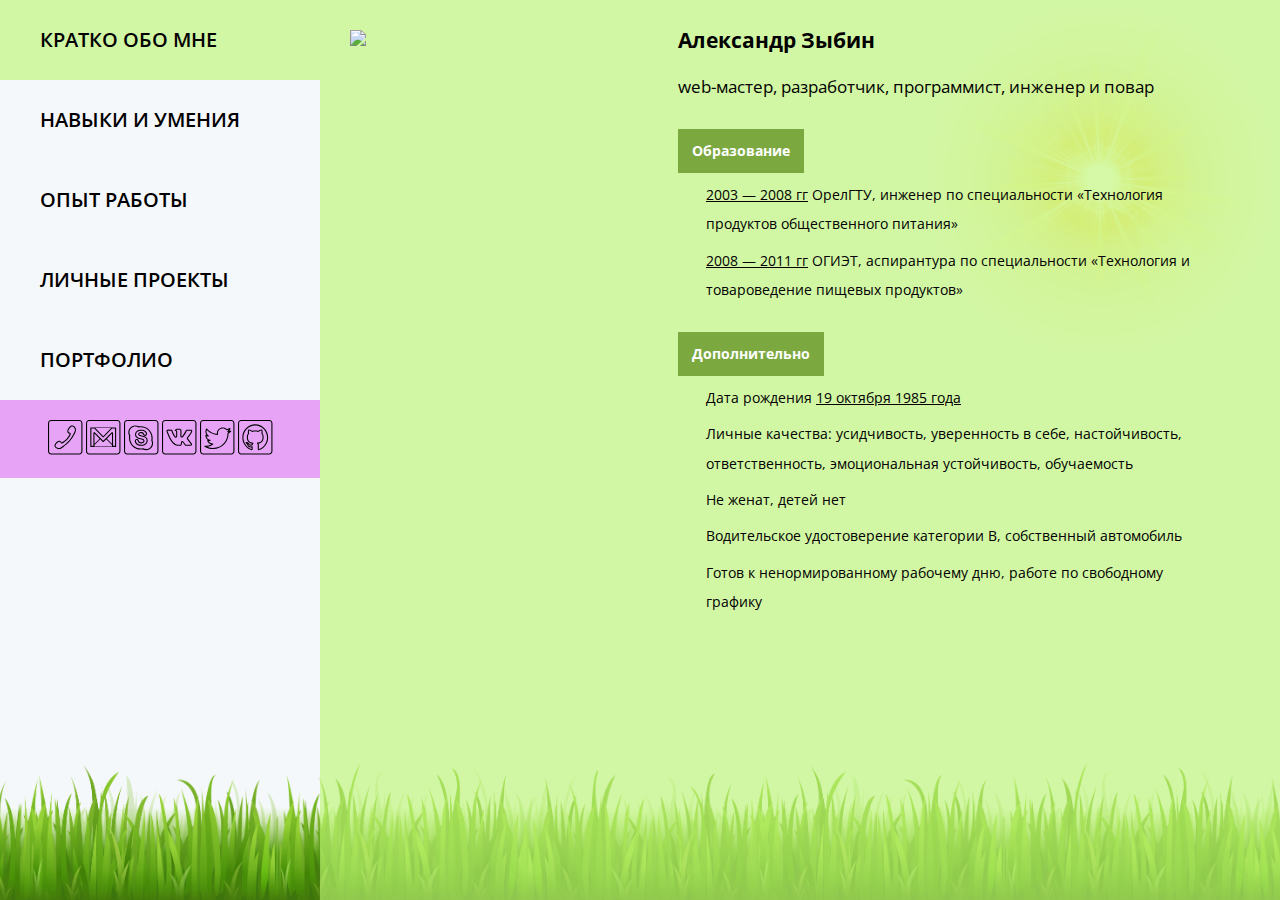
==== index.html @ f751fe06 "201511112320" ====
<!DOCTYPE html>
<html class="full-height " >
<head>


<title>FE CSS</title>
<meta name="viewport" content="width=device-width, initial-scale=1.0" />
<meta http-equiv="X-UA-Compatible" content="IE=edge">

<!--
<meta name="document-state" content="Dynamic" />
<meta name="resource-type" content="document" />
-->

<meta HTTP-EQUIV="Cache-Control" content="no-cache" />
<meta http-equiv="Content-Type" content="text/html; charset=UTF-8" />

<link type="image/x-icon" href="/favicon.ico" rel="shortcut icon" />
<link type="image/x-icon" href="/favicon.ico" rel="icon" />

<link href="css/site.css?update=201511050936" rel="stylesheet">

<!--
<link rel="stylesheet/less" type="text/css" href="/css/site.less?update=201509210901" />
<script src="/js/less.min.js"></script>
-->

<!--
<script src="//cdnjs.cloudflare.com/ajax/libs/less.js/2.5.0/less.min.js"></script>
-->

<!-- HTML5 shim and Respond.js for IE8 support of HTML5 elements and media queries -->
<!--[if lt IE 9]>
	<script src="https://oss.maxcdn.com/html5shiv/3.7.2/html5shiv.min.js"></script>
	<script src="https://oss.maxcdn.com/respond/1.4.2/respond.min.js"></script>
<![endif]-->


<script src="js/jquery.min.js" ></script>
<script src="js/fecss.js" ></script>
<script src="js/storage.js" ></script>

<script src="js/jquery-plugin/jquery.jqfeScrollTo.js" ></script>

<!--
<link rel="stylesheet" href="//cdnjs.cloudflare.com/ajax/libs/highlight.js/8.9.1/styles/default.min.css">
<script src="//cdnjs.cloudflare.com/ajax/libs/highlight.js/8.9.1/highlight.min.js"></script>
-->

<script src="js/document-ready.js" ></script>

</head>
<body class="fecss full-height " >
	
	<!--
	<div class="full-screen active semi-dark page-loader" >
		<div class="at-center" >
			<div class="middle" >
				<div class="process-container" ><div class="process-level" ></div>идет загрузка...</div>
				<a class="close-loader" href="#not-lazyload" >не ждать</a>
			</div>
		</div>
	</div>
	-->
	
	<div class="full-height grid grid-12 " >
		
		<div class="grid-row full-height pos rel" >
			
			<div class="full-height clmn-xs-12 clmn-sm-12 clmn-md-4 clmn-lg-3 menu animated bounceInDown long3x " >
				<ul class="menu-list" >
					
					<li class="menu-item animated tada long5x " ><a class="nowrap " href="#aboutme" >Кратко обо мне</a></li>
					<li class="menu-item animated wobble long5x " ><a class="nowrap " href="#skills" >Навыки и умения</a></li>
					<li class="menu-item animated swing long5x " ><a class="nowrap " href="#experience" >Опыт работы</a></li>
					<li class="menu-item animated tada long5x " ><a class="nowrap " href="#projects" >Личные проекты</a></li>
					<li class="menu-item animated swing long5x " ><a class="nowrap " href="#portfolio" >Портфолио</a></li>
					
				</ul>
				
				<div class="social-block animated swing long5x " >
					<a class="animated tada long6x iconic social-link social phone hover-scale" href="tel:+79092266632" title="Телефон Зыбина Александра" ></a>
					<a class="animated wobble long6x iconic social-link social gmail hover-scale" href="mailto:alexander.zybin@gmail.com" title="Публичный E-Mail" ></a>
					<a class="animated swing long6x iconic social-link social skype hover-scale" href="skype:azbn_ru?call" title="Skype Зыбина Александра" ></a>
					<a class="animated tada long6x iconic social-link social vk hover-scale" href="http://vk.com/azbn_ru" target="_blank" title="Профиль в социальной сети ВКонтакте" ></a>
					<a class="animated swing long6x iconic social-link social twi hover-scale" href="http://twitter.com/azbn_ru" target="_blank" title="Официальный твиттер" ></a>
					<a class="animated wobble long6x iconic social-link social github hover-scale" href="https://github.com/mightymind" target="_blank" title="Исходные тексты моих проектов на Github" ></a>
				</div>
				
			</div>
			
			
			
			<div class="full-height clmn-xs-12 clmn-sm-12 clmn-md-8 clmn-lg-9 content pos rel animated bounceInDown long2x" >
				
				<div id="aboutme" class="item-block " >
					
					<a class="menu-btn not-md not-lg iconic ui-btn list" href="#menu" data-title="Кратко обо мне" ></a>
					
					<div class="allmargin grid grid-12" >
						
						<div class="grid-row " >
							
							<div class="not-xs not-sm clmn-md-4 clmn-lg-4 " >
								<!--<img class="image resp" src="http://azbn.ru/upload/azbn.ru/page/img/1440448418_c3566e88442d64cc5fe0c1e1c792eca0" />-->
								<img class="image resp " src="http://placehold.it/563x1000?text=MY FACE" />
								<!--<img class="image resp " src="img/sman.jpg" />-->
							</div>
							<div class="clmn-xs-12 clmn-sm-12 clmn-md-8 clmn-lg-8 " >
								
								<div class="textable txt shad " >
									
									<h1 class="owner name" >Александр Зыбин</h1>
									
									<div class="owner worker " >web-мастер, разработчик, программист, инженер и повар</div>
									
									<div class="text-block not-md not-lg not-landscape" >
										<img class="image resp " src="http://placehold.it/563x1000?text=MY FACE" />
									</div>
									
									<div class="text-block " >
										<div class="ul-title " >Образование</div>
										<ul>
											<li><span class="date-range" >2003 — 2008 гг</span> ОрелГТУ, инженер по специальности «Технология продуктов общественного питания»</li>
											<li><span class="date-range" >2008 — 2011 гг</span> ОГИЭТ, аспирантура по специальности «Технология и товароведение пищевых продуктов»</li>
										</ul>
									</div>
									
									<div class="text-block " >
										<div class="ul-title" >Дополнительно</div>
										<ul>
											<li>Дата рождения <span class="date-birthday" >19 октября 1985 года</span></li>
											<li>Личные качества: усидчивость, уверенность в себе, настойчивость, ответственность, эмоциональная устойчивость, обучаемость</li>
											<li>Не женат, детей нет</li>
											<li>Водительское удостоверение категории В, собственный автомобиль</li>
											<li>Готов к ненормированному рабочему дню, работе по свободному графику</li>
										</ul>
									</div>
										
								</div>
								
							</div>
							
							<div class="clear" ></div>
							
						</div>
					</div>
					
				</div>
				
				
				<div id="skills" class="item-block " >
					
					<a class="menu-btn not-md not-lg iconic ui-btn list" href="#menu" data-title="Навыки и умения" ></a>
					
					<div class="allmargin grid grid-12" >
						
						<div class="grid-row mb-6 " >
						
							<div class="not-xs clmn-sm-12 clmn-md-4 clmn-lg-3 align-center" >
								<img class="image resp" src="img/logo/php-mysql.png" />
							</div>
							<div class="clmn-xs-12 clmn-sm-12 clmn-md-8 clmn-lg-9 " >
								
								<div class="textable txt shad " >
									
									<h4 class="bg-title simple " >PHP + MySQL</h4>
									<p>Связка PHP и MySQL давно зарекомендовала себя при создании сайтов различного уровня: от маленьких личных страниц до корпоративных порталов.</p>
									<p>Мой опыт сайтостроения во многом связан с этими продуктами. В силу высокой их распространенности, простоты поддержки и требований исполняемых проектов, выбор технологии в большинстве случаев отдавался именно данному тандему.</p>
									<p>Временами подключаю к данной связке SQLite, естественно, если это оправдано потребностями проекта.</p>
									
								</div>
								
							</div>
							
							<div class="clear" ></div>
							
						</div>
						
						
						<div class="grid-row mb-6 " >
						
							<div class="not-xs clmn-sm-12 clmn-md-4 clmn-lg-3 align-center" >
								<img class="image resp" src="img/logo/js-html5-css3.png" />
							</div>
							<div class="clmn-xs-12 clmn-sm-12 clmn-md-8 clmn-lg-9 " >
								
								<div class="textable txt shad " >
									
									<h4 class="bg-title simple " >JavaScript + HTML5 + CSS3</h4>
									<p>С уходом технологии Flash в небытие HTML5 становится стандартом разработки соввременных сайтов на стороне пользователя.</p>
									<p>Одновременное его использование вместе с возможностями CSS3 и JavaScript позволяет добиться от сайта невероятной гибкости и функционала. То, что 5-10 лет назад, в эпоху царствования Flash, казалось невозможным, сегодня легко достигается с помощью названных технологий.</p>
									<p>На разрабатываемых мною сайтах использование связки JavaScript + HTML5 + CSS3 является обязательным. А использование компилятора LESS в разы ускоряет верстку макетов.</p>
									
								</div>
								
							</div>
							
							<div class="clear" ></div>
							
						</div>
						
						
						
						<div class="grid-row mb-6 " >
						
							<div class="not-xs clmn-sm-12 clmn-md-4 clmn-lg-3 align-center" >
								<img class="image resp" src="img/logo/jquery.png" />
							</div>
							<div class="clmn-xs-12 clmn-sm-12 clmn-md-8 clmn-lg-9 " >
								
								<div class="textable txt shad " >
									
									<h4 class="bg-title simple " >jQuery</h4>
									<p>Возможности этой javascript-библиотеки потрясают. Не случайно, она используется такими интернет-гигантами, как Google, Microsoft, Yandex, Yahoo...</p>
									<p>В моих работах она является стандартом при разработке динамичных и красивых интерфейсов, я без нее уже никуда.</p>
									
								</div>
								
							</div>
							
							<div class="clear" ></div>
							
						</div>
						
						
						
						<div class="grid-row mb-6 " >
						
							<div class="not-xs clmn-sm-12 clmn-md-4 clmn-lg-3 align-center" >
								<img class="image resp" src="img/logo/nodejs.png" />
							</div>
							<div class="clmn-xs-12 clmn-sm-12 clmn-md-8 clmn-lg-9 " >
								
								<div class="textable txt shad " >
									
									<h4 class="bg-title simple " >Node.JS</h4>
									<p>Сравнительно молодая технология, но уже окрепшая и применяемая в сотнях разнообразных сервисов, даже Яндексом, ВКонтакте и Microsoft-ом.</p>
									<p>Использовать Node.JS в своей практике начал сравнительно недавно - около 2 лет назад. На данный момент, кроме опыта создания личных сервисов, написал небольшой сборщик html-кода, фреймворк-вебсервер и несколько консольных утилит. И все это работает на единой кодовой базе.</p>
									<p>Обычно крутится в связке с nosql-базой данных MongoDB.</p>
									
								</div>
								
							</div>
							
							<div class="clear" ></div>
							
						</div>
						
						
						
						<div class="grid-row mb-6 " >
						
							<div class="not-xs clmn-sm-12 clmn-md-4 clmn-lg-3 align-center" >
								<img class="image resp" src="img/logo/wordpress.png" />
							</div>
							<div class="clmn-xs-12 clmn-sm-12 clmn-md-8 clmn-lg-9 " >
								
								<div class="textable txt shad " >
									
									<h4 class="bg-title simple " >Wordpress, Joomla, Drupal, UMI.CMS, DLE</h4>
									<p>В моем деле без хорошей CMS никуда. Да и моим клиентам тоже. Поэтому довольно часто приходится пользоваться популярными системами управления контентом.</p>
									<p>Если клиент не против, стараюсь создавать сайт на собственной системе CMS Azbn.ru, поскольку считаю ее более гибкой и наиболее подстраеваемой под нужды заказчиков. Но нередко приходится использовать другие CMS, что обычно не вызывает больших сложностей - с кодом их знаком, иногда приходится дорабатывать сайты других разработчиков.</p>
									<p>Под Wordpress и Joomla есть опыт написания собственных плагинов, тем и расширений.</p>
									
								</div>
								
							</div>
							
							<div class="clear" ></div>
							
						</div>
						
						
						
						<div class="grid-row mb-6 " >
						
							<div class="not-xs clmn-sm-12 clmn-md-4 clmn-lg-3 align-center" >
								<img class="image resp" src="img/logo/android.png" />
							</div>
							<div class="clmn-xs-12 clmn-sm-12 clmn-md-8 clmn-lg-9 " >
								
								<div class="textable txt shad " >
									
									<h4 class="bg-title simple " >Android</h4>
									<p>Имею опыт разработки собственных android-приложений, а также публикации их в Google Play.</p>
									<p>В разработке пользуюсь распространенными библиотеками, хотя есть опыт создания своих фреймворков для ускоренной разработки приложений.</p>
									
								</div>
								
							</div>
							
							<div class="clear" ></div>
							
						</div>
						
						
						
						<div class="grid-row mb-6 " >
						
							<div class="not-xs clmn-sm-12 clmn-md-4 clmn-lg-3 align-center" >
								<img class="image resp" src="img/logo/github.png" />
							</div>
							<div class="clmn-xs-12 clmn-sm-12 clmn-md-8 clmn-lg-9 " >
								
								<div class="textable txt shad " >
									
									<h4 class="bg-title simple " >Github</h4>
									<p>Естественно, везде, где требуется, использую git. Думаю, профессиональная web-разработка сегодня без него уже не возможна.</p>
									<p>На Github выкладываю не только мои личными разработки, которыми уже не стыдно делиться, но и текущие проекты (естественно, под секретным профилем).</p>
									
								</div>
								
							</div>
							
							<div class="clear" ></div>
							
						</div>
							
						
					</div>
					
				</div>
				
				
				<div id="experience" class="item-block " >
					
					<a class="menu-btn not-md not-lg iconic ui-btn list" href="#menu" data-title="Опыт работы" ></a>
					
					<div class="allmargin grid grid-12" >
						
						<div class="grid-row workplace actual " >
						
							<div class="clmn-xs-12 clmn-sm-12 clmn-md-4 clmn-lg-4 " >
								<div class="textable txt shad " >
									<div class="position" >Web-мастер</div>
								</div>
							</div>
							<div class="clmn-xs-12 clmn-sm-12 clmn-md-8 clmn-lg-8 " >
								
								<div class="textable txt shad " >
									
									<div class="date-period " data-alt="сейчас" >С июня 2015 ...</div>
									<div class="org" >Дизайн-студия Александра Дорохова, Орел</div>
									<div class="site" ><a class="goout" href="http://dorohovdesign.ru/" target="_blank" rel="noreferrer" >dorohovdesign.ru</a></div>
									
								</div>
								
							</div>
							
							<div class="clear" ></div>
							
						</div>
						
						
						
						<div class="grid-row workplace" >
						
							<div class="clmn-xs-12 clmn-sm-12 clmn-md-4 clmn-lg-4 " >
								<div class="textable txt shad " >
									<div class="position" >Web-программист</div>
								</div>
							</div>
							<div class="clmn-xs-12 clmn-sm-12 clmn-md-8 clmn-lg-8 " >
								
								<div class="textable txt shad " >
									
									<div class="date-period " data-alt="полгода назад" >Сентябрь 2013 – июнь 2015</div>
									<div class="org" >Инфо-сити, Орел</div>
									<div class="site" ><a class="goout" href="http://info-city.su/" target="_blank" rel="noreferrer" >info-city.su</a></div>
									
								</div>
								
							</div>
							
							<div class="clear" ></div>
							
						</div>
						
						
						
						<div class="grid-row workplace" >
						
							<div class="clmn-xs-12 clmn-sm-12 clmn-md-4 clmn-lg-4 " >
								<div class="textable txt shad " >
									<div class="position" >Программист, администратор сайта</div>
								</div>
							</div>
							<div class="clmn-xs-12 clmn-sm-12 clmn-md-8 clmn-lg-8 " >
								
								<div class="textable txt shad " >
									
									<div class="date-period " data-alt="2 года назад" >Октябрь 2012 – сентябрь 2013</div>
									<div class="org" >ТЦ Атолл, Орел</div>
									<div class="site" ><a class="goout" href="http://atoll-orel.ru/" target="_blank" rel="noreferrer" >atoll-orel.ru</a></div>
									
								</div>
								
							</div>
							
							<div class="clear" ></div>
							
						</div>
						
						
						
						<div class="grid-row workplace" >
						
							<div class="clmn-xs-12 clmn-sm-12 clmn-md-4 clmn-lg-4 " >
								<div class="textable txt shad " >
									<div class="position" >Шеф-повар, инженер-проектировщик</div>
								</div>
							</div>
							<div class="clmn-xs-12 clmn-sm-12 clmn-md-8 clmn-lg-8 " >
								
								<div class="textable txt shad " >
									
									<div class="date-period " data-alt="3 года назад" >Апрель 2010 — октябрь 2012</div>
									<div class="org" >Дуплекс-системы, Орел</div>
									<div class="site" ><a class="goout" href="http://aerocomplekt.ru/" target="_blank" rel="noreferrer" >aerocomplekt.ru</a></div>
									
								</div>
								
							</div>
							
							<div class="clear" ></div>
							
						</div>
						
						
						
						<div class="grid-row workplace" >
						
							<div class="clmn-xs-12 clmn-sm-12 clmn-md-4 clmn-lg-4 " >
								<div class="textable txt shad " >
									<div class="position" >Менеджер по продажам электрооборудования</div>
								</div>
							</div>
							<div class="clmn-xs-12 clmn-sm-12 clmn-md-8 clmn-lg-8 " >
								
								<div class="textable txt shad " >
									
									<div class="date-period " data-alt="3 года назад" >Апрель 2011 — октябрь 2012</div>
									<div class="org" >Дельта, Орел</div>
									
								</div>
								
							</div>
							
							<div class="clear" ></div>
							
						</div>
						
						
						
						<div class="grid-row workplace" >
						
							<div class="clmn-xs-12 clmn-sm-12 clmn-md-4 clmn-lg-4 " >
								<div class="textable txt shad " >
									<div class="position" >Web-программист</div>
								</div>
							</div>
							<div class="clmn-xs-12 clmn-sm-12 clmn-md-8 clmn-lg-8 " >
								
								<div class="textable txt shad " >
									
									<div class="date-period " data-alt="4.5 года назад" >Октябрь 2010 — май 2011</div>
									<div class="org" >фриланс, Орел, Москва</div>
									
								</div>
								
							</div>
							
							<div class="clear" ></div>
							
						</div>
						
						
						
						<div class="grid-row workplace" >
						
							<div class="clmn-xs-12 clmn-sm-12 clmn-md-4 clmn-lg-4 " >
								<div class="textable txt shad " >
									<div class="position" >Старший повар</div>
								</div>
							</div>
							<div class="clmn-xs-12 clmn-sm-12 clmn-md-8 clmn-lg-8 " >
								
								<div class="textable txt shad " >
									
									<div class="date-period " data-alt="5 лет назад" >Июнь 2010 — сентябрь 2010</div>
									<div class="org" >Московский международный Дом музыки, Москва</div>
									<div class="site" ><a class="goout" href="http://www.mmdm.ru/" target="_blank" rel="noreferrer" >mmdm.ru</a></div>
									
								</div>
								
							</div>
							
							<div class="clear" ></div>
							
						</div>
						
						
						
						<div class="grid-row workplace" >
						
							<div class="clmn-xs-12 clmn-sm-12 clmn-md-4 clmn-lg-4 " >
								<div class="textable txt shad " >
									<div class="position" >Web-программист</div>
								</div>
							</div>
							<div class="clmn-xs-12 clmn-sm-12 clmn-md-8 clmn-lg-8 " >
								
								<div class="textable txt shad " >
									
									<div class="date-period " data-alt="5 лет назад" >Май 2009 — август 2010</div>
									<div class="org" >ИВР-Технологии, Орел</div>
									
								</div>
								
							</div>
							
							<div class="clear" ></div>
							
						</div>
						
						
						
						<div class="grid-row workplace" >
						
							<div class="clmn-xs-12 clmn-sm-12 clmn-md-4 clmn-lg-4 " >
								<div class="textable txt shad " >
									<div class="position" >Web-программист</div>
								</div>
							</div>
							<div class="clmn-xs-12 clmn-sm-12 clmn-md-8 clmn-lg-8 " >
								
								<div class="textable txt shad " >
									
									<div class="date-period " data-alt="5.5 лет назад" >Май 2009 — май 2010</div>
									<div class="org" >фриланс, Орел, Москва</div>
									
								</div>
								
							</div>
							
							<div class="clear" ></div>
							
						</div>
						
						
						
						<div class="grid-row workplace" >
						
							<div class="clmn-xs-12 clmn-sm-12 clmn-md-4 clmn-lg-4 " >
								<div class="textable txt shad " >
									<div class="position" >Начальник цеха производства мороженого</div>
								</div>
							</div>
							<div class="clmn-xs-12 clmn-sm-12 clmn-md-8 clmn-lg-8 " >
								
								<div class="textable txt shad " >
									
									<div class="date-period " data-alt="6.5 лет назад" >Октябрь 2008 — май 2009</div>
									<div class="org" >Орловская Нива, Орел</div>
									<div class="site" ><a class="goout" href="http://zaoniva.ru/" target="_blank" rel="noreferrer" >zaoniva.ru</a></div>
									
								</div>
								
							</div>
							
							<div class="clear" ></div>
							
						</div>
						
						
						
						<div class="grid-row workplace" >
						
							<div class="clmn-xs-12 clmn-sm-12 clmn-md-4 clmn-lg-4 " >
								<div class="textable txt shad " >
									<div class="position" >Повар в ресторанах, кафе и ночных клубах</div>
								</div>
							</div>
							<div class="clmn-xs-12 clmn-sm-12 clmn-md-8 clmn-lg-8 " >
								
								<div class="textable txt shad " >
									
									<div class="date-period " data-alt="7 лет назад" >Апрель 2007 — октябрь 2008</div>
									<div class="org" >Орел</div>
									
								</div>
								
							</div>
							
							<div class="clear" ></div>
							
						</div>
						
						
						
						<div class="grid-row workplace" >
						
							<div class="clmn-xs-12 clmn-sm-12 clmn-md-4 clmn-lg-4 " >
								<div class="textable txt shad " >
									<div class="position" >Web-программист</div>
								</div>
							</div>
							<div class="clmn-xs-12 clmn-sm-12 clmn-md-8 clmn-lg-8 " >
								
								<div class="textable txt shad " >
									
									<div class="date-period " data-alt="7.5 лет назад" >Январь 2007 — июнь 2007</div>
									<div class="org" >фриланс, Орел</div>
									
								</div>
								
							</div>
							
							<div class="clear" ></div>
							
						</div>
						
						
						
						<div class="grid-row workplace" >
						
							<div class="clmn-xs-12 clmn-sm-12 clmn-md-4 clmn-lg-4 " >
								<div class="textable txt shad " >
									<div class="position" >Инженер кафедры ТиОПГХиТ</div>
								</div>
							</div>
							<div class="clmn-xs-12 clmn-sm-12 clmn-md-8 clmn-lg-8 " >
								
								<div class="textable txt shad " >
									
									<div class="date-period " data-alt="7.5 лет назад" >Сентябрь 2006 — июнь 2007</div>
									<div class="org" >ОрелГТУ, Орел</div>
									<div class="site" ><a class="goout" href="http://gu-unpk.ru/" target="_blank" rel="noreferrer" >gu-unpk.ru</a></div>
									
								</div>
								
							</div>
							
							<div class="clear" ></div>
							
						</div>
						
						
					</div>
					
				</div>
				
				
				<div id="projects" class="item-block " >
					
					<a class="menu-btn not-md not-lg iconic ui-btn list" href="#menu" data-title="Личные проекты" ></a>
					
					<div class="allmargin grid grid-12" >
						
						
						<div class="grid-row personal-project" >
						
							<div class="clmn-xs-12 clmn-sm-12 clmn-md-4 clmn-lg-4 " >
								<div class="textable txt shad " >
									<div class="title" >CMS Azbn.ru</div>
								</div>
							</div>
							<div class="clmn-xs-12 clmn-sm-12 clmn-md-8 clmn-lg-8 " >
								
								<div class="textable txt shad " >
									
									<div class="status " data-alt="разрабатывается" >PHP, JavaScript</div>
									<div class="preview" >Личная разработка, выросшая из Code Igniter и работающая на ядре фреймворка ForEach, также собственной разработки. Имеет в своей основе MVC-архитектуру и включает различный функционал, вплоть до API с разграничением доступа для разных клиентов.</div>
									<div class="site" ><a class="goout" href="http://github.com/mightymind/cms-azbn-ru" target="_blank" rel="noreferrer" >github.com/mightymind/cms-azbn-ru</a></div>
									
								</div>
								
							</div>
							
							<div class="clear" ></div>
							
						</div>
						
						
						<div class="grid-row personal-project" >
						
							<div class="clmn-xs-12 clmn-sm-12 clmn-md-4 clmn-lg-4 " >
								<div class="textable txt shad " >
									<div class="title" >AzbNode</div>
								</div>
							</div>
							<div class="clmn-xs-12 clmn-sm-12 clmn-md-8 clmn-lg-8 " >
								
								<div class="textable txt shad " >
									
									<div class="status " data-alt="активно разрабатывается" >Node.JS</div>
									<div class="preview" >Молодой проект, несущий в себе фреймворк и написанные на нем небольшие приложения разного назначения. Код открыт и выложен на гитхаб, но на данный момент не готов для применения на продакшене.</div>
									<div class="site" ><a class="goout" href="http://github.com/mightymind/azbnode" target="_blank" rel="noreferrer" >github.com/mightymind/azbnode</a></div>
									
								</div>
								
							</div>
							
							<div class="clear" ></div>
							
						</div>
						
						
						<div class="grid-row personal-project" >
						
							<div class="clmn-xs-12 clmn-sm-12 clmn-md-4 clmn-lg-4 " >
								<div class="textable txt shad " >
									<div class="title" >Сборщик кода для верстальщиков PageBuilder</div>
								</div>
							</div>
							<div class="clmn-xs-12 clmn-sm-12 clmn-md-8 clmn-lg-8 " >
								
								<div class="textable txt shad " >
									
									<div class="status " data-alt="активно разрабатывается" >Node.JS, LESS, HTML</div>
									<div class="preview" >Приложение внутри AzbNode, предназначенное для верстки сайтов любого уровня. Позволяет верстать сайты "поблочно", в соответствии с <a class="goout" href="https://ru.bem.info/method/" target="_blank" rel="noreferrer" >методологией БЭМ от Яндекса</a>. Особенностью является возможность инклудить (подключать) код из других файлов, в том числе и html</div>
									
								</div>
								
							</div>
							
							<div class="clear" ></div>
							
						</div>
						
						
						<div class="grid-row personal-project" >
						
							<div class="clmn-xs-12 clmn-sm-12 clmn-md-4 clmn-lg-4 " >
								<div class="textable txt shad " >
									<div class="title" >CSS-фреймворк FECSS</div>
								</div>
							</div>
							<div class="clmn-xs-12 clmn-sm-12 clmn-md-8 clmn-lg-8 " >
								
								<div class="textable txt shad " >
									
									<div class="status " data-alt="активно разрабатывается" >CSS, LESS</div>
									<div class="preview" >Небольшой фреймворк, вдохновленный Bootstrap-ом, а точнее, его адаптивной сеткой. В остальном, не содержит в себе лишнего кода, которым так богат сам Бутстрап.</div>
									<div class="site" ><a class="goout" href="http://github.com/mightymind/fecss" target="_blank" rel="noreferrer" >github.com/mightymind/fecss</a></div>
									
								</div>
								
							</div>
							
							<div class="clear" ></div>
							
						</div>
						
						
						<div class="grid-row personal-project" >
						
							<div class="clmn-xs-12 clmn-sm-12 clmn-md-4 clmn-lg-4 " >
								<div class="textable txt shad " >
									<div class="title" >Android-фреймворк Azbn</div>
								</div>
							</div>
							<div class="clmn-xs-12 clmn-sm-12 clmn-md-8 clmn-lg-8 " >
								
								<div class="textable txt shad " >
									
									<div class="status " data-alt="разрабатывается" >Android SDK, volley, etc...</div>
									<div class="preview" >Небольшой фреймворк, используемый для создания собственных приложений. Включает в себя разные открытые библиотеки.</div>
									
								</div>
								
							</div>
							
							<div class="clear" ></div>
							
						</div>
						
						
						
						<div class="grid-row personal-project" >
						
							<div class="clmn-xs-12 clmn-sm-12 clmn-md-4 clmn-lg-4 " >
								<div class="textable txt shad " >
									<div class="title" >Плагины jQuery</div>
								</div>
							</div>
							<div class="clmn-xs-12 clmn-sm-12 clmn-md-8 clmn-lg-8 " >
								
								<div class="textable txt shad " >
									
									<div class="status " data-alt="разрабатываются" >JavaScript, jQuery</div>
									<div class="preview" >Набор из плагинов, несущих в себе наиболее используемый на сайтах функционал.</div>
									
								</div>
								
							</div>
							
							<div class="clear" ></div>
							
						</div>
						
						
						<div class="grid-row personal-project" >
						
							<div class="clmn-xs-12 clmn-sm-12 clmn-md-4 clmn-lg-4 " >
								<div class="textable txt shad " >
									<div class="title" >Плагин gulp-pagebuilder</div>
								</div>
							</div>
							<div class="clmn-xs-12 clmn-sm-12 clmn-md-8 clmn-lg-8 " >
								
								<div class="textable txt shad " >
									
									<div class="status " data-alt="поддерживается" >Node.JS</div>
									<div class="preview" >Плагин для gulp, позволяющий инклюдить HTML и файлы других текстовых форматов с передачей в них параметров.</div>
									<div class="site" ><a class="goout" href="http://github.com/mightymind/gulp-pagebuilder" target="_blank" rel="noreferrer" >github.com/mightymind/gulp-pagebuilder</a></div>
									
								</div>
								
							</div>
							
							<div class="clear" ></div>
							
						</div>
						
						
						<div class="grid-row personal-project" >
						
							<div class="clmn-xs-12 clmn-sm-12 clmn-md-4 clmn-lg-4 " >
								<div class="textable txt shad " >
									<div class="title" >Фреймворк ForEach</div>
								</div>
							</div>
							<div class="clmn-xs-12 clmn-sm-12 clmn-md-8 clmn-lg-8 " >
								
								<div class="textable txt shad " >
									
									<div class="status " data-alt="поддерживается" >PHP</div>
									<div class="preview" >Фреймворк, работающий в основе многих сайтов и торговых терминалов. Абстрагированность от целей использования позволяет ему работать не только в интернет-окружении, но и локальных сетях, требующих постоянной синхронизации внутренних файлов и баз данных.</div>
									<div class="site" ><a class="goout" href="http://github.com/mightymind/foreach-php" target="_blank" rel="noreferrer" >github.com/mightymind/foreach-php</a></div>
									
								</div>
								
							</div>
							
							<div class="clear" ></div>
							
						</div>
						
						
						<div class="grid-row personal-project" >
						
							<div class="clmn-xs-12 clmn-sm-12 clmn-md-4 clmn-lg-4 " >
								<div class="textable txt shad " >
									<div class="title" >JavaScript-библиотека jsfe</div>
								</div>
							</div>
							<div class="clmn-xs-12 clmn-sm-12 clmn-md-8 clmn-lg-8 " >
								
								<div class="textable txt shad " >
									
									<div class="status " data-alt="не разрабатывается" >JavaScript</div>
									<div class="preview" >Небольшая модульная библиотека для поключения к frontend-у сайта различных API - как собственных, так и wiki-подобных и открытых публичных API.</div>
									
								</div>
								
							</div>
							
							<div class="clear" ></div>
							
						</div>
						
						
					</div>
					
				</div>
				
				
				<div id="portfolio" class=" item-block " >
					
					<a class="menu-btn not-md not-lg iconic ui-btn list" href="#menu" data-title="Портфолио" ></a>
					
					<div class="allmargin" >
						
						<div class="textable" >
							
							<div class="dyn-text-container grid grid-12" >
								
								
								
								<div class="grid-row item " >
									
									<div class="clmn-xs-12 clmn-sm-12 clmn-md-4 clmn-lg-4 title " >
										<a class="title-link" href="#link" >Best Service</a>
										<div class="main_info allpadding txt shad" >
											
											<a class="close-btn iconic ui-btn close" href="#close" ></a>
											
											<p class="item-link" ><a class="goout" href="https://online.best4service.ru/client/login.php" target="_blank" rel="noreferrer" >online.best4service.ru</a></p>
											
											<p>Внутренний сайт компании с возможностью доступа клиента в личный кабинет (CRM). Мной выполнялась полная верстка frontend-а.</p>
											
											<img class="image resp mrg " src="img/tpl/bestservice-tp3.jpg" />
											
											<p>Сложность работы заключалась в том, что макеты интерфейса не учитывали небольшую ширину экранов планшетов и небольших мониторов и были спроектированы для просмотра при разрешении 1920 пикселей по ширине.</p>
											<p>Проблемы решались скриптами, модифицирующими интерфейс "налету", а также медиазапросами (в CSS), применяемыми на адаптивных сайтах.</p>
											
											<img class="image resp mrg " src="img/tpl/bestservice-an2-1.jpg" />
											
											<p>Для построения графиков и диаграмм были использованы возможности Google Charts, а горизонтальный скроллинг  центральной части таблиц удалось осуществить с помощью небольших хитростей и фреймворка jQuery UI</p>
											
											<img class="image resp mrg " src="img/tpl/bestservice-an2-2.jpg" />
											
											<!-- <img class="image resp mrg " src="http://placehold.it/764x120?text=desk" /> -->
											
										</div>
									</div>
									
									<div class="not-xs not-sm clmn-md-8 clmn-lg-8 preview " >
										<p>Внутренний сайт компании с возможностью доступа клиента в личный кабинет.</p>
									</div>
									
									<div class="clear" ></div>
									
								</div>
								
								
								
								
								<div class="grid-row item" >
									
									<div class="clmn-xs-12 clmn-sm-12 clmn-md-4 clmn-lg-4 title " >
										<a class="title-link" href="#link" >Чудо-пир</a>
										<div class="main_info allpadding txt shad" >
											
											<a class="close-btn iconic ui-btn close" href="#close" ></a>
											
											<p class="item-link" ><a class="goout" href="http://chydo-pir.ru/" target="_blank" rel="noreferrer" >chydo-pir.ru</a></p>
											
											<p>В проекте участвовал, как javascript- и backend-разработчик. Серверная часть сайта была написана на PHP, для запуска некоторых сценариев использовался cron и bash.</p>
											
											<img class="image resp mrg " src="img/tpl/chudo-index.jpg" />
											
											<p>Дополнительно для сайта создавался функционал заказа доставки блюд, учитывающий время заказа и работы заведения.</p>
											
										</div>
									</div>
									
									<div class="not-xs not-sm clmn-md-8 clmn-lg-8 preview " >
										<p>Сайт сети кафе и ресторанов</p>
									</div>
									
									<div class="clear" ></div>
									
								</div>
								
								<div class="grid-row item" >
									
									<div class="clmn-xs-12 clmn-sm-12 clmn-md-4 clmn-lg-4 title " >
										<a class="title-link" href="#link" >Солнечный</a>
										<div class="main_info allpadding txt shad" >
											
											<a class="close-btn iconic ui-btn close" href="#close" ></a>
											
											<p class="item-link" ><a class="goout" href="http://солнечный-орел.рф/" target="_blank" rel="noreferrer" >солнечный-орел.рф</a> и <a class="goout" href="http://звездный-тамбов.рф/" target="_blank" rel="noreferrer" >звездный-тамбов.рф</a></p>
											
											<p>Редизайн двух сайтов-близнецов. В процессе создания был расширен функционал, перерисован интерфейс, улучшена структура обоих сайтов.</p>
											
											<img class="image resp mrg " src="img/tpl/sunny-index-1.jpg" />
											
											<p>При этом фотографии и данные в базе данных не менялись, новая верстка и логика работы движка учитывали уже имеющийся контент.</p>
											
											<img class="image resp mrg " src="img/tpl/sunny-index-2.jpg" />
											
											<p>Отдельного внимания заслуживает интерактивная 3D-визуализация поселка. При этом пользователю предоставляется как информация о занятости квартир в каждом доме, так и поэтажная планировка строений.</p>
											
										</div>
									</div>
									
									<div class="not-xs not-sm clmn-md-8 clmn-lg-8 preview " >
										<p>Сайт нового строящегося микрорайона города Орла</p>
									</div>
									
									<div class="clear" ></div>
									
								</div>
								
								<div class="grid-row item" >
									
									<div class="clmn-xs-12 clmn-sm-12 clmn-md-4 clmn-lg-4 title " >
										<a class="title-link" href="#link" >Фамильные усадьбы</a>
										<div class="main_info allpadding txt shad" >
											
											<a class="close-btn iconic ui-btn close" href="#close" ></a>
											
											<p></p>
											
										</div>
									</div>
									
									<div class="not-xs not-sm clmn-md-8 clmn-lg-8 preview " >
										<p>Сайт нового строящегося поселка под Курском</p>
									</div>
									
									<div class="clear" ></div>
									
								</div>
								
								<div class="grid-row item" >
									
									<div class="clmn-xs-12 clmn-sm-12 clmn-md-4 clmn-lg-4 title " >
										<a class="title-link" href="#link" >Студия стильного шкафа</a>
										<div class="main_info allpadding txt shad" >
											
											<a class="close-btn iconic ui-btn close" href="#close" ></a>
											
											<p></p>
											
										</div>
									</div>
									
									<div class="not-xs not-sm clmn-md-8 clmn-lg-8 preview " >
										<p>Сайт москвской фирмы-производителя корпусной мебели</p>
									</div>
									
									<div class="clear" ></div>
									
								</div>
								
								<div class="grid-row item" >
									
									<div class="clmn-xs-12 clmn-sm-12 clmn-md-4 clmn-lg-4 title " >
										<a class="title-link" href="#link" >ОрелГИЭТ</a>
										<div class="main_info allpadding txt shad" >
											
											<a class="close-btn iconic ui-btn close" href="#close" ></a>
											
											<p></p>
											
										</div>
									</div>
									
									<div class="not-xs not-sm clmn-md-8 clmn-lg-8 preview " >
										<p>Сайт Орловского государственного института экономики и торговли</p>
									</div>
									
									<div class="clear" ></div>
									
								</div>
								
								<div class="grid-row item" >
									
									<div class="clmn-xs-12 clmn-sm-12 clmn-md-4 clmn-lg-4 title " >
										<a class="title-link" href="#link" >Инфоорел</a>
										<div class="main_info allpadding txt shad" >
											
											<a class="close-btn iconic ui-btn close" href="#close" ></a>
											
											<p></p>
											
										</div>
									</div>
									
									<div class="not-xs not-sm clmn-md-8 clmn-lg-8 preview " >
										<p>Портал города Орла</p>
									</div>
									
									<div class="clear" ></div>
									
								</div>
								
								<div class="grid-row item" >
									
									<div class="clmn-xs-12 clmn-sm-12 clmn-md-4 clmn-lg-4 title " >
										<a class="title-link" href="#link" >Экотек</a>
										<div class="main_info allpadding txt shad" >
											
											<a class="close-btn iconic ui-btn close" href="#close" ></a>
											
											<p></p>
											
										</div>
									</div>
									
									<div class="not-xs not-sm clmn-md-8 clmn-lg-8 preview " >
										<p>Сайт оператора по обращению с твердыми коммунальными отходами</p>
									</div>
									
									<div class="clear" ></div>
									
								</div>
								
								<div class="grid-row item" >
									
									<div class="clmn-xs-12 clmn-sm-12 clmn-md-4 clmn-lg-4 title " >
										<a class="title-link" href="#link" >Azbn.ru</a>
										<div class="main_info allpadding txt shad" >
											
											<a class="close-btn iconic ui-btn close" href="#close" ></a>
											
											<p><b>Sed dignissim lacinia nunc</b>. Class aptent taciti sociosqu ad litora torquent per conubia nostra, per inceptos himenaeos. <b>Maecenas mattis</b>. Nam nec ante. Sed lacinia, urna non tincidunt mattis, tortor neque adipiscing diam, a cursus ipsum ante quis turpis. Nulla facilisi. Ut fringilla. Suspendisse potenti. <b>Nulla metus metus, ullamcorper vel, tincidunt sed, euismod in, nibh</b>. Nunc feugiat mi a tellus consequat imperdiet. Vestibulum sapien. Proin quam. Etiam ultrices. <b>Nam nec ante</b>. Suspendisse in justo eu magna luctus suscipit. Sed lectus. Integer euismod lacus luctus magna. Quisque cursus, metus vitae pharetra auctor, sem massa mattis sem, at interdum magna augue eget diam. </p>
											
											<div class="screen-img" data-img-mob="url('http://placehold.it/764x120?text=mob')" data-img-desk="url('http://placehold.it/764x240?text=desk')" ></div>
											
											
										</div>
									</div>
									
									<div class="not-xs not-sm clmn-md-8 clmn-lg-8 preview " >
										<p>Личный сайт</p>
									</div>
									
									<div class="clear" ></div>
									
								</div>
								
							</div>
							
						</div>
					
					</div>
					
				</div>
				
				
				
				<!--
				
				<div id="a3" class=" item-block " >
					
					<a class="menu-btn not-md not-lg iconic ui-btn list" href="#menu" ></a>
					
					<div class="allmargin" >
						
						<div class="textable" >
							
							<div class="dyn-text-container grid grid-12" >
								
								<div class="grid-row item " >
									
									<div class="clmn-xs-12 clmn-sm-12 clmn-md-4 clmn-lg-4 title " >
										<a class="title-link" href="#link" >Заголовок 1</a>
										<div class="main_info allpadding txt shad" >
											
											<a class="close-btn iconic ui-btn close" href="#close" ></a>
											<p>111</p>
											
										</div>
									</div>
									
									<div class="not-xs not-sm clmn-md-8 clmn-lg-8 preview " >
										<p>Nunc feugiat mi a tellus consequat imperdiet. Vestibulum sapien. Proin quam. Etiam ultrices. Suspendisse in justo eu magna luctus suscipit. Sed lectus. Integer euismod lacus luctus magna.</p>
									</div>
									
									<div class="clear" ></div>
									
								</div>
								
								<div class="grid-row item" >
									
									<div class="clmn-xs-12 clmn-sm-12 clmn-md-4 clmn-lg-4 title " >
										<a class="title-link" href="#link" >Заголовок 2</a>
										<div class="main_info allpadding txt shad" >
											
											<a class="close-btn iconic ui-btn close" href="#close" ></a>
											
							<p>Lorem ipsum dolor sit amet, consectetur adipiscing elit. Integer nec odio. Praesent libero. Sed cursus ante dapibus diam. Sed nisi. Nulla quis sem at nibh elementum imperdiet. Duis sagittis ipsum. Praesent mauris. Fusce nec tellus sed augue semper porta. Mauris massa. Vestibulum lacinia arcu eget nulla. Class aptent taciti sociosqu ad litora torquent per conubia nostra, per inceptos himenaeos. Curabitur sodales ligula in libero. Sed dignissim lacinia nunc. </p>

							<p>Curabitur tortor. Pellentesque nibh. Aenean quam. In scelerisque sem at dolor. Maecenas mattis. Sed convallis tristique sem. Proin ut ligula vel nunc egestas porttitor. Morbi lectus risus, iaculis vel, suscipit quis, luctus non, massa. Fusce ac turpis quis ligula lacinia aliquet. Mauris ipsum. Nulla metus metus, ullamcorper vel, tincidunt sed, euismod in, nibh. Quisque volutpat condimentum velit. </p>

							<p><b>Sed dignissim lacinia nunc</b>. Class aptent taciti sociosqu ad litora torquent per conubia nostra, per inceptos himenaeos. <b>Maecenas mattis</b>. Nam nec ante. Sed lacinia, urna non tincidunt mattis, tortor neque adipiscing diam, a cursus ipsum ante quis turpis. Nulla facilisi. Ut fringilla. Suspendisse potenti. <b>Nulla metus metus, ullamcorper vel, tincidunt sed, euismod in, nibh</b>. Nunc feugiat mi a tellus consequat imperdiet. Vestibulum sapien. Proin quam. Etiam ultrices. <b>Nam nec ante</b>. Suspendisse in justo eu magna luctus suscipit. Sed lectus. Integer euismod lacus luctus magna. Quisque cursus, metus vitae pharetra auctor, sem massa mattis sem, at interdum magna augue eget diam. </p>

							<p>Vestibulum ante ipsum primis in faucibus orci luctus et ultrices posuere cubilia Curae; Morbi lacinia molestie dui. Praesent blandit dolor. Sed non quam. In vel mi sit amet augue congue elementum. Morbi in ipsum sit amet pede facilisis laoreet. Donec lacus nunc, viverra nec, blandit vel, egestas et, augue. Vestibulum tincidunt malesuada tellus. Ut ultrices ultrices enim. Curabitur sit amet mauris. Morbi in dui quis est pulvinar ullamcorper. Nulla facilisi. Integer lacinia sollicitudin massa. <i>Quisque cursus, metus vitae pharetra auctor, sem massa mattis sem, at interdum magna augue eget diam</i>. Cras metus. </p>

							<p>Sed aliquet risus a tortor. Integer id quam. Morbi mi. Quisque nisl felis, venenatis tristique, dignissim in, ultrices sit amet, augue. Proin sodales libero eget ante. Nulla quam. Aenean laoreet. Vestibulum nisi lectus, commodo ac, facilisis ac, ultricies eu, pede. Ut orci risus, accumsan porttitor, cursus quis, aliquet eget, justo. Sed pretium blandit orci. Ut eu diam at pede suscipit sodales. </p>

							<p><i>Curabitur sit amet mauris</i>. Aenean lectus elit, fermentum non, convallis id, sagittis at, neque. <b>Cras metus</b>. Nullam mauris orci, aliquet et, iaculis et, viverra vitae, ligula. Nulla ut felis in purus aliquam imperdiet. Maecenas aliquet mollis lectus. Vivamus consectetuer risus et tortor. Lorem ipsum dolor sit amet, consectetur adipiscing elit. Integer nec odio. Praesent libero. Sed cursus ante dapibus diam. Sed nisi. Nulla quis sem at nibh elementum imperdiet. Duis sagittis ipsum. </p>

							<p>Praesent mauris. Fusce nec tellus sed augue semper porta. <b>Nullam mauris orci, aliquet et, iaculis et, viverra vitae, ligula</b>. Mauris massa. Vestibulum lacinia arcu eget nulla. Class aptent taciti sociosqu ad litora torquent per conubia nostra, per inceptos himenaeos. Curabitur sodales ligula in libero. Sed dignissim lacinia nunc. Curabitur tortor. <i>Integer nec odio</i>. Pellentesque nibh. Aenean quam. In scelerisque sem at dolor. Maecenas mattis. Sed convallis tristique sem. </p>

							<p>Proin ut ligula vel nunc egestas porttitor. <b>Class aptent taciti sociosqu ad litora torquent per conubia nostra, per inceptos himenaeos</b>. Morbi lectus risus, iaculis vel, suscipit quis, luctus non, massa. <b>Pellentesque nibh</b>. Fusce ac turpis quis ligula lacinia aliquet. Mauris ipsum. Nulla metus metus, ullamcorper vel, tincidunt sed, euismod in, nibh. Quisque volutpat condimentum velit. Class aptent taciti sociosqu ad litora torquent per conubia nostra, per inceptos himenaeos. Nam nec ante. Sed lacinia, urna non tincidunt mattis, tortor neque adipiscing diam, a cursus ipsum ante quis turpis. <b>Fusce ac turpis quis ligula lacinia aliquet</b>. Nulla facilisi. Ut fringilla. Suspendisse potenti. </p>

							<p>Nunc feugiat mi a tellus consequat imperdiet. Vestibulum sapien. Proin quam. Etiam ultrices. Suspendisse in justo eu magna luctus suscipit. Sed lectus. Integer euismod lacus luctus magna. Quisque cursus, metus vitae pharetra auctor, sem massa mattis sem, at interdum magna augue eget diam. Vestibulum ante ipsum primis in faucibus orci luctus et ultrices posuere cubilia Curae; Morbi lacinia molestie dui. <b>Ut fringilla</b>. Praesent blandit dolor. Sed non quam. <i>Nam nec ante</i>. In vel mi sit amet augue congue elementum. Morbi in ipsum sit amet pede facilisis laoreet. <i>Class aptent taciti sociosqu ad litora torquent per conubia nostra, per inceptos himenaeos</i>. Donec lacus nunc, viverra nec, blandit vel, egestas et, augue. </p>

							<p><i>Mauris ipsum</i>. Vestibulum tincidunt malesuada tellus. Ut ultrices ultrices enim. Curabitur sit amet mauris. Morbi in dui quis est pulvinar ullamcorper. <i>Vestibulum sapien</i>. Nulla facilisi. <i>Suspendisse potenti</i>. Integer lacinia sollicitudin massa. Cras metus. Sed aliquet risus a tortor. Integer id quam. Morbi mi. Quisque nisl felis, venenatis tristique, dignissim in, ultrices sit amet, augue. Proin sodales libero eget ante. Nulla quam. </p>
							
							<p>Lorem ipsum dolor sit amet, consectetur adipiscing elit. Integer nec odio. Praesent libero. Sed cursus ante dapibus diam. Sed nisi. Nulla quis sem at nibh elementum imperdiet. Duis sagittis ipsum. Praesent mauris. Fusce nec tellus sed augue semper porta. Mauris massa. Vestibulum lacinia arcu eget nulla. Class aptent taciti sociosqu ad litora torquent per conubia nostra, per inceptos himenaeos. Curabitur sodales ligula in libero. Sed dignissim lacinia nunc. </p>

							<p>Curabitur tortor. Pellentesque nibh. Aenean quam. In scelerisque sem at dolor. Maecenas mattis. Sed convallis tristique sem. Proin ut ligula vel nunc egestas porttitor. Morbi lectus risus, iaculis vel, suscipit quis, luctus non, massa. Fusce ac turpis quis ligula lacinia aliquet. Mauris ipsum. Nulla metus metus, ullamcorper vel, tincidunt sed, euismod in, nibh. Quisque volutpat condimentum velit. </p>

							<p><b>Sed dignissim lacinia nunc</b>. Class aptent taciti sociosqu ad litora torquent per conubia nostra, per inceptos himenaeos. <b>Maecenas mattis</b>. Nam nec ante. Sed lacinia, urna non tincidunt mattis, tortor neque adipiscing diam, a cursus ipsum ante quis turpis. Nulla facilisi. Ut fringilla. Suspendisse potenti. <b>Nulla metus metus, ullamcorper vel, tincidunt sed, euismod in, nibh</b>. Nunc feugiat mi a tellus consequat imperdiet. Vestibulum sapien. Proin quam. Etiam ultrices. <b>Nam nec ante</b>. Suspendisse in justo eu magna luctus suscipit. Sed lectus. Integer euismod lacus luctus magna. Quisque cursus, metus vitae pharetra auctor, sem massa mattis sem, at interdum magna augue eget diam. </p>

							<p>Vestibulum ante ipsum primis in faucibus orci luctus et ultrices posuere cubilia Curae; Morbi lacinia molestie dui. Praesent blandit dolor. Sed non quam. In vel mi sit amet augue congue elementum. Morbi in ipsum sit amet pede facilisis laoreet. Donec lacus nunc, viverra nec, blandit vel, egestas et, augue. Vestibulum tincidunt malesuada tellus. Ut ultrices ultrices enim. Curabitur sit amet mauris. Morbi in dui quis est pulvinar ullamcorper. Nulla facilisi. Integer lacinia sollicitudin massa. <i>Quisque cursus, metus vitae pharetra auctor, sem massa mattis sem, at interdum magna augue eget diam</i>. Cras metus. </p>

							<p>Sed aliquet risus a tortor. Integer id quam. Morbi mi. Quisque nisl felis, venenatis tristique, dignissim in, ultrices sit amet, augue. Proin sodales libero eget ante. Nulla quam. Aenean laoreet. Vestibulum nisi lectus, commodo ac, facilisis ac, ultricies eu, pede. Ut orci risus, accumsan porttitor, cursus quis, aliquet eget, justo. Sed pretium blandit orci. Ut eu diam at pede suscipit sodales. </p>

							<p><i>Curabitur sit amet mauris</i>. Aenean lectus elit, fermentum non, convallis id, sagittis at, neque. <b>Cras metus</b>. Nullam mauris orci, aliquet et, iaculis et, viverra vitae, ligula. Nulla ut felis in purus aliquam imperdiet. Maecenas aliquet mollis lectus. Vivamus consectetuer risus et tortor. Lorem ipsum dolor sit amet, consectetur adipiscing elit. Integer nec odio. Praesent libero. Sed cursus ante dapibus diam. Sed nisi. Nulla quis sem at nibh elementum imperdiet. Duis sagittis ipsum. </p>

							<p>Praesent mauris. Fusce nec tellus sed augue semper porta. <b>Nullam mauris orci, aliquet et, iaculis et, viverra vitae, ligula</b>. Mauris massa. Vestibulum lacinia arcu eget nulla. Class aptent taciti sociosqu ad litora torquent per conubia nostra, per inceptos himenaeos. Curabitur sodales ligula in libero. Sed dignissim lacinia nunc. Curabitur tortor. <i>Integer nec odio</i>. Pellentesque nibh. Aenean quam. In scelerisque sem at dolor. Maecenas mattis. Sed convallis tristique sem. </p>

							<p>Proin ut ligula vel nunc egestas porttitor. <b>Class aptent taciti sociosqu ad litora torquent per conubia nostra, per inceptos himenaeos</b>. Morbi lectus risus, iaculis vel, suscipit quis, luctus non, massa. <b>Pellentesque nibh</b>. Fusce ac turpis quis ligula lacinia aliquet. Mauris ipsum. Nulla metus metus, ullamcorper vel, tincidunt sed, euismod in, nibh. Quisque volutpat condimentum velit. Class aptent taciti sociosqu ad litora torquent per conubia nostra, per inceptos himenaeos. Nam nec ante. Sed lacinia, urna non tincidunt mattis, tortor neque adipiscing diam, a cursus ipsum ante quis turpis. <b>Fusce ac turpis quis ligula lacinia aliquet</b>. Nulla facilisi. Ut fringilla. Suspendisse potenti. </p>

							<p>Nunc feugiat mi a tellus consequat imperdiet. Vestibulum sapien. Proin quam. Etiam ultrices. Suspendisse in justo eu magna luctus suscipit. Sed lectus. Integer euismod lacus luctus magna. Quisque cursus, metus vitae pharetra auctor, sem massa mattis sem, at interdum magna augue eget diam. Vestibulum ante ipsum primis in faucibus orci luctus et ultrices posuere cubilia Curae; Morbi lacinia molestie dui. <b>Ut fringilla</b>. Praesent blandit dolor. Sed non quam. <i>Nam nec ante</i>. In vel mi sit amet augue congue elementum. Morbi in ipsum sit amet pede facilisis laoreet. <i>Class aptent taciti sociosqu ad litora torquent per conubia nostra, per inceptos himenaeos</i>. Donec lacus nunc, viverra nec, blandit vel, egestas et, augue. </p>

							<p><i>Mauris ipsum</i>. Vestibulum tincidunt malesuada tellus. Ut ultrices ultrices enim. Curabitur sit amet mauris. Morbi in dui quis est pulvinar ullamcorper. <i>Vestibulum sapien</i>. Nulla facilisi. <i>Suspendisse potenti</i>. Integer lacinia sollicitudin massa. Cras metus. Sed aliquet risus a tortor. Integer id quam. Morbi mi. Quisque nisl felis, venenatis tristique, dignissim in, ultrices sit amet, augue. Proin sodales libero eget ante. Nulla quam. </p>
							
							<p>Lorem ipsum dolor sit amet, consectetur adipiscing elit. Integer nec odio. Praesent libero. Sed cursus ante dapibus diam. Sed nisi. Nulla quis sem at nibh elementum imperdiet. Duis sagittis ipsum. Praesent mauris. Fusce nec tellus sed augue semper porta. Mauris massa. Vestibulum lacinia arcu eget nulla. Class aptent taciti sociosqu ad litora torquent per conubia nostra, per inceptos himenaeos. Curabitur sodales ligula in libero. Sed dignissim lacinia nunc. </p>

							<p>Curabitur tortor. Pellentesque nibh. Aenean quam. In scelerisque sem at dolor. Maecenas mattis. Sed convallis tristique sem. Proin ut ligula vel nunc egestas porttitor. Morbi lectus risus, iaculis vel, suscipit quis, luctus non, massa. Fusce ac turpis quis ligula lacinia aliquet. Mauris ipsum. Nulla metus metus, ullamcorper vel, tincidunt sed, euismod in, nibh. Quisque volutpat condimentum velit. </p>

							<p><b>Sed dignissim lacinia nunc</b>. Class aptent taciti sociosqu ad litora torquent per conubia nostra, per inceptos himenaeos. <b>Maecenas mattis</b>. Nam nec ante. Sed lacinia, urna non tincidunt mattis, tortor neque adipiscing diam, a cursus ipsum ante quis turpis. Nulla facilisi. Ut fringilla. Suspendisse potenti. <b>Nulla metus metus, ullamcorper vel, tincidunt sed, euismod in, nibh</b>. Nunc feugiat mi a tellus consequat imperdiet. Vestibulum sapien. Proin quam. Etiam ultrices. <b>Nam nec ante</b>. Suspendisse in justo eu magna luctus suscipit. Sed lectus. Integer euismod lacus luctus magna. Quisque cursus, metus vitae pharetra auctor, sem massa mattis sem, at interdum magna augue eget diam. </p>

							<p>Vestibulum ante ipsum primis in faucibus orci luctus et ultrices posuere cubilia Curae; Morbi lacinia molestie dui. Praesent blandit dolor. Sed non quam. In vel mi sit amet augue congue elementum. Morbi in ipsum sit amet pede facilisis laoreet. Donec lacus nunc, viverra nec, blandit vel, egestas et, augue. Vestibulum tincidunt malesuada tellus. Ut ultrices ultrices enim. Curabitur sit amet mauris. Morbi in dui quis est pulvinar ullamcorper. Nulla facilisi. Integer lacinia sollicitudin massa. <i>Quisque cursus, metus vitae pharetra auctor, sem massa mattis sem, at interdum magna augue eget diam</i>. Cras metus. </p>

							<p>Sed aliquet risus a tortor. Integer id quam. Morbi mi. Quisque nisl felis, venenatis tristique, dignissim in, ultrices sit amet, augue. Proin sodales libero eget ante. Nulla quam. Aenean laoreet. Vestibulum nisi lectus, commodo ac, facilisis ac, ultricies eu, pede. Ut orci risus, accumsan porttitor, cursus quis, aliquet eget, justo. Sed pretium blandit orci. Ut eu diam at pede suscipit sodales. </p>

							<p><i>Curabitur sit amet mauris</i>. Aenean lectus elit, fermentum non, convallis id, sagittis at, neque. <b>Cras metus</b>. Nullam mauris orci, aliquet et, iaculis et, viverra vitae, ligula. Nulla ut felis in purus aliquam imperdiet. Maecenas aliquet mollis lectus. Vivamus consectetuer risus et tortor. Lorem ipsum dolor sit amet, consectetur adipiscing elit. Integer nec odio. Praesent libero. Sed cursus ante dapibus diam. Sed nisi. Nulla quis sem at nibh elementum imperdiet. Duis sagittis ipsum. </p>

							<p>Praesent mauris. Fusce nec tellus sed augue semper porta. <b>Nullam mauris orci, aliquet et, iaculis et, viverra vitae, ligula</b>. Mauris massa. Vestibulum lacinia arcu eget nulla. Class aptent taciti sociosqu ad litora torquent per conubia nostra, per inceptos himenaeos. Curabitur sodales ligula in libero. Sed dignissim lacinia nunc. Curabitur tortor. <i>Integer nec odio</i>. Pellentesque nibh. Aenean quam. In scelerisque sem at dolor. Maecenas mattis. Sed convallis tristique sem. </p>

							<p>Proin ut ligula vel nunc egestas porttitor. <b>Class aptent taciti sociosqu ad litora torquent per conubia nostra, per inceptos himenaeos</b>. Morbi lectus risus, iaculis vel, suscipit quis, luctus non, massa. <b>Pellentesque nibh</b>. Fusce ac turpis quis ligula lacinia aliquet. Mauris ipsum. Nulla metus metus, ullamcorper vel, tincidunt sed, euismod in, nibh. Quisque volutpat condimentum velit. Class aptent taciti sociosqu ad litora torquent per conubia nostra, per inceptos himenaeos. Nam nec ante. Sed lacinia, urna non tincidunt mattis, tortor neque adipiscing diam, a cursus ipsum ante quis turpis. <b>Fusce ac turpis quis ligula lacinia aliquet</b>. Nulla facilisi. Ut fringilla. Suspendisse potenti. </p>

							<p>Nunc feugiat mi a tellus consequat imperdiet. Vestibulum sapien. Proin quam. Etiam ultrices. Suspendisse in justo eu magna luctus suscipit. Sed lectus. Integer euismod lacus luctus magna. Quisque cursus, metus vitae pharetra auctor, sem massa mattis sem, at interdum magna augue eget diam. Vestibulum ante ipsum primis in faucibus orci luctus et ultrices posuere cubilia Curae; Morbi lacinia molestie dui. <b>Ut fringilla</b>. Praesent blandit dolor. Sed non quam. <i>Nam nec ante</i>. In vel mi sit amet augue congue elementum. Morbi in ipsum sit amet pede facilisis laoreet. <i>Class aptent taciti sociosqu ad litora torquent per conubia nostra, per inceptos himenaeos</i>. Donec lacus nunc, viverra nec, blandit vel, egestas et, augue. </p>

							<p><i>Mauris ipsum</i>. Vestibulum tincidunt malesuada tellus. Ut ultrices ultrices enim. Curabitur sit amet mauris. Morbi in dui quis est pulvinar ullamcorper. <i>Vestibulum sapien</i>. Nulla facilisi. <i>Suspendisse potenti</i>. Integer lacinia sollicitudin massa. Cras metus. Sed aliquet risus a tortor. Integer id quam. Morbi mi. Quisque nisl felis, venenatis tristique, dignissim in, ultrices sit amet, augue. Proin sodales libero eget ante. Nulla quam. </p>
											
										</div>
									</div>
									
									<div class="not-xs not-sm clmn-md-8 clmn-lg-8 preview " >
										<p>Nunc feugiat mi a tellus consequat imperdiet. Vestibulum sapien. Proin quam. Etiam ultrices. Suspendisse in justo eu magna luctus suscipit. Sed lectus. Integer euismod lacus luctus magna.</p>
									</div>
									
									<div class="clear" ></div>
									
								</div>
								
							</div>
							
						</div>
					
					</div>
					
				</div>
				
				-->
				
				
			</div>
		</div>
		
		<div class="clear" ></div>
	</div>
	
	<div class="pos fix" ></div>

</body>
</html>
---- css/site.css ----
/*
@url-site:'http://localhost:5891';
@url-path:'@{url-site}';
@url-path-css:'@{url-path}/css';
@url-path-img:'@{url-path}/img';
@url-path-js:'@{url-path}/js';
*/
/*

фисташковый 190,245,116 #bef574

123,168,63		#7ba83f
209,255,146		#d1ff92
190,245,116		#bef574
147,46,168		#932ea8
222,116,245		#de74f5

*/
/*@c-hex-sw;*/
/*@import url(https://fonts.googleapis.com/css?family=Roboto:300&subset=latin,cyrillic);*/
@import url(https://fonts.googleapis.com/css?family=Open+Sans:300&subset=latin,cyrillic);
* {
  margin: 0px;
  padding: 0px;
  font-family: 'Open Sans', 'Roboto', Arial, Verdana, sans-serif, Georgia;
  font-size: 1em;
}
body {
  -webkit-text-size-adjust: 100%;
}
a,
:link,
:visited {
  text-decoration: none;
}
h1,
h2,
h3,
h4,
h5,
h6,
pre,
code {
  font-size: 1em;
}
a img,
:link img,
:visited img {
  border: none;
}
a:focus {
  outline: none;
}
table {
  border-collapse: collapse;
  border-spacing: 0;
}
article,
aside,
details,
figcaption,
figure,
footer,
header,
hgroup,
menu,
nav,
section {
  display: block;
}
::-moz-selection {
  background-color: #000000;
  color: #ffffff;
}
::-webkit-selection {
  background-color: #000000;
  color: #ffffff;
}
::selection {
  background-color: #000000;
  color: #ffffff;
}
::-webkit-input-placeholder {
  color: #000000;
}
:-moz-placeholder {
  /* Firefox 18- */
  color: #000000;
}
::-moz-placeholder {
  /* Firefox 19+ */
  color: #000000;
}
:-ms-input-placeholder {
  color: #000000;
}
.fecss {
  /*font-family:Arial, sans-serif, Georgia;*/
  position: relative;
  margin: 0px;
  padding: 0px;
  /* ------- �������� ------- */
  /* ------- /�������� ------- */
  /* ------- ��������� ������ ------- */
  /* ------- /��������� ������ ------- */
  /* ------- ������� ��������� ------- */
  /* ------- /������� ��������� ------- */
  /* ------- ����������� z-index ------- */
  /* ------- /����������� z-index ------- */
  /* ------- ����������� ������ ------- */
  /* ------- /����������� ������ ------- */
  /* ------- ���������� ������ ------- */
  /* ------- /���������� ������ ------- */
  /* ------- ���������� ��� ��������� ------- */
  /* ------- /���������� ��� ��������� ------- */
  /* ------- ��������� ��������� ------- */
  /* ------- /��������� ��������� ------- */
  /* ------- ������������� �������� ------- */
  /* ------- /������������� �������� ------- */
}
.fecss.fe-dbg,
.fecss .fe-dbg {
  /*
		
		div:empty, span:empty, li:empty, p:empty, td:empty, th:empty {
			padding: 0.5em;
			background: yellow;
		}
		*[style], font, center {
			outline: 5px solid red;
		}
		*[class=""], *[id=""] {
			outline: 5px dotted red;
		}
		img[alt=""] {
			border: 3px dotted red;
		}
		img:not([alt]) {
			border: 5px solid red;
		}
		img[title=""] {
			outline: 3px dotted fuchsia;
		}
		img:not([title]) {
			outline: 5px solid fuchsia;
		}
		table:not([summary]) {
			outline: 5px solid red;
		}
		table[summary=""] {
			outline: 3px dotted red;
		}
		th {
			border: 2px solid red;
		}
		th[scope="col"], th[scope="row"] {
			border: none;
		}
		a[href]:not([title]) {
			border: 5px solid red;
		}
		a[title=""] {
			outline: 3px dotted red;
		}
		a[href="#"] {
			background: lime;
		}
		a[href=""] {
			background: fuchsia;
		}
		
		*/
}
.fecss.fe-dbg.outline,
.fecss .fe-dbg.outline {
  outline: 2px dotted red;
}
.fecss.fe-dbg.outline *,
.fecss .fe-dbg.outline * {
  outline: 2px dotted green;
}
.fecss.fe-dbg.outline *:hover,
.fecss .fe-dbg.outline *:hover {
  outline: 5px solid black;
}
.fecss.fe-dbg.outline * *,
.fecss .fe-dbg.outline * * {
  outline: 2px dotted orange;
}
.fecss.fe-dbg.outline * * *,
.fecss .fe-dbg.outline * * * {
  outline: 2px dotted blue;
}
.fecss.fe-dbg.outline * * * *,
.fecss .fe-dbg.outline * * * * {
  outline: 1px solid red;
}
.fecss.fe-dbg.outline * * * * *,
.fecss .fe-dbg.outline * * * * * {
  outline: 1px solid green;
}
.fecss.fe-dbg.outline * * * * * *,
.fecss .fe-dbg.outline * * * * * * {
  outline: 1px solid orange;
}
.fecss.fe-dbg.outline * * * * * * *,
.fecss .fe-dbg.outline * * * * * * * {
  outline: 1px solid blue;
}
.fecss.fe-dbg .fecss-panel,
.fecss .fe-dbg .fecss-panel,
.fecss.fe-dbg .fecss-panel *,
.fecss .fe-dbg .fecss-panel * {
  outline: none !important;
}
.fecss.fe-dbg .guide-line,
.fecss .fe-dbg .guide-line {
  display: block;
  position: absolute;
  z-index: 9999;
  background-color: #00ff7f;
  outline: none;
}
.fecss.fe-dbg .guide-line.h-line,
.fecss .fe-dbg .guide-line.h-line {
  width: 100%;
  height: 1px;
  left: 0px;
}
.fecss.fe-dbg .guide-line.v-line,
.fecss .fe-dbg .guide-line.v-line {
  width: 1px;
  height: 100%;
  top: 0px;
}
.fecss.fe-dbg .dbg-bg,
.fecss .fe-dbg .dbg-bg {
  background-position: center center;
  background-repeat: no-repeat;
  background-size: cover;
  background-image: url('https://placeholdit.imgix.net/~text?txtsize=50&txt=FECSS+DBG+BG&w=500&h=500');
}
.fecss.fe-dbg .chess-bg,
.fecss .fe-dbg .chess-bg {
  background-position: center center;
  background-repeat: repeat;
  background-size: initial;
  background-image: url('../img/fecss/chess-bg.png');
}
.fecss.fe-dbg .fecss-panel,
.fecss .fe-dbg .fecss-panel {
  background-color: #ffffff;
}
.fecss.fe-dbg .fecss-panel .actions,
.fecss .fe-dbg .fecss-panel .actions {
  display: table;
  vertical-align: middle;
}
.fecss.fe-dbg .fecss-panel .actions > .cell,
.fecss .fe-dbg .fecss-panel .actions > .cell {
  display: table-cell;
  vertical-align: middle;
  line-height: 3em;
  min-width: 8em;
}
.fecss.fe-dbg .fecss-panel .cell .hoverdown,
.fecss .fe-dbg .fecss-panel .cell .hoverdown {
  background-color: #ffffff;
  line-height: 1.5em;
}
.fecss.fe-dbg .code-editable-block .code-editable,
.fecss .fe-dbg .code-editable-block .code-editable {
  display: block;
  margin: 1em auto;
  padding: 1em;
  line-height: 2em;
  background-color: rgba(240, 240, 240, 0.5);
  color: #000000;
}
.fecss.fe-dbg .preview-frame,
.fecss .fe-dbg .preview-frame {
  display: block;
  border: none;
  margin: 0px;
  padding: 0px;
  width: 100%;
  min-height: 500px;
}
@font-face {
  /*
			font-family: "PFAgoraSansPro";
			
			src:url('fonts/@{family}.eot');
			src:url('fonts/@{family}.eot?#iefix') format('embedded-opentype'),
				url('fonts/@{family}.woff') format('woff'),
				url('fonts/@{family}.ttf') format('truetype'),
				url('fonts/@{family}.svg#icon') format('svg');
			font-weight: @weight;
			font-style: @style;
			*/
}
.fecss *,
.fecss *:after,
.fecss *:before {
  /*
	-ms-box-sizing:border-box;
	-moz-box-sizing:border-box;
	-o-box-sizing:border-box;
	-webkit-box-sizing:border-box;
	*/
  box-sizing: border-box;
  margin: 0px;
  padding: 0px;
}
.fecss .clear {
  clear: both;
}
.fecss .clear:after {
  content: '';
  clear: both;
}
.fecss .adaptive-block {
  display: table;
  clear: both;
  margin-left: auto;
  margin-right: auto;
}
@media (max-width: 767px) {
  .fecss .adaptive-block {
    width: 100%;
  }
}
@media (min-width: 768px) and (max-width: 991px) {
  .fecss .adaptive-block {
    width: 750px;
  }
}
@media (min-width: 992px) and (max-width: 1199px) {
  .fecss .adaptive-block {
    width: 970px;
  }
}
@media (min-width: 1200px) {
  .fecss .adaptive-block {
    width: 1170px;
  }
}
.fecss .fluid-block {
  display: table;
  width: 100%;
  clear: both;
  /*
	& > [class*='w-'] {
		float: left;
	}
	
	& > [class|='w']:not(.adaptive-block), & > [class*=' w-']:not(.adaptive-block) {
	&.arab > [class^='w-']:not(.adaptive-block), &.arab > [class*=' w-']:not(.adaptive-block) {
	& > [class^='w-']:not(.adaptive-block), & > [class*=' w-']:not(.adaptive-block) {
	
	*/
}
.fecss .fluid-block > [class|='w']:not(.adaptive-block) {
  float: left;
}
.fecss .fluid-block.arab > [class|='w']:not(.adaptive-block) {
  float: right;
}
.fecss .fluid-block > [class|='w']:not(.adaptive-block).w-100 {
  width: 100%;
}
.fecss .fluid-block > [class|='w']:not(.adaptive-block).w-090 {
  width: 90%;
}
.fecss .fluid-block > [class|='w']:not(.adaptive-block).w-085 {
  width: 85%;
}
.fecss .fluid-block > [class|='w']:not(.adaptive-block).w-080 {
  width: 80%;
}
.fecss .fluid-block > [class|='w']:not(.adaptive-block).w-075 {
  width: 75%;
}
.fecss .fluid-block > [class|='w']:not(.adaptive-block).w-070 {
  width: 70%;
}
.fecss .fluid-block > [class|='w']:not(.adaptive-block).w-066 {
  width: 66.66666666%;
}
.fecss .fluid-block > [class|='w']:not(.adaptive-block).w-065 {
  width: 65%;
}
.fecss .fluid-block > [class|='w']:not(.adaptive-block).w-060 {
  width: 60%;
}
.fecss .fluid-block > [class|='w']:not(.adaptive-block).w-055 {
  width: 55%;
}
.fecss .fluid-block > [class|='w']:not(.adaptive-block).w-050 {
  width: 50%;
}
.fecss .fluid-block > [class|='w']:not(.adaptive-block).w-045 {
  width: 45%;
}
.fecss .fluid-block > [class|='w']:not(.adaptive-block).w-040 {
  width: 40%;
}
.fecss .fluid-block > [class|='w']:not(.adaptive-block).w-035 {
  width: 35%;
}
.fecss .fluid-block > [class|='w']:not(.adaptive-block).w-033 {
  width: 33.33333333%;
}
.fecss .fluid-block > [class|='w']:not(.adaptive-block).w-030 {
  width: 30%;
}
.fecss .fluid-block > [class|='w']:not(.adaptive-block).w-025 {
  width: 25%;
}
.fecss .fluid-block > [class|='w']:not(.adaptive-block).w-020 {
  width: 20%;
}
.fecss .fluid-block > [class|='w']:not(.adaptive-block).w-015 {
  width: 15%;
}
.fecss .fluid-block > [class|='w']:not(.adaptive-block).w-0125 {
  width: 12.5%;
}
.fecss .fluid-block > [class|='w']:not(.adaptive-block).w-010 {
  width: 10%;
}
.fecss .fluid-block > [class|='w']:not(.adaptive-block).w-005 {
  width: 5%;
}
.fecss .btn {
  color: #000000;
  background-color: #ffffff;
  text-decoration: none;
  outline: 1px #000000 solid;
  padding: 0.5em;
  -webkit-transition: all 0.33s ease;
          transition: all 0.33s ease;
}
.fecss .btn:hover {
  color: #ffffff;
  background-color: #000000;
}
.fecss .btn.inline {
  display: inline-block;
}
.fecss .btn.as-block {
  display: block;
  width: 100%;
}
.fecss .btn.as-link {
  display: inline-block;
  outline: none;
  padding: initial;
  text-decoration: initial;
  color: inherit;
  background-color: transparent;
}
.fecss .btn.as-link:hover {
  text-decoration: underline;
  color: inherit;
  background-color: transparent;
}
.fecss .top-fixed {
  position: fixed;
  left: 0;
  top: 0;
  width: 100%;
}
.fecss .arrow-slider {
  position: relative;
  background-position: center center;
  background-size: cover;
}
.fecss .arrow-slider .img-block {
  position: absolute;
  left: 0;
  top: 0;
  width: 100%;
  height: 100%;
}
.fecss .arrow-slider .img-block > .item {
  position: absolute;
  left: 0;
  top: 0;
  width: 100%;
  height: 100%;
  display: none;
  background-position: center center;
  background-size: cover;
}
.fecss .arrow-slider .img-block > .item.active {
  display: block;
}
.fecss .arrow-slider .title-block {
  position: absolute;
  left: 0;
  top: 0;
  width: 100%;
  height: 100%;
}
.fecss .arrow-slider .arrow-block {
  position: absolute;
  left: 0;
  top: 0;
  width: 100%;
  height: 100%;
}
.fecss .arrow-slider .arrow-block .point-line {
  position: absolute;
  left: 0;
  bottom: 5%;
  width: 100%;
  margin: 0 auto;
  text-align: center;
}
.fecss .arrow-slider .arrow-block .point-line .item {
  display: inline-block;
  text-align: center;
  width: 4em;
}
.fecss .arrow-slider .arrow-block .point-line .item.active > .point {
  opacity: 1;
}
.fecss .arrow-slider .arrow-block .point-line .item > .point {
  display: inline-block;
  width: 1em;
  height: 1em;
  background-color: #ffffff;
  border-radius: 50%;
  opacity: 0.5;
}
.fecss .arrow-slider .arrow-block .btn-arrow {
  position: absolute;
  top: 0;
  height: 100%;
  width: 44px;
}
.fecss .arrow-slider .arrow-block .btn-arrow.left {
  left: 5%;
}
.fecss .arrow-slider .arrow-block .btn-arrow.left > .picture {
  background-image: url('../img/fecss/.arrow-slider/left.png');
  right: 0%;
}
.fecss .arrow-slider .arrow-block .btn-arrow.right {
  right: 5%;
}
.fecss .arrow-slider .arrow-block .btn-arrow.right > .picture {
  background-image: url('../img/fecss/.arrow-slider/right.png');
  left: 0%;
}
.fecss .arrow-slider .arrow-block .btn-arrow > .picture {
  position: absolute;
  height: 100%;
  width: 100%;
  top: 0;
  background-position: center center;
  background-repeat: no-repeat;
  -webkit-transition: -webkit-transform 1s ease;
          transition: transform 1s ease;
}
.fecss .arrow-slider.mod.without-points .arrow-block .point-line {
  display: none;
}
.fecss .arrow-slider.mod.without-arrows .arrow-block .btn-arrow {
  display: none;
}
.fecss .filelist {
  margin-top: 10em;
}
.fecss .filelist .item > .item {
  margin-left: 1em;
}
.fecss .can-close {
  position: relative;
}
.fecss .can-close .close-btn {
  position: absolute;
  right: 1em;
  top: 1em;
  width: 1em;
  height: 1em;
  background-size: cover;
  background-repeat: no-repeat;
  background-position: center center;
  background-image: url('../img/fecss/.can-close/close-btn.png');
}
.fecss .grid .grid-row {
  clear: both;
}
.fecss .grid .grid-row > [class*='clmn-'] {
  float: left;
}
.fecss .grid .grid-row.arab > [class*='clmn-'] {
  float: right;
}
.fecss .grid.grid-12 .grid-row .clmn-1 {
  width: 8.33333333%;
}
.fecss .grid.grid-12 .grid-row .clmn-2 {
  width: 16.66666667%;
}
.fecss .grid.grid-12 .grid-row .clmn-3 {
  width: 25%;
}
.fecss .grid.grid-12 .grid-row .clmn-4 {
  width: 33.33333333%;
}
.fecss .grid.grid-12 .grid-row .clmn-5 {
  width: 41.66666667%;
}
.fecss .grid.grid-12 .grid-row .clmn-6 {
  width: 50%;
}
.fecss .grid.grid-12 .grid-row .clmn-7 {
  width: 58.33333333%;
}
.fecss .grid.grid-12 .grid-row .clmn-8 {
  width: 66.66666667%;
}
.fecss .grid.grid-12 .grid-row .clmn-9 {
  width: 75%;
}
.fecss .grid.grid-12 .grid-row .clmn-10 {
  width: 83.33333333%;
}
.fecss .grid.grid-12 .grid-row .clmn-11 {
  width: 91.66666667%;
}
.fecss .grid.grid-12 .grid-row .clmn-12 {
  width: 100%;
}
@media (max-width: 767px) {
  .fecss {
    /*xs*/
  }
  .fecss .grid.grid-12 .grid-row .clmn-xs-1 {
    width: 8.33333333%;
  }
  .fecss .grid.grid-12 .grid-row .clmn-xs-2 {
    width: 16.66666667%;
  }
  .fecss .grid.grid-12 .grid-row .clmn-xs-3 {
    width: 25%;
  }
  .fecss .grid.grid-12 .grid-row .clmn-xs-4 {
    width: 33.33333333%;
  }
  .fecss .grid.grid-12 .grid-row .clmn-xs-5 {
    width: 41.66666667%;
  }
  .fecss .grid.grid-12 .grid-row .clmn-xs-6 {
    width: 50%;
  }
  .fecss .grid.grid-12 .grid-row .clmn-xs-7 {
    width: 58.33333333%;
  }
  .fecss .grid.grid-12 .grid-row .clmn-xs-8 {
    width: 66.66666667%;
  }
  .fecss .grid.grid-12 .grid-row .clmn-xs-9 {
    width: 75%;
  }
  .fecss .grid.grid-12 .grid-row .clmn-xs-10 {
    width: 83.33333333%;
  }
  .fecss .grid.grid-12 .grid-row .clmn-xs-11 {
    width: 91.66666667%;
  }
  .fecss .grid.grid-12 .grid-row .clmn-xs-12 {
    width: 100%;
  }
}
@media (min-width: 768px) and (max-width: 991px) {
  .fecss {
    /*sm*/
  }
  .fecss .grid.grid-12 .grid-row .clmn-sm-1 {
    width: 8.33333333%;
  }
  .fecss .grid.grid-12 .grid-row .clmn-sm-2 {
    width: 16.66666667%;
  }
  .fecss .grid.grid-12 .grid-row .clmn-sm-3 {
    width: 25%;
  }
  .fecss .grid.grid-12 .grid-row .clmn-sm-4 {
    width: 33.33333333%;
  }
  .fecss .grid.grid-12 .grid-row .clmn-sm-5 {
    width: 41.66666667%;
  }
  .fecss .grid.grid-12 .grid-row .clmn-sm-6 {
    width: 50%;
  }
  .fecss .grid.grid-12 .grid-row .clmn-sm-7 {
    width: 58.33333333%;
  }
  .fecss .grid.grid-12 .grid-row .clmn-sm-8 {
    width: 66.66666667%;
  }
  .fecss .grid.grid-12 .grid-row .clmn-sm-9 {
    width: 75%;
  }
  .fecss .grid.grid-12 .grid-row .clmn-sm-10 {
    width: 83.33333333%;
  }
  .fecss .grid.grid-12 .grid-row .clmn-sm-11 {
    width: 91.66666667%;
  }
  .fecss .grid.grid-12 .grid-row .clmn-sm-12 {
    width: 100%;
  }
}
@media (min-width: 992px) and (max-width: 1199px) {
  .fecss {
    /*md*/
  }
  .fecss .grid.grid-12 .grid-row .clmn-md-1 {
    width: 8.33333333%;
  }
  .fecss .grid.grid-12 .grid-row .clmn-md-2 {
    width: 16.66666667%;
  }
  .fecss .grid.grid-12 .grid-row .clmn-md-3 {
    width: 25%;
  }
  .fecss .grid.grid-12 .grid-row .clmn-md-4 {
    width: 33.33333333%;
  }
  .fecss .grid.grid-12 .grid-row .clmn-md-5 {
    width: 41.66666667%;
  }
  .fecss .grid.grid-12 .grid-row .clmn-md-6 {
    width: 50%;
  }
  .fecss .grid.grid-12 .grid-row .clmn-md-7 {
    width: 58.33333333%;
  }
  .fecss .grid.grid-12 .grid-row .clmn-md-8 {
    width: 66.66666667%;
  }
  .fecss .grid.grid-12 .grid-row .clmn-md-9 {
    width: 75%;
  }
  .fecss .grid.grid-12 .grid-row .clmn-md-10 {
    width: 83.33333333%;
  }
  .fecss .grid.grid-12 .grid-row .clmn-md-11 {
    width: 91.66666667%;
  }
  .fecss .grid.grid-12 .grid-row .clmn-md-12 {
    width: 100%;
  }
}
@media (min-width: 1200px) {
  .fecss {
    /*lg*/
  }
  .fecss .grid.grid-12 .grid-row .clmn-lg-1 {
    width: 8.33333333%;
  }
  .fecss .grid.grid-12 .grid-row .clmn-lg-2 {
    width: 16.66666667%;
  }
  .fecss .grid.grid-12 .grid-row .clmn-lg-3 {
    width: 25%;
  }
  .fecss .grid.grid-12 .grid-row .clmn-lg-4 {
    width: 33.33333333%;
  }
  .fecss .grid.grid-12 .grid-row .clmn-lg-5 {
    width: 41.66666667%;
  }
  .fecss .grid.grid-12 .grid-row .clmn-lg-6 {
    width: 50%;
  }
  .fecss .grid.grid-12 .grid-row .clmn-lg-7 {
    width: 58.33333333%;
  }
  .fecss .grid.grid-12 .grid-row .clmn-lg-8 {
    width: 66.66666667%;
  }
  .fecss .grid.grid-12 .grid-row .clmn-lg-9 {
    width: 75%;
  }
  .fecss .grid.grid-12 .grid-row .clmn-lg-10 {
    width: 83.33333333%;
  }
  .fecss .grid.grid-12 .grid-row .clmn-lg-11 {
    width: 91.66666667%;
  }
  .fecss .grid.grid-12 .grid-row .clmn-lg-12 {
    width: 100%;
  }
}
.fecss .grid.flex {
  /* http://css.yoksel.ru/flexbox/ */
}
.fecss .grid.flex .grid-row {
  display: -webkit-inline-box;
  display: -webkit-inline-flex;
  display: -ms-inline-flexbox;
  display: inline-flex;
  -webkit-box-orient: horizontal;
  -webkit-box-direction: normal;
  -webkit-flex-direction: row;
      -ms-flex-direction: row;
          flex-direction: row;
  -webkit-flex-wrap: wrap;
      -ms-flex-wrap: wrap;
          flex-wrap: wrap;
  -webkit-box-pack: start;
  -webkit-justify-content: flex-start;
      -ms-flex-pack: start;
          justify-content: flex-start;
  -webkit-align-content: stretch;
      -ms-flex-line-pack: stretch;
          align-content: stretch;
  width: 100%;
}
.fecss .grid.flex .grid-row.inline {
  -webkit-box-orient: horizontal;
  -webkit-box-direction: normal;
  -webkit-flex-direction: row;
      -ms-flex-direction: row;
          flex-direction: row;
}
.fecss .grid.flex .grid-row.inclmn {
  -webkit-box-orient: vertical;
  -webkit-box-direction: normal;
  -webkit-flex-direction: column;
      -ms-flex-direction: column;
          flex-direction: column;
}
.fecss .grid.flex .grid-row.no-wrap {
  -webkit-flex-wrap: nowrap;
      -ms-flex-wrap: nowrap;
          flex-wrap: nowrap;
}
.fecss .grid.flex .grid-row.to-left {
  -webkit-box-pack: start;
  -webkit-justify-content: flex-start;
      -ms-flex-pack: start;
          justify-content: flex-start;
}
.fecss .grid.flex .grid-row.to-right {
  -webkit-box-pack: end;
  -webkit-justify-content: flex-end;
      -ms-flex-pack: end;
          justify-content: flex-end;
}
.fecss .grid.flex .grid-row.to-center {
  -webkit-box-pack: center;
  -webkit-justify-content: center;
      -ms-flex-pack: center;
          justify-content: center;
}
.fecss .grid.flex .grid-row.space-between {
  -webkit-box-pack: justify;
  -webkit-justify-content: space-between;
      -ms-flex-pack: justify;
          justify-content: space-between;
}
.fecss .grid.flex .grid-row.space-around {
  -webkit-justify-content: space-around;
      -ms-flex-pack: distribute;
          justify-content: space-around;
}
.fecss .grid.flex .grid-row .f-box {
  float: initial;
  -webkit-align-self: stretch;
      -ms-flex-item-align: stretch;
          align-self: stretch;
}
.fecss .grid.flex .grid-row .f-box.to-top {
  -webkit-align-self: flex-start;
      -ms-flex-item-align: start;
          align-self: flex-start;
}
.fecss .grid.flex .grid-row .f-box.to-bottom {
  -webkit-align-self: flex-end;
      -ms-flex-item-align: end;
          align-self: flex-end;
}
.fecss .grid.flex .grid-row .f-box.to-center {
  -webkit-align-self: center;
      -ms-flex-item-align: center;
          align-self: center;
}
@media (max-width: 767px) {
  .fecss {
    /*xs*/
  }
}
@media (min-width: 768px) and (max-width: 991px) {
  .fecss {
    /*sm*/
  }
}
@media (min-width: 992px) and (max-width: 1199px) {
  .fecss {
    /*md*/
  }
}
@media (min-width: 1200px) {
  .fecss {
    /*lg*/
  }
}
html body .fecss.full-height,
html body .fecss .full-height {
  height: 100%;
}
.fecss .image.box.contain {
  background-position: 50% 50%;
  background-repeat: no-repeat;
  background-size: contain;
}
.fecss .image.box.cover {
  background-position: 50% 50%;
  background-repeat: no-repeat;
  background-size: cover;
}
.fecss .image.resp {
  display: block;
  max-width: 100%;
  height: auto;
}
.fecss .image.circle {
  border-radius: 50%;
}
.fecss .image.flip {
  -webkit-transform: scaleX(-1);
      -ms-transform: scaleX(-1);
          transform: scaleX(-1);
  -webkit-filter: FlipH;
          filter: FlipH;
  -ms-filter: "FlipH";
}
.fecss .align-left {
  text-align: left;
}
.fecss .align-right {
  text-align: right;
}
.fecss .align-center {
  text-align: center;
}
.fecss .align-justify {
  text-align: justify;
}
.fecss .nowrap {
  white-space: nowrap;
}
.fecss .lowercase {
  text-transform: lowercase;
}
.fecss .uppercase {
  text-transform: uppercase;
}
.fecss .capitalize {
  text-transform: capitalize;
}
.fecss .pos.rel {
  position: relative;
}
.fecss .pos.abs {
  position: absolute;
}
.fecss .pos.fix {
  position: fixed;
}
.fecss .zi.zi-minus {
  z-index: -1;
}
.fecss .zi.zi-null {
  z-index: 0;
}
.fecss .zi.zi-base {
  z-index: 1;
}
.fecss .zi.zi-top {
  z-index: 10;
}
.fecss .zi.zi-modal {
  z-index: 100;
}
.fecss .margin-center {
  margin-right: auto;
  margin-left: auto;
}
.fecss .overflow-hidden {
  overflow: hidden;
}
.fecss .hidden {
  visibility: hidden !important;
  /*display: none !important;*/
}
.fecss .hoverdown > div.viewonhover {
  display: none;
}
.fecss .hoverdown:hover,
.fecss .hoverdown.hovered {
  position: relative;
}
.fecss .hoverdown:hover > div.viewonhover,
.fecss .hoverdown.hovered > div.viewonhover {
  display: block;
  position: absolute;
  left: 0px;
  top: 100%;
}
.fecss .hoverdown:hover > div.viewonhover > ul,
.fecss .hoverdown.hovered > div.viewonhover > ul {
  display: block;
  list-style-type: none;
}
.fecss .hoverdown:hover > div.viewonhover > ul > li,
.fecss .hoverdown.hovered > div.viewonhover > ul > li {
  list-style-type: none;
}
.fecss .hoverdown:hover > div.viewonhover > ul > li > a,
.fecss .hoverdown.hovered > div.viewonhover > ul > li > a {
  white-space: nowrap;
}
.fecss .hoverdown:hover > div.viewonhover > ul > li > div.viewonhover,
.fecss .hoverdown.hovered > div.viewonhover > ul > li > div.viewonhover {
  display: none;
}
.fecss .hoverdown:hover > div.viewonhover > ul > li:hover,
.fecss .hoverdown.hovered > div.viewonhover > ul > li:hover,
.fecss .hoverdown:hover > div.viewonhover > ul > li.hovered,
.fecss .hoverdown.hovered > div.viewonhover > ul > li.hovered {
  position: relative;
}
.fecss .hoverdown:hover > div.viewonhover > ul > li:hover > div.viewonhover,
.fecss .hoverdown.hovered > div.viewonhover > ul > li:hover > div.viewonhover,
.fecss .hoverdown:hover > div.viewonhover > ul > li.hovered > div.viewonhover,
.fecss .hoverdown.hovered > div.viewonhover > ul > li.hovered > div.viewonhover {
  display: block;
  position: absolute;
  left: 100%;
  top: 0;
}
.fecss .hover-scale {
  -webkit-transition: -webkit-transform 1s ease;
          transition: transform 1s ease;
}
.fecss .hover-scale:hover {
  display: inline-block;
  -webkit-transform: scale(1.2);
      -ms-transform: scale(1.2);
          transform: scale(1.2);
}
.fecss .arrow {
  content: '';
  display: inline-block;
  vertical-align: middle;
  width: 4px;
  height: 4px;
  /*background-color: #a0a0a0;*/
}
.fecss .arrow.top {
  border-bottom: 4px solid #000000;
  border-right: 4px solid transparent;
  border-left: 4px solid transparent;
}
.fecss .arrow.right {
  border-left: 4px solid #000000;
  border-top: 4px solid transparent;
  border-bottom: 4px solid transparent;
}
.fecss .arrow.bottom {
  border-top: 4px solid #000000;
  border-right: 4px solid transparent;
  border-left: 4px solid transparent;
}
.fecss .arrow.left {
  border-right: 4px solid #000000;
  border-top: 4px solid transparent;
  border-bottom: 4px solid transparent;
}
.fecss .full-screen {
  position: fixed;
  top: 0px;
  left: 0px;
  height: 100%;
  width: 100%;
  vertical-align: middle;
  text-align: center;
  display: none;
}
.fecss .full-screen.active {
  z-index: 100;
  display: block;
}
.fecss .full-screen.dark {
  background-color: rgba(0, 0, 0, 0.75);
  color: #ffffff;
}
.fecss .full-screen.semi-dark {
  background-color: rgba(0, 0, 0, 0.75);
  color: #ffffff;
}
.fecss .full-screen.page-loader {
  -webkit-transition: all 0.7s ease;
          transition: all 0.7s ease;
  opacity: 0;
  height: 0%;
}
.fecss .full-screen.page-loader.active {
  opacity: 1;
  height: 100%;
}
.fecss .full-screen.page-loader .process-container {
  display: block;
  position: relative;
  width: 300px;
  height: 3em;
  line-height: 3em;
  margin: 2em auto;
  white-space: nowrap;
  text-transform: lowercase;
  font-weight: bold;
  font-size: 1em;
  background-color: transparent;
  color: #ffffff;
}
.fecss .full-screen.page-loader .process-container .process-level {
  position: absolute;
  left: 50%;
  top: 0;
  display: block;
  width: 0%;
  height: 100%;
  margin: 0 auto;
  z-index: 0;
  overflow-x: hidden;
  text-align: center;
  text-decoration: none;
  background-color: #ffffff;
  -webkit-animation: processloading 1s infinite;
          animation: processloading 1s infinite;
}
.fecss .full-screen.page-loader .close-loader {
  display: block;
  margin: 2em auto;
  width: 30em;
  height: 3em;
  line-height: 3em;
  font-weight: bold;
  font-size: 1em;
  text-decoration: none;
  text-transform: uppercase;
  background-color: #999999;
  color: rgba(0, 0, 0, 0.75);
  -webkit-transition: all 0.4s ease;
          transition: all 0.4s ease;
}
.fecss .full-screen.page-loader .close-loader:hover {
  background-color: #ffffff;
}
.fecss .full-screen > .at-center {
  display: table;
  text-align: center;
  vertical-align: middle;
  height: inherit;
  width: inherit;
}
.fecss .full-screen > .at-center > .middle {
  display: table-cell;
  height: inherit;
  width: inherit;
  vertical-align: middle;
  text-align: center;
}
.fecss.text.blur,
.fecss .text.blur {
  color: transparent;
  text-shadow: 0 0 5px rgba(0, 0, 0, 0.5);
}
.fecss.text.shadow,
.fecss .text.shadow {
  text-shadow: 1px 1px 1px #000000;
}
.fecss.filter.blur,
.fecss .filter.blur {
  -webkit-filter: blur(8px);
          filter: blur(8px);
  -webkit-filter: url('../css/fecss/svg-filters.svg#blur');
          filter: url('../css/fecss/svg-filters.svg#blur');
}
.fecss.filter.grayscale,
.fecss .filter.grayscale {
  -webkit-filter: grayscale(100%);
          filter: grayscale(100%);
  -webkit-filter: url('../css/fecss/svg-filters.svg#grayscale');
          filter: url('../css/fecss/svg-filters.svg#grayscale');
}
.fecss.filter.not-filter,
.fecss .filter.not-filter {
  -webkit-filter: initial;
          filter: initial;
}
.fecss .go-to-top {
  position: fixed;
  opacity: 0;
  z-index: -1;
  bottom: 120%;
  right: 10%;
  content: '';
  display: inline-block;
  width: 1px;
  height: 1px;
  background-position: center center;
  background-repeat: no-repeat;
  background-image: url('../img/fecss/go-to-top.png');
  text-decoration: none;
  -webkit-transition: all 0.999s ease;
          transition: all 0.999s ease;
}
.fecss .go-to-top.active {
  width: 65px;
  height: 65px;
  bottom: 10%;
  opacity: 1;
  z-index: 15;
}
.fecss .go-to-top.active:hover {
  -webkit-transform: scale(1.3);
      -ms-transform: scale(1.3);
          transform: scale(1.3);
}
.fecss .h-line {
  border: 0px none;
  height: 1px;
  clear: both;
  margin: 1em 0;
  color: #999999;
  background-color: #999999;
}
.fecss.top-shadow:before {
  content: "";
  position: fixed;
  top: -10px;
  left: 0;
  width: 100%;
  height: 10px;
  box-shadow: 0px 0px 10px rgba(0, 0, 0, 0.8);
  z-index: 100;
}
@media (max-width: 767px) {
  .fecss .not-xs {
    display: none !important;
  }
}
@media (min-width: 768px) and (max-width: 991px) {
  .fecss .not-sm {
    display: none !important;
  }
}
@media (min-width: 992px) and (max-width: 1199px) {
  .fecss .not-md {
    display: none !important;
  }
}
@media (min-width: 1200px) {
  .fecss .not-lg {
    display: none !important;
  }
}
@media all and (orientation:portrait) {
  .fecss .not-portrait {
    display: none !important;
  }
}
@media all and (orientation:landscape) {
  .fecss .not-landscape {
    display: none !important;
  }
}
@media all and (-webkit-min-device-pixel-ratio: 1.5), only screen and (-moz-min-device-pixel-ratio: 1.5), only screen and (-o-min-device-pixel-ratio: 3/2), only screen and (-ms-min-device-pixel-ratio: 1.5), only screen and (min-device-pixel-ratio: 1.5) {
  .fecss .not-retina {
    display: none !important;
  }
}
@media print {
  .fecss .not-print {
    display: none !important;
  }
}
.fecss:before,
.fecss:after {
  content: '';
  display: table;
  clear: both;
}
/*
body {
	#site > .bg(#ff0000);
	#site > .bold();
	#site > .uppercase();
}
*/
body {
  background-color: #f5f8fa;
  color: #000000;
  font-size: 10px;
  background-image: url('../img/tpl/body-bg-grass.png'), url('../img/tpl/body-bg-sun.png');
  background-position: center bottom, right top;
  background-repeat: repeat-x, no-repeat;
  background-size: auto 150px, auto auto;
  background-color: transparent, transparent;
  display: block;
  overflow-y: hidden;
}
.menu ul.menu-list {
  margin: 0px;
  padding: 0px;
  display: block;
  list-style-type: none;
}
.menu ul.menu-list li {
  display: block;
}
.menu ul.menu-list li.active a {
  color: #000000;
}
.menu ul.menu-list li a {
  display: block;
  color: #000000;
  font-size: 2em;
  line-height: 4em;
  height: 4em;
  padding-left: 2em;
  text-transform: uppercase;
  font-weight: 600;
}
.menu .social-block {
  /*
		line-height:8em;
		height:8em;
		padding-left:4em;
		padding-top: 1.25em;
		*/
  background-color: rgba(222, 116, 245, 0.64);
  text-align: center;
}
.content {
  overflow-x: hidden;
}
.txt.shad {
  font-size: 1.4em;
  /*.ts();*/
  line-height: 2.1em;
}
.txt .goout {
  color: #932ea8;
  text-decoration: underline;
}
.tmp.i800x600 {
  background-image: url('http://placehold.it/800x600');
}
.tmp.color-list span {
  display: inline-block;
  width: 2em;
  height: 2em;
  content: '';
}
.tmp.color-list span:nth-child(1) {
  background-color: #7ba83f;
}
.tmp.color-list span:nth-child(2) {
  background-color: #d1ff92;
}
.tmp.color-list span:nth-child(3) {
  background-color: #bef574;
}
.tmp.color-list span:nth-child(4) {
  background-color: #932ea8;
}
.tmp.color-list span:nth-child(5) {
  background-color: #de74f5;
}
@-webkit-keyframes processloading {
  0% {
    width: 0%;
    left: 50%;
  }
  30% {
    width: 100%;
    left: 0;
  }
  60% {
    width: 0%;
    left: 50%;
  }
  100% {
    width: 0%;
    left: 50%;
  }
}
@keyframes processloading {
  0% {
    width: 0%;
    left: 50%;
  }
  30% {
    width: 100%;
    left: 0;
  }
  60% {
    width: 0%;
    left: 50%;
  }
  100% {
    width: 0%;
    left: 50%;
  }
}
/*

http://daneden.github.io/animate.css/

*/
@-webkit-keyframes animated-bounce {
  from,
  20%,
  53%,
  80%,
  to {
    -webkit-animation-timing-function: cubic-bezier(0.215, 0.61, 0.355, 1);
            animation-timing-function: cubic-bezier(0.215, 0.61, 0.355, 1);
    -webkit-transform: translate3d(0, 0, 0);
            transform: translate3d(0, 0, 0);
  }
  40%,
  43% {
    -webkit-animation-timing-function: cubic-bezier(0.755, 0.05, 0.855, 0.06);
            animation-timing-function: cubic-bezier(0.755, 0.05, 0.855, 0.06);
    -webkit-transform: translate3d(0, -30px, 0);
            transform: translate3d(0, -30px, 0);
  }
  70% {
    -webkit-animation-timing-function: cubic-bezier(0.755, 0.05, 0.855, 0.06);
            animation-timing-function: cubic-bezier(0.755, 0.05, 0.855, 0.06);
    -webkit-transform: translate3d(0, -15px, 0);
            transform: translate3d(0, -15px, 0);
  }
  90% {
    -webkit-transform: translate3d(0, -4px, 0);
            transform: translate3d(0, -4px, 0);
  }
}
@keyframes animated-bounce {
  from,
  20%,
  53%,
  80%,
  to {
    -webkit-animation-timing-function: cubic-bezier(0.215, 0.61, 0.355, 1);
            animation-timing-function: cubic-bezier(0.215, 0.61, 0.355, 1);
    -webkit-transform: translate3d(0, 0, 0);
            transform: translate3d(0, 0, 0);
  }
  40%,
  43% {
    -webkit-animation-timing-function: cubic-bezier(0.755, 0.05, 0.855, 0.06);
            animation-timing-function: cubic-bezier(0.755, 0.05, 0.855, 0.06);
    -webkit-transform: translate3d(0, -30px, 0);
            transform: translate3d(0, -30px, 0);
  }
  70% {
    -webkit-animation-timing-function: cubic-bezier(0.755, 0.05, 0.855, 0.06);
            animation-timing-function: cubic-bezier(0.755, 0.05, 0.855, 0.06);
    -webkit-transform: translate3d(0, -15px, 0);
            transform: translate3d(0, -15px, 0);
  }
  90% {
    -webkit-transform: translate3d(0, -4px, 0);
            transform: translate3d(0, -4px, 0);
  }
}
@-webkit-keyframes animated-flash {
  from,
  50%,
  to {
    opacity: 1;
  }
  25%,
  75% {
    opacity: 0;
  }
}
@keyframes animated-flash {
  from,
  50%,
  to {
    opacity: 1;
  }
  25%,
  75% {
    opacity: 0;
  }
}
@-webkit-keyframes animated-pulse {
  from {
    -webkit-transform: scale3d(1, 1, 1);
            transform: scale3d(1, 1, 1);
  }
  50% {
    -webkit-transform: scale3d(1.05, 1.05, 1.05);
            transform: scale3d(1.05, 1.05, 1.05);
  }
  to {
    -webkit-transform: scale3d(1, 1, 1);
            transform: scale3d(1, 1, 1);
  }
}
@keyframes animated-pulse {
  from {
    -webkit-transform: scale3d(1, 1, 1);
            transform: scale3d(1, 1, 1);
  }
  50% {
    -webkit-transform: scale3d(1.05, 1.05, 1.05);
            transform: scale3d(1.05, 1.05, 1.05);
  }
  to {
    -webkit-transform: scale3d(1, 1, 1);
            transform: scale3d(1, 1, 1);
  }
}
@-webkit-keyframes animated-rubberBand {
  from {
    -webkit-transform: scale3d(1, 1, 1);
            transform: scale3d(1, 1, 1);
  }
  30% {
    -webkit-transform: scale3d(1.25, 0.75, 1);
            transform: scale3d(1.25, 0.75, 1);
  }
  40% {
    -webkit-transform: scale3d(0.75, 1.25, 1);
            transform: scale3d(0.75, 1.25, 1);
  }
  50% {
    -webkit-transform: scale3d(1.15, 0.85, 1);
            transform: scale3d(1.15, 0.85, 1);
  }
  65% {
    -webkit-transform: scale3d(0.95, 1.05, 1);
            transform: scale3d(0.95, 1.05, 1);
  }
  75% {
    -webkit-transform: scale3d(1.05, 0.95, 1);
            transform: scale3d(1.05, 0.95, 1);
  }
  to {
    -webkit-transform: scale3d(1, 1, 1);
            transform: scale3d(1, 1, 1);
  }
}
@keyframes animated-rubberBand {
  from {
    -webkit-transform: scale3d(1, 1, 1);
            transform: scale3d(1, 1, 1);
  }
  30% {
    -webkit-transform: scale3d(1.25, 0.75, 1);
            transform: scale3d(1.25, 0.75, 1);
  }
  40% {
    -webkit-transform: scale3d(0.75, 1.25, 1);
            transform: scale3d(0.75, 1.25, 1);
  }
  50% {
    -webkit-transform: scale3d(1.15, 0.85, 1);
            transform: scale3d(1.15, 0.85, 1);
  }
  65% {
    -webkit-transform: scale3d(0.95, 1.05, 1);
            transform: scale3d(0.95, 1.05, 1);
  }
  75% {
    -webkit-transform: scale3d(1.05, 0.95, 1);
            transform: scale3d(1.05, 0.95, 1);
  }
  to {
    -webkit-transform: scale3d(1, 1, 1);
            transform: scale3d(1, 1, 1);
  }
}
@-webkit-keyframes animated-shake {
  from,
  to {
    -webkit-transform: translate3d(0, 0, 0);
            transform: translate3d(0, 0, 0);
  }
  10%,
  30%,
  50%,
  70%,
  90% {
    -webkit-transform: translate3d(-10px, 0, 0);
            transform: translate3d(-10px, 0, 0);
  }
  20%,
  40%,
  60%,
  80% {
    -webkit-transform: translate3d(10px, 0, 0);
            transform: translate3d(10px, 0, 0);
  }
}
@keyframes animated-shake {
  from,
  to {
    -webkit-transform: translate3d(0, 0, 0);
            transform: translate3d(0, 0, 0);
  }
  10%,
  30%,
  50%,
  70%,
  90% {
    -webkit-transform: translate3d(-10px, 0, 0);
            transform: translate3d(-10px, 0, 0);
  }
  20%,
  40%,
  60%,
  80% {
    -webkit-transform: translate3d(10px, 0, 0);
            transform: translate3d(10px, 0, 0);
  }
}
@-webkit-keyframes animated-swing {
  20% {
    -webkit-transform: rotate3d(0, 0, 1, 15deg);
            transform: rotate3d(0, 0, 1, 15deg);
  }
  40% {
    -webkit-transform: rotate3d(0, 0, 1, -10deg);
            transform: rotate3d(0, 0, 1, -10deg);
  }
  60% {
    -webkit-transform: rotate3d(0, 0, 1, 5deg);
            transform: rotate3d(0, 0, 1, 5deg);
  }
  80% {
    -webkit-transform: rotate3d(0, 0, 1, -5deg);
            transform: rotate3d(0, 0, 1, -5deg);
  }
  to {
    -webkit-transform: rotate3d(0, 0, 1, 0deg);
            transform: rotate3d(0, 0, 1, 0deg);
  }
}
@keyframes animated-swing {
  20% {
    -webkit-transform: rotate3d(0, 0, 1, 15deg);
            transform: rotate3d(0, 0, 1, 15deg);
  }
  40% {
    -webkit-transform: rotate3d(0, 0, 1, -10deg);
            transform: rotate3d(0, 0, 1, -10deg);
  }
  60% {
    -webkit-transform: rotate3d(0, 0, 1, 5deg);
            transform: rotate3d(0, 0, 1, 5deg);
  }
  80% {
    -webkit-transform: rotate3d(0, 0, 1, -5deg);
            transform: rotate3d(0, 0, 1, -5deg);
  }
  to {
    -webkit-transform: rotate3d(0, 0, 1, 0deg);
            transform: rotate3d(0, 0, 1, 0deg);
  }
}
@-webkit-keyframes animated-tada {
  from {
    -webkit-transform: scale3d(1, 1, 1);
            transform: scale3d(1, 1, 1);
  }
  10%,
  20% {
    -webkit-transform: scale3d(0.9, 0.9, 0.9) rotate3d(0, 0, 1, -3deg);
            transform: scale3d(0.9, 0.9, 0.9) rotate3d(0, 0, 1, -3deg);
  }
  30%,
  50%,
  70%,
  90% {
    -webkit-transform: scale3d(1.1, 1.1, 1.1) rotate3d(0, 0, 1, 3deg);
            transform: scale3d(1.1, 1.1, 1.1) rotate3d(0, 0, 1, 3deg);
  }
  40%,
  60%,
  80% {
    -webkit-transform: scale3d(1.1, 1.1, 1.1) rotate3d(0, 0, 1, -3deg);
            transform: scale3d(1.1, 1.1, 1.1) rotate3d(0, 0, 1, -3deg);
  }
  to {
    -webkit-transform: scale3d(1, 1, 1);
            transform: scale3d(1, 1, 1);
  }
}
@keyframes animated-tada {
  from {
    -webkit-transform: scale3d(1, 1, 1);
            transform: scale3d(1, 1, 1);
  }
  10%,
  20% {
    -webkit-transform: scale3d(0.9, 0.9, 0.9) rotate3d(0, 0, 1, -3deg);
            transform: scale3d(0.9, 0.9, 0.9) rotate3d(0, 0, 1, -3deg);
  }
  30%,
  50%,
  70%,
  90% {
    -webkit-transform: scale3d(1.1, 1.1, 1.1) rotate3d(0, 0, 1, 3deg);
            transform: scale3d(1.1, 1.1, 1.1) rotate3d(0, 0, 1, 3deg);
  }
  40%,
  60%,
  80% {
    -webkit-transform: scale3d(1.1, 1.1, 1.1) rotate3d(0, 0, 1, -3deg);
            transform: scale3d(1.1, 1.1, 1.1) rotate3d(0, 0, 1, -3deg);
  }
  to {
    -webkit-transform: scale3d(1, 1, 1);
            transform: scale3d(1, 1, 1);
  }
}
@-webkit-keyframes animated-wobble {
  from {
    -webkit-transform: none;
            transform: none;
  }
  15% {
    -webkit-transform: translate3d(-25%, 0, 0) rotate3d(0, 0, 1, -5deg);
            transform: translate3d(-25%, 0, 0) rotate3d(0, 0, 1, -5deg);
  }
  30% {
    -webkit-transform: translate3d(20%, 0, 0) rotate3d(0, 0, 1, 3deg);
            transform: translate3d(20%, 0, 0) rotate3d(0, 0, 1, 3deg);
  }
  45% {
    -webkit-transform: translate3d(-15%, 0, 0) rotate3d(0, 0, 1, -3deg);
            transform: translate3d(-15%, 0, 0) rotate3d(0, 0, 1, -3deg);
  }
  60% {
    -webkit-transform: translate3d(10%, 0, 0) rotate3d(0, 0, 1, 2deg);
            transform: translate3d(10%, 0, 0) rotate3d(0, 0, 1, 2deg);
  }
  75% {
    -webkit-transform: translate3d(-5%, 0, 0) rotate3d(0, 0, 1, -1deg);
            transform: translate3d(-5%, 0, 0) rotate3d(0, 0, 1, -1deg);
  }
  to {
    -webkit-transform: none;
            transform: none;
  }
}
@keyframes animated-wobble {
  from {
    -webkit-transform: none;
            transform: none;
  }
  15% {
    -webkit-transform: translate3d(-25%, 0, 0) rotate3d(0, 0, 1, -5deg);
            transform: translate3d(-25%, 0, 0) rotate3d(0, 0, 1, -5deg);
  }
  30% {
    -webkit-transform: translate3d(20%, 0, 0) rotate3d(0, 0, 1, 3deg);
            transform: translate3d(20%, 0, 0) rotate3d(0, 0, 1, 3deg);
  }
  45% {
    -webkit-transform: translate3d(-15%, 0, 0) rotate3d(0, 0, 1, -3deg);
            transform: translate3d(-15%, 0, 0) rotate3d(0, 0, 1, -3deg);
  }
  60% {
    -webkit-transform: translate3d(10%, 0, 0) rotate3d(0, 0, 1, 2deg);
            transform: translate3d(10%, 0, 0) rotate3d(0, 0, 1, 2deg);
  }
  75% {
    -webkit-transform: translate3d(-5%, 0, 0) rotate3d(0, 0, 1, -1deg);
            transform: translate3d(-5%, 0, 0) rotate3d(0, 0, 1, -1deg);
  }
  to {
    -webkit-transform: none;
            transform: none;
  }
}
@-webkit-keyframes animated-jello {
  from,
  11.1%,
  to {
    -webkit-transform: none;
            transform: none;
  }
  22.2% {
    -webkit-transform: skewX(-12.5deg) skewY(-12.5deg);
            transform: skewX(-12.5deg) skewY(-12.5deg);
  }
  33.3% {
    -webkit-transform: skewX(6.25deg) skewY(6.25deg);
            transform: skewX(6.25deg) skewY(6.25deg);
  }
  44.4% {
    -webkit-transform: skewX(-3.125deg) skewY(-3.125deg);
            transform: skewX(-3.125deg) skewY(-3.125deg);
  }
  55.5% {
    -webkit-transform: skewX(1.5625deg) skewY(1.5625deg);
            transform: skewX(1.5625deg) skewY(1.5625deg);
  }
  66.6% {
    -webkit-transform: skewX(-0.78125deg) skewY(-0.78125deg);
            transform: skewX(-0.78125deg) skewY(-0.78125deg);
  }
  77.7% {
    -webkit-transform: skewX(0.390625deg) skewY(0.390625deg);
            transform: skewX(0.390625deg) skewY(0.390625deg);
  }
  88.8% {
    -webkit-transform: skewX(-0.1953125deg) skewY(-0.1953125deg);
            transform: skewX(-0.1953125deg) skewY(-0.1953125deg);
  }
}
@keyframes animated-jello {
  from,
  11.1%,
  to {
    -webkit-transform: none;
            transform: none;
  }
  22.2% {
    -webkit-transform: skewX(-12.5deg) skewY(-12.5deg);
            transform: skewX(-12.5deg) skewY(-12.5deg);
  }
  33.3% {
    -webkit-transform: skewX(6.25deg) skewY(6.25deg);
            transform: skewX(6.25deg) skewY(6.25deg);
  }
  44.4% {
    -webkit-transform: skewX(-3.125deg) skewY(-3.125deg);
            transform: skewX(-3.125deg) skewY(-3.125deg);
  }
  55.5% {
    -webkit-transform: skewX(1.5625deg) skewY(1.5625deg);
            transform: skewX(1.5625deg) skewY(1.5625deg);
  }
  66.6% {
    -webkit-transform: skewX(-0.78125deg) skewY(-0.78125deg);
            transform: skewX(-0.78125deg) skewY(-0.78125deg);
  }
  77.7% {
    -webkit-transform: skewX(0.390625deg) skewY(0.390625deg);
            transform: skewX(0.390625deg) skewY(0.390625deg);
  }
  88.8% {
    -webkit-transform: skewX(-0.1953125deg) skewY(-0.1953125deg);
            transform: skewX(-0.1953125deg) skewY(-0.1953125deg);
  }
}
@-webkit-keyframes animated-bounceIn {
  from,
  20%,
  40%,
  60%,
  80%,
  to {
    -webkit-animation-timing-function: cubic-bezier(0.215, 0.61, 0.355, 1);
            animation-timing-function: cubic-bezier(0.215, 0.61, 0.355, 1);
  }
  0% {
    opacity: 0;
    -webkit-transform: scale3d(0.3, 0.3, 0.3);
            transform: scale3d(0.3, 0.3, 0.3);
  }
  20% {
    -webkit-transform: scale3d(1.1, 1.1, 1.1);
            transform: scale3d(1.1, 1.1, 1.1);
  }
  40% {
    -webkit-transform: scale3d(0.9, 0.9, 0.9);
            transform: scale3d(0.9, 0.9, 0.9);
  }
  60% {
    opacity: 1;
    -webkit-transform: scale3d(1.03, 1.03, 1.03);
            transform: scale3d(1.03, 1.03, 1.03);
  }
  80% {
    -webkit-transform: scale3d(0.97, 0.97, 0.97);
            transform: scale3d(0.97, 0.97, 0.97);
  }
  to {
    opacity: 1;
    -webkit-transform: scale3d(1, 1, 1);
            transform: scale3d(1, 1, 1);
  }
}
@keyframes animated-bounceIn {
  from,
  20%,
  40%,
  60%,
  80%,
  to {
    -webkit-animation-timing-function: cubic-bezier(0.215, 0.61, 0.355, 1);
            animation-timing-function: cubic-bezier(0.215, 0.61, 0.355, 1);
  }
  0% {
    opacity: 0;
    -webkit-transform: scale3d(0.3, 0.3, 0.3);
            transform: scale3d(0.3, 0.3, 0.3);
  }
  20% {
    -webkit-transform: scale3d(1.1, 1.1, 1.1);
            transform: scale3d(1.1, 1.1, 1.1);
  }
  40% {
    -webkit-transform: scale3d(0.9, 0.9, 0.9);
            transform: scale3d(0.9, 0.9, 0.9);
  }
  60% {
    opacity: 1;
    -webkit-transform: scale3d(1.03, 1.03, 1.03);
            transform: scale3d(1.03, 1.03, 1.03);
  }
  80% {
    -webkit-transform: scale3d(0.97, 0.97, 0.97);
            transform: scale3d(0.97, 0.97, 0.97);
  }
  to {
    opacity: 1;
    -webkit-transform: scale3d(1, 1, 1);
            transform: scale3d(1, 1, 1);
  }
}
@-webkit-keyframes animated-bounceInDown {
  from,
  60%,
  75%,
  90%,
  to {
    -webkit-animation-timing-function: cubic-bezier(0.215, 0.61, 0.355, 1);
            animation-timing-function: cubic-bezier(0.215, 0.61, 0.355, 1);
  }
  0% {
    opacity: 0;
    -webkit-transform: translate3d(0, -3000px, 0);
            transform: translate3d(0, -3000px, 0);
  }
  60% {
    opacity: 1;
    -webkit-transform: translate3d(0, 25px, 0);
            transform: translate3d(0, 25px, 0);
  }
  75% {
    -webkit-transform: translate3d(0, -10px, 0);
            transform: translate3d(0, -10px, 0);
  }
  90% {
    -webkit-transform: translate3d(0, 5px, 0);
            transform: translate3d(0, 5px, 0);
  }
  to {
    -webkit-transform: none;
            transform: none;
  }
}
@keyframes animated-bounceInDown {
  from,
  60%,
  75%,
  90%,
  to {
    -webkit-animation-timing-function: cubic-bezier(0.215, 0.61, 0.355, 1);
            animation-timing-function: cubic-bezier(0.215, 0.61, 0.355, 1);
  }
  0% {
    opacity: 0;
    -webkit-transform: translate3d(0, -3000px, 0);
            transform: translate3d(0, -3000px, 0);
  }
  60% {
    opacity: 1;
    -webkit-transform: translate3d(0, 25px, 0);
            transform: translate3d(0, 25px, 0);
  }
  75% {
    -webkit-transform: translate3d(0, -10px, 0);
            transform: translate3d(0, -10px, 0);
  }
  90% {
    -webkit-transform: translate3d(0, 5px, 0);
            transform: translate3d(0, 5px, 0);
  }
  to {
    -webkit-transform: none;
            transform: none;
  }
}
@-webkit-keyframes animated-bounceInLeft {
  from,
  60%,
  75%,
  90%,
  to {
    -webkit-animation-timing-function: cubic-bezier(0.215, 0.61, 0.355, 1);
            animation-timing-function: cubic-bezier(0.215, 0.61, 0.355, 1);
  }
  0% {
    opacity: 0;
    -webkit-transform: translate3d(-3000px, 0, 0);
            transform: translate3d(-3000px, 0, 0);
  }
  60% {
    opacity: 1;
    -webkit-transform: translate3d(25px, 0, 0);
            transform: translate3d(25px, 0, 0);
  }
  75% {
    -webkit-transform: translate3d(-10px, 0, 0);
            transform: translate3d(-10px, 0, 0);
  }
  90% {
    -webkit-transform: translate3d(5px, 0, 0);
            transform: translate3d(5px, 0, 0);
  }
  to {
    -webkit-transform: none;
            transform: none;
  }
}
@keyframes animated-bounceInLeft {
  from,
  60%,
  75%,
  90%,
  to {
    -webkit-animation-timing-function: cubic-bezier(0.215, 0.61, 0.355, 1);
            animation-timing-function: cubic-bezier(0.215, 0.61, 0.355, 1);
  }
  0% {
    opacity: 0;
    -webkit-transform: translate3d(-3000px, 0, 0);
            transform: translate3d(-3000px, 0, 0);
  }
  60% {
    opacity: 1;
    -webkit-transform: translate3d(25px, 0, 0);
            transform: translate3d(25px, 0, 0);
  }
  75% {
    -webkit-transform: translate3d(-10px, 0, 0);
            transform: translate3d(-10px, 0, 0);
  }
  90% {
    -webkit-transform: translate3d(5px, 0, 0);
            transform: translate3d(5px, 0, 0);
  }
  to {
    -webkit-transform: none;
            transform: none;
  }
}
@-webkit-keyframes animated-bounceInRight {
  from,
  60%,
  75%,
  90%,
  to {
    -webkit-animation-timing-function: cubic-bezier(0.215, 0.61, 0.355, 1);
            animation-timing-function: cubic-bezier(0.215, 0.61, 0.355, 1);
  }
  from {
    opacity: 0;
    -webkit-transform: translate3d(3000px, 0, 0);
            transform: translate3d(3000px, 0, 0);
  }
  60% {
    opacity: 1;
    -webkit-transform: translate3d(-25px, 0, 0);
            transform: translate3d(-25px, 0, 0);
  }
  75% {
    -webkit-transform: translate3d(10px, 0, 0);
            transform: translate3d(10px, 0, 0);
  }
  90% {
    -webkit-transform: translate3d(-5px, 0, 0);
            transform: translate3d(-5px, 0, 0);
  }
  to {
    -webkit-transform: none;
            transform: none;
  }
}
@keyframes animated-bounceInRight {
  from,
  60%,
  75%,
  90%,
  to {
    -webkit-animation-timing-function: cubic-bezier(0.215, 0.61, 0.355, 1);
            animation-timing-function: cubic-bezier(0.215, 0.61, 0.355, 1);
  }
  from {
    opacity: 0;
    -webkit-transform: translate3d(3000px, 0, 0);
            transform: translate3d(3000px, 0, 0);
  }
  60% {
    opacity: 1;
    -webkit-transform: translate3d(-25px, 0, 0);
            transform: translate3d(-25px, 0, 0);
  }
  75% {
    -webkit-transform: translate3d(10px, 0, 0);
            transform: translate3d(10px, 0, 0);
  }
  90% {
    -webkit-transform: translate3d(-5px, 0, 0);
            transform: translate3d(-5px, 0, 0);
  }
  to {
    -webkit-transform: none;
            transform: none;
  }
}
@-webkit-keyframes animated-bounceInUp {
  from,
  60%,
  75%,
  90%,
  to {
    -webkit-animation-timing-function: cubic-bezier(0.215, 0.61, 0.355, 1);
            animation-timing-function: cubic-bezier(0.215, 0.61, 0.355, 1);
  }
  from {
    opacity: 0;
    -webkit-transform: translate3d(0, 3000px, 0);
            transform: translate3d(0, 3000px, 0);
  }
  60% {
    opacity: 1;
    -webkit-transform: translate3d(0, -20px, 0);
            transform: translate3d(0, -20px, 0);
  }
  75% {
    -webkit-transform: translate3d(0, 10px, 0);
            transform: translate3d(0, 10px, 0);
  }
  90% {
    -webkit-transform: translate3d(0, -5px, 0);
            transform: translate3d(0, -5px, 0);
  }
  to {
    -webkit-transform: translate3d(0, 0, 0);
            transform: translate3d(0, 0, 0);
  }
}
@keyframes animated-bounceInUp {
  from,
  60%,
  75%,
  90%,
  to {
    -webkit-animation-timing-function: cubic-bezier(0.215, 0.61, 0.355, 1);
            animation-timing-function: cubic-bezier(0.215, 0.61, 0.355, 1);
  }
  from {
    opacity: 0;
    -webkit-transform: translate3d(0, 3000px, 0);
            transform: translate3d(0, 3000px, 0);
  }
  60% {
    opacity: 1;
    -webkit-transform: translate3d(0, -20px, 0);
            transform: translate3d(0, -20px, 0);
  }
  75% {
    -webkit-transform: translate3d(0, 10px, 0);
            transform: translate3d(0, 10px, 0);
  }
  90% {
    -webkit-transform: translate3d(0, -5px, 0);
            transform: translate3d(0, -5px, 0);
  }
  to {
    -webkit-transform: translate3d(0, 0, 0);
            transform: translate3d(0, 0, 0);
  }
}
@-webkit-keyframes animated-bounceOut {
  20% {
    -webkit-transform: scale3d(0.9, 0.9, 0.9);
            transform: scale3d(0.9, 0.9, 0.9);
  }
  50%,
  55% {
    opacity: 1;
    -webkit-transform: scale3d(1.1, 1.1, 1.1);
            transform: scale3d(1.1, 1.1, 1.1);
  }
  to {
    opacity: 0;
    -webkit-transform: scale3d(0.3, 0.3, 0.3);
            transform: scale3d(0.3, 0.3, 0.3);
  }
}
@keyframes animated-bounceOut {
  20% {
    -webkit-transform: scale3d(0.9, 0.9, 0.9);
            transform: scale3d(0.9, 0.9, 0.9);
  }
  50%,
  55% {
    opacity: 1;
    -webkit-transform: scale3d(1.1, 1.1, 1.1);
            transform: scale3d(1.1, 1.1, 1.1);
  }
  to {
    opacity: 0;
    -webkit-transform: scale3d(0.3, 0.3, 0.3);
            transform: scale3d(0.3, 0.3, 0.3);
  }
}
@-webkit-keyframes animated-bounceOutDown {
  20% {
    -webkit-transform: translate3d(0, 10px, 0);
            transform: translate3d(0, 10px, 0);
  }
  40%,
  45% {
    opacity: 1;
    -webkit-transform: translate3d(0, -20px, 0);
            transform: translate3d(0, -20px, 0);
  }
  to {
    opacity: 0;
    -webkit-transform: translate3d(0, 2000px, 0);
            transform: translate3d(0, 2000px, 0);
  }
}
@keyframes animated-bounceOutDown {
  20% {
    -webkit-transform: translate3d(0, 10px, 0);
            transform: translate3d(0, 10px, 0);
  }
  40%,
  45% {
    opacity: 1;
    -webkit-transform: translate3d(0, -20px, 0);
            transform: translate3d(0, -20px, 0);
  }
  to {
    opacity: 0;
    -webkit-transform: translate3d(0, 2000px, 0);
            transform: translate3d(0, 2000px, 0);
  }
}
@-webkit-keyframes animated-bounceOutLeft {
  20% {
    opacity: 1;
    -webkit-transform: translate3d(20px, 0, 0);
            transform: translate3d(20px, 0, 0);
  }
  to {
    opacity: 0;
    -webkit-transform: translate3d(-2000px, 0, 0);
            transform: translate3d(-2000px, 0, 0);
  }
}
@keyframes animated-bounceOutLeft {
  20% {
    opacity: 1;
    -webkit-transform: translate3d(20px, 0, 0);
            transform: translate3d(20px, 0, 0);
  }
  to {
    opacity: 0;
    -webkit-transform: translate3d(-2000px, 0, 0);
            transform: translate3d(-2000px, 0, 0);
  }
}
@-webkit-keyframes animated-bounceOutRight {
  20% {
    opacity: 1;
    -webkit-transform: translate3d(-20px, 0, 0);
            transform: translate3d(-20px, 0, 0);
  }
  to {
    opacity: 0;
    -webkit-transform: translate3d(2000px, 0, 0);
            transform: translate3d(2000px, 0, 0);
  }
}
@keyframes animated-bounceOutRight {
  20% {
    opacity: 1;
    -webkit-transform: translate3d(-20px, 0, 0);
            transform: translate3d(-20px, 0, 0);
  }
  to {
    opacity: 0;
    -webkit-transform: translate3d(2000px, 0, 0);
            transform: translate3d(2000px, 0, 0);
  }
}
@-webkit-keyframes animated-bounceOutUp {
  20% {
    -webkit-transform: translate3d(0, -10px, 0);
            transform: translate3d(0, -10px, 0);
  }
  40%,
  45% {
    opacity: 1;
    -webkit-transform: translate3d(0, 20px, 0);
            transform: translate3d(0, 20px, 0);
  }
  to {
    opacity: 0;
    -webkit-transform: translate3d(0, -2000px, 0);
            transform: translate3d(0, -2000px, 0);
  }
}
@keyframes animated-bounceOutUp {
  20% {
    -webkit-transform: translate3d(0, -10px, 0);
            transform: translate3d(0, -10px, 0);
  }
  40%,
  45% {
    opacity: 1;
    -webkit-transform: translate3d(0, 20px, 0);
            transform: translate3d(0, 20px, 0);
  }
  to {
    opacity: 0;
    -webkit-transform: translate3d(0, -2000px, 0);
            transform: translate3d(0, -2000px, 0);
  }
}
@-webkit-keyframes animated-fadeIn {
  from {
    opacity: 0;
  }
  to {
    opacity: 1;
  }
}
@keyframes animated-fadeIn {
  from {
    opacity: 0;
  }
  to {
    opacity: 1;
  }
}
@-webkit-keyframes animated-fadeInDown {
  from {
    opacity: 0;
    -webkit-transform: translate3d(0, -100%, 0);
            transform: translate3d(0, -100%, 0);
  }
  to {
    opacity: 1;
    -webkit-transform: none;
            transform: none;
  }
}
@keyframes animated-fadeInDown {
  from {
    opacity: 0;
    -webkit-transform: translate3d(0, -100%, 0);
            transform: translate3d(0, -100%, 0);
  }
  to {
    opacity: 1;
    -webkit-transform: none;
            transform: none;
  }
}
@-webkit-keyframes animated-fadeInDownBig {
  from {
    opacity: 0;
    -webkit-transform: translate3d(0, -2000px, 0);
            transform: translate3d(0, -2000px, 0);
  }
  to {
    opacity: 1;
    -webkit-transform: none;
            transform: none;
  }
}
@keyframes animated-fadeInDownBig {
  from {
    opacity: 0;
    -webkit-transform: translate3d(0, -2000px, 0);
            transform: translate3d(0, -2000px, 0);
  }
  to {
    opacity: 1;
    -webkit-transform: none;
            transform: none;
  }
}
@-webkit-keyframes animated-fadeInLeft {
  from {
    opacity: 0;
    -webkit-transform: translate3d(-100%, 0, 0);
            transform: translate3d(-100%, 0, 0);
  }
  to {
    opacity: 1;
    -webkit-transform: none;
            transform: none;
  }
}
@keyframes animated-fadeInLeft {
  from {
    opacity: 0;
    -webkit-transform: translate3d(-100%, 0, 0);
            transform: translate3d(-100%, 0, 0);
  }
  to {
    opacity: 1;
    -webkit-transform: none;
            transform: none;
  }
}
@-webkit-keyframes animated-fadeInLeftBig {
  from {
    opacity: 0;
    -webkit-transform: translate3d(-2000px, 0, 0);
            transform: translate3d(-2000px, 0, 0);
  }
  to {
    opacity: 1;
    -webkit-transform: none;
            transform: none;
  }
}
@keyframes animated-fadeInLeftBig {
  from {
    opacity: 0;
    -webkit-transform: translate3d(-2000px, 0, 0);
            transform: translate3d(-2000px, 0, 0);
  }
  to {
    opacity: 1;
    -webkit-transform: none;
            transform: none;
  }
}
@-webkit-keyframes animated-fadeInRight {
  from {
    opacity: 0;
    -webkit-transform: translate3d(100%, 0, 0);
            transform: translate3d(100%, 0, 0);
  }
  to {
    opacity: 1;
    -webkit-transform: none;
            transform: none;
  }
}
@keyframes animated-fadeInRight {
  from {
    opacity: 0;
    -webkit-transform: translate3d(100%, 0, 0);
            transform: translate3d(100%, 0, 0);
  }
  to {
    opacity: 1;
    -webkit-transform: none;
            transform: none;
  }
}
@-webkit-keyframes animated-fadeInRightBig {
  from {
    opacity: 0;
    -webkit-transform: translate3d(2000px, 0, 0);
            transform: translate3d(2000px, 0, 0);
  }
  to {
    opacity: 1;
    -webkit-transform: none;
            transform: none;
  }
}
@keyframes animated-fadeInRightBig {
  from {
    opacity: 0;
    -webkit-transform: translate3d(2000px, 0, 0);
            transform: translate3d(2000px, 0, 0);
  }
  to {
    opacity: 1;
    -webkit-transform: none;
            transform: none;
  }
}
@-webkit-keyframes animated-fadeInUp {
  from {
    opacity: 0;
    -webkit-transform: translate3d(0, 100%, 0);
            transform: translate3d(0, 100%, 0);
  }
  to {
    opacity: 1;
    -webkit-transform: none;
            transform: none;
  }
}
@keyframes animated-fadeInUp {
  from {
    opacity: 0;
    -webkit-transform: translate3d(0, 100%, 0);
            transform: translate3d(0, 100%, 0);
  }
  to {
    opacity: 1;
    -webkit-transform: none;
            transform: none;
  }
}
@-webkit-keyframes animated-fadeInUpBig {
  from {
    opacity: 0;
    -webkit-transform: translate3d(0, 2000px, 0);
            transform: translate3d(0, 2000px, 0);
  }
  to {
    opacity: 1;
    -webkit-transform: none;
            transform: none;
  }
}
@keyframes animated-fadeInUpBig {
  from {
    opacity: 0;
    -webkit-transform: translate3d(0, 2000px, 0);
            transform: translate3d(0, 2000px, 0);
  }
  to {
    opacity: 1;
    -webkit-transform: none;
            transform: none;
  }
}
@-webkit-keyframes animated-fadeOut {
  from {
    opacity: 1;
  }
  to {
    opacity: 0;
  }
}
@keyframes animated-fadeOut {
  from {
    opacity: 1;
  }
  to {
    opacity: 0;
  }
}
@-webkit-keyframes animated-fadeOutDown {
  from {
    opacity: 1;
  }
  to {
    opacity: 0;
    -webkit-transform: translate3d(0, 100%, 0);
            transform: translate3d(0, 100%, 0);
  }
}
@keyframes animated-fadeOutDown {
  from {
    opacity: 1;
  }
  to {
    opacity: 0;
    -webkit-transform: translate3d(0, 100%, 0);
            transform: translate3d(0, 100%, 0);
  }
}
@-webkit-keyframes animated-fadeOutDownBig {
  from {
    opacity: 1;
  }
  to {
    opacity: 0;
    -webkit-transform: translate3d(0, 2000px, 0);
            transform: translate3d(0, 2000px, 0);
  }
}
@keyframes animated-fadeOutDownBig {
  from {
    opacity: 1;
  }
  to {
    opacity: 0;
    -webkit-transform: translate3d(0, 2000px, 0);
            transform: translate3d(0, 2000px, 0);
  }
}
@-webkit-keyframes animated-fadeOutLeft {
  from {
    opacity: 1;
  }
  to {
    opacity: 0;
    -webkit-transform: translate3d(-100%, 0, 0);
            transform: translate3d(-100%, 0, 0);
  }
}
@keyframes animated-fadeOutLeft {
  from {
    opacity: 1;
  }
  to {
    opacity: 0;
    -webkit-transform: translate3d(-100%, 0, 0);
            transform: translate3d(-100%, 0, 0);
  }
}
@-webkit-keyframes animated-fadeOutLeftBig {
  from {
    opacity: 1;
  }
  to {
    opacity: 0;
    -webkit-transform: translate3d(-2000px, 0, 0);
            transform: translate3d(-2000px, 0, 0);
  }
}
@keyframes animated-fadeOutLeftBig {
  from {
    opacity: 1;
  }
  to {
    opacity: 0;
    -webkit-transform: translate3d(-2000px, 0, 0);
            transform: translate3d(-2000px, 0, 0);
  }
}
@-webkit-keyframes animated-fadeOutRight {
  from {
    opacity: 1;
  }
  to {
    opacity: 0;
    -webkit-transform: translate3d(100%, 0, 0);
            transform: translate3d(100%, 0, 0);
  }
}
@keyframes animated-fadeOutRight {
  from {
    opacity: 1;
  }
  to {
    opacity: 0;
    -webkit-transform: translate3d(100%, 0, 0);
            transform: translate3d(100%, 0, 0);
  }
}
@-webkit-keyframes animated-fadeOutRightBig {
  from {
    opacity: 1;
  }
  to {
    opacity: 0;
    -webkit-transform: translate3d(2000px, 0, 0);
            transform: translate3d(2000px, 0, 0);
  }
}
@keyframes animated-fadeOutRightBig {
  from {
    opacity: 1;
  }
  to {
    opacity: 0;
    -webkit-transform: translate3d(2000px, 0, 0);
            transform: translate3d(2000px, 0, 0);
  }
}
@-webkit-keyframes animated-fadeOutUp {
  from {
    opacity: 1;
  }
  to {
    opacity: 0;
    -webkit-transform: translate3d(0, -100%, 0);
            transform: translate3d(0, -100%, 0);
  }
}
@keyframes animated-fadeOutUp {
  from {
    opacity: 1;
  }
  to {
    opacity: 0;
    -webkit-transform: translate3d(0, -100%, 0);
            transform: translate3d(0, -100%, 0);
  }
}
@-webkit-keyframes animated-fadeOutUpBig {
  from {
    opacity: 1;
  }
  to {
    opacity: 0;
    -webkit-transform: translate3d(0, -2000px, 0);
            transform: translate3d(0, -2000px, 0);
  }
}
@keyframes animated-fadeOutUpBig {
  from {
    opacity: 1;
  }
  to {
    opacity: 0;
    -webkit-transform: translate3d(0, -2000px, 0);
            transform: translate3d(0, -2000px, 0);
  }
}
@-webkit-keyframes animated-flip {
  from {
    -webkit-transform: perspective(400px) rotate3d(0, 1, 0, -360deg);
            transform: perspective(400px) rotate3d(0, 1, 0, -360deg);
    -webkit-animation-timing-function: ease-out;
            animation-timing-function: ease-out;
  }
  40% {
    -webkit-transform: perspective(400px) translate3d(0, 0, 150px) rotate3d(0, 1, 0, -190deg);
            transform: perspective(400px) translate3d(0, 0, 150px) rotate3d(0, 1, 0, -190deg);
    -webkit-animation-timing-function: ease-out;
            animation-timing-function: ease-out;
  }
  50% {
    -webkit-transform: perspective(400px) translate3d(0, 0, 150px) rotate3d(0, 1, 0, -170deg);
            transform: perspective(400px) translate3d(0, 0, 150px) rotate3d(0, 1, 0, -170deg);
    -webkit-animation-timing-function: ease-in;
            animation-timing-function: ease-in;
  }
  80% {
    -webkit-transform: perspective(400px) scale3d(0.95, 0.95, 0.95);
            transform: perspective(400px) scale3d(0.95, 0.95, 0.95);
    -webkit-animation-timing-function: ease-in;
            animation-timing-function: ease-in;
  }
  to {
    -webkit-transform: perspective(400px);
            transform: perspective(400px);
    -webkit-animation-timing-function: ease-in;
            animation-timing-function: ease-in;
  }
}
@keyframes animated-flip {
  from {
    -webkit-transform: perspective(400px) rotate3d(0, 1, 0, -360deg);
            transform: perspective(400px) rotate3d(0, 1, 0, -360deg);
    -webkit-animation-timing-function: ease-out;
            animation-timing-function: ease-out;
  }
  40% {
    -webkit-transform: perspective(400px) translate3d(0, 0, 150px) rotate3d(0, 1, 0, -190deg);
            transform: perspective(400px) translate3d(0, 0, 150px) rotate3d(0, 1, 0, -190deg);
    -webkit-animation-timing-function: ease-out;
            animation-timing-function: ease-out;
  }
  50% {
    -webkit-transform: perspective(400px) translate3d(0, 0, 150px) rotate3d(0, 1, 0, -170deg);
            transform: perspective(400px) translate3d(0, 0, 150px) rotate3d(0, 1, 0, -170deg);
    -webkit-animation-timing-function: ease-in;
            animation-timing-function: ease-in;
  }
  80% {
    -webkit-transform: perspective(400px) scale3d(0.95, 0.95, 0.95);
            transform: perspective(400px) scale3d(0.95, 0.95, 0.95);
    -webkit-animation-timing-function: ease-in;
            animation-timing-function: ease-in;
  }
  to {
    -webkit-transform: perspective(400px);
            transform: perspective(400px);
    -webkit-animation-timing-function: ease-in;
            animation-timing-function: ease-in;
  }
}
@-webkit-keyframes animated-flipInX {
  from {
    -webkit-transform: perspective(400px) rotate3d(1, 0, 0, 90deg);
            transform: perspective(400px) rotate3d(1, 0, 0, 90deg);
    -webkit-animation-timing-function: ease-in;
            animation-timing-function: ease-in;
    opacity: 0;
  }
  40% {
    -webkit-transform: perspective(400px) rotate3d(1, 0, 0, -20deg);
            transform: perspective(400px) rotate3d(1, 0, 0, -20deg);
    -webkit-animation-timing-function: ease-in;
            animation-timing-function: ease-in;
  }
  60% {
    -webkit-transform: perspective(400px) rotate3d(1, 0, 0, 10deg);
            transform: perspective(400px) rotate3d(1, 0, 0, 10deg);
    opacity: 1;
  }
  80% {
    -webkit-transform: perspective(400px) rotate3d(1, 0, 0, -5deg);
            transform: perspective(400px) rotate3d(1, 0, 0, -5deg);
  }
  to {
    -webkit-transform: perspective(400px);
            transform: perspective(400px);
  }
}
@keyframes animated-flipInX {
  from {
    -webkit-transform: perspective(400px) rotate3d(1, 0, 0, 90deg);
            transform: perspective(400px) rotate3d(1, 0, 0, 90deg);
    -webkit-animation-timing-function: ease-in;
            animation-timing-function: ease-in;
    opacity: 0;
  }
  40% {
    -webkit-transform: perspective(400px) rotate3d(1, 0, 0, -20deg);
            transform: perspective(400px) rotate3d(1, 0, 0, -20deg);
    -webkit-animation-timing-function: ease-in;
            animation-timing-function: ease-in;
  }
  60% {
    -webkit-transform: perspective(400px) rotate3d(1, 0, 0, 10deg);
            transform: perspective(400px) rotate3d(1, 0, 0, 10deg);
    opacity: 1;
  }
  80% {
    -webkit-transform: perspective(400px) rotate3d(1, 0, 0, -5deg);
            transform: perspective(400px) rotate3d(1, 0, 0, -5deg);
  }
  to {
    -webkit-transform: perspective(400px);
            transform: perspective(400px);
  }
}
@-webkit-keyframes animated-flipInY {
  from {
    -webkit-transform: perspective(400px) rotate3d(0, 1, 0, 90deg);
            transform: perspective(400px) rotate3d(0, 1, 0, 90deg);
    -webkit-animation-timing-function: ease-in;
            animation-timing-function: ease-in;
    opacity: 0;
  }
  40% {
    -webkit-transform: perspective(400px) rotate3d(0, 1, 0, -20deg);
            transform: perspective(400px) rotate3d(0, 1, 0, -20deg);
    -webkit-animation-timing-function: ease-in;
            animation-timing-function: ease-in;
  }
  60% {
    -webkit-transform: perspective(400px) rotate3d(0, 1, 0, 10deg);
            transform: perspective(400px) rotate3d(0, 1, 0, 10deg);
    opacity: 1;
  }
  80% {
    -webkit-transform: perspective(400px) rotate3d(0, 1, 0, -5deg);
            transform: perspective(400px) rotate3d(0, 1, 0, -5deg);
  }
  to {
    -webkit-transform: perspective(400px);
            transform: perspective(400px);
  }
}
@keyframes animated-flipInY {
  from {
    -webkit-transform: perspective(400px) rotate3d(0, 1, 0, 90deg);
            transform: perspective(400px) rotate3d(0, 1, 0, 90deg);
    -webkit-animation-timing-function: ease-in;
            animation-timing-function: ease-in;
    opacity: 0;
  }
  40% {
    -webkit-transform: perspective(400px) rotate3d(0, 1, 0, -20deg);
            transform: perspective(400px) rotate3d(0, 1, 0, -20deg);
    -webkit-animation-timing-function: ease-in;
            animation-timing-function: ease-in;
  }
  60% {
    -webkit-transform: perspective(400px) rotate3d(0, 1, 0, 10deg);
            transform: perspective(400px) rotate3d(0, 1, 0, 10deg);
    opacity: 1;
  }
  80% {
    -webkit-transform: perspective(400px) rotate3d(0, 1, 0, -5deg);
            transform: perspective(400px) rotate3d(0, 1, 0, -5deg);
  }
  to {
    -webkit-transform: perspective(400px);
            transform: perspective(400px);
  }
}
@-webkit-keyframes animated-flipOutX {
  from {
    -webkit-transform: perspective(400px);
            transform: perspective(400px);
  }
  30% {
    -webkit-transform: perspective(400px) rotate3d(1, 0, 0, -20deg);
            transform: perspective(400px) rotate3d(1, 0, 0, -20deg);
    opacity: 1;
  }
  to {
    -webkit-transform: perspective(400px) rotate3d(1, 0, 0, 90deg);
            transform: perspective(400px) rotate3d(1, 0, 0, 90deg);
    opacity: 0;
  }
}
@keyframes animated-flipOutX {
  from {
    -webkit-transform: perspective(400px);
            transform: perspective(400px);
  }
  30% {
    -webkit-transform: perspective(400px) rotate3d(1, 0, 0, -20deg);
            transform: perspective(400px) rotate3d(1, 0, 0, -20deg);
    opacity: 1;
  }
  to {
    -webkit-transform: perspective(400px) rotate3d(1, 0, 0, 90deg);
            transform: perspective(400px) rotate3d(1, 0, 0, 90deg);
    opacity: 0;
  }
}
@-webkit-keyframes animated-flipOutY {
  from {
    -webkit-transform: perspective(400px);
            transform: perspective(400px);
  }
  30% {
    -webkit-transform: perspective(400px) rotate3d(0, 1, 0, -15deg);
            transform: perspective(400px) rotate3d(0, 1, 0, -15deg);
    opacity: 1;
  }
  to {
    -webkit-transform: perspective(400px) rotate3d(0, 1, 0, 90deg);
            transform: perspective(400px) rotate3d(0, 1, 0, 90deg);
    opacity: 0;
  }
}
@keyframes animated-flipOutY {
  from {
    -webkit-transform: perspective(400px);
            transform: perspective(400px);
  }
  30% {
    -webkit-transform: perspective(400px) rotate3d(0, 1, 0, -15deg);
            transform: perspective(400px) rotate3d(0, 1, 0, -15deg);
    opacity: 1;
  }
  to {
    -webkit-transform: perspective(400px) rotate3d(0, 1, 0, 90deg);
            transform: perspective(400px) rotate3d(0, 1, 0, 90deg);
    opacity: 0;
  }
}
@-webkit-keyframes animated-lightSpeedIn {
  from {
    -webkit-transform: translate3d(100%, 0, 0) skewX(-30deg);
            transform: translate3d(100%, 0, 0) skewX(-30deg);
    opacity: 0;
  }
  60% {
    -webkit-transform: skewX(20deg);
            transform: skewX(20deg);
    opacity: 1;
  }
  80% {
    -webkit-transform: skewX(-5deg);
            transform: skewX(-5deg);
    opacity: 1;
  }
  to {
    -webkit-transform: none;
            transform: none;
    opacity: 1;
  }
}
@keyframes animated-lightSpeedIn {
  from {
    -webkit-transform: translate3d(100%, 0, 0) skewX(-30deg);
            transform: translate3d(100%, 0, 0) skewX(-30deg);
    opacity: 0;
  }
  60% {
    -webkit-transform: skewX(20deg);
            transform: skewX(20deg);
    opacity: 1;
  }
  80% {
    -webkit-transform: skewX(-5deg);
            transform: skewX(-5deg);
    opacity: 1;
  }
  to {
    -webkit-transform: none;
            transform: none;
    opacity: 1;
  }
}
@-webkit-keyframes animated-lightSpeedOut {
  from {
    opacity: 1;
  }
  to {
    -webkit-transform: translate3d(100%, 0, 0) skewX(30deg);
            transform: translate3d(100%, 0, 0) skewX(30deg);
    opacity: 0;
  }
}
@keyframes animated-lightSpeedOut {
  from {
    opacity: 1;
  }
  to {
    -webkit-transform: translate3d(100%, 0, 0) skewX(30deg);
            transform: translate3d(100%, 0, 0) skewX(30deg);
    opacity: 0;
  }
}
@-webkit-keyframes animated-rotateIn {
  from {
    -webkit-transform-origin: center;
            transform-origin: center;
    -webkit-transform: rotate3d(0, 0, 1, -200deg);
            transform: rotate3d(0, 0, 1, -200deg);
    opacity: 0;
  }
  to {
    -webkit-transform-origin: center;
            transform-origin: center;
    -webkit-transform: none;
            transform: none;
    opacity: 1;
  }
}
@keyframes animated-rotateIn {
  from {
    -webkit-transform-origin: center;
            transform-origin: center;
    -webkit-transform: rotate3d(0, 0, 1, -200deg);
            transform: rotate3d(0, 0, 1, -200deg);
    opacity: 0;
  }
  to {
    -webkit-transform-origin: center;
            transform-origin: center;
    -webkit-transform: none;
            transform: none;
    opacity: 1;
  }
}
@-webkit-keyframes animated-rotateInDownLeft {
  from {
    -webkit-transform-origin: left bottom;
            transform-origin: left bottom;
    -webkit-transform: rotate3d(0, 0, 1, -45deg);
            transform: rotate3d(0, 0, 1, -45deg);
    opacity: 0;
  }
  to {
    -webkit-transform-origin: left bottom;
            transform-origin: left bottom;
    -webkit-transform: none;
            transform: none;
    opacity: 1;
  }
}
@keyframes animated-rotateInDownLeft {
  from {
    -webkit-transform-origin: left bottom;
            transform-origin: left bottom;
    -webkit-transform: rotate3d(0, 0, 1, -45deg);
            transform: rotate3d(0, 0, 1, -45deg);
    opacity: 0;
  }
  to {
    -webkit-transform-origin: left bottom;
            transform-origin: left bottom;
    -webkit-transform: none;
            transform: none;
    opacity: 1;
  }
}
@-webkit-keyframes animated-rotateInDownRight {
  from {
    -webkit-transform-origin: right bottom;
            transform-origin: right bottom;
    -webkit-transform: rotate3d(0, 0, 1, 45deg);
            transform: rotate3d(0, 0, 1, 45deg);
    opacity: 0;
  }
  to {
    -webkit-transform-origin: right bottom;
            transform-origin: right bottom;
    -webkit-transform: none;
            transform: none;
    opacity: 1;
  }
}
@keyframes animated-rotateInDownRight {
  from {
    -webkit-transform-origin: right bottom;
            transform-origin: right bottom;
    -webkit-transform: rotate3d(0, 0, 1, 45deg);
            transform: rotate3d(0, 0, 1, 45deg);
    opacity: 0;
  }
  to {
    -webkit-transform-origin: right bottom;
            transform-origin: right bottom;
    -webkit-transform: none;
            transform: none;
    opacity: 1;
  }
}
@-webkit-keyframes animated-rotateInUpLeft {
  from {
    -webkit-transform-origin: left bottom;
            transform-origin: left bottom;
    -webkit-transform: rotate3d(0, 0, 1, 45deg);
            transform: rotate3d(0, 0, 1, 45deg);
    opacity: 0;
  }
  to {
    -webkit-transform-origin: left bottom;
            transform-origin: left bottom;
    -webkit-transform: none;
            transform: none;
    opacity: 1;
  }
}
@keyframes animated-rotateInUpLeft {
  from {
    -webkit-transform-origin: left bottom;
            transform-origin: left bottom;
    -webkit-transform: rotate3d(0, 0, 1, 45deg);
            transform: rotate3d(0, 0, 1, 45deg);
    opacity: 0;
  }
  to {
    -webkit-transform-origin: left bottom;
            transform-origin: left bottom;
    -webkit-transform: none;
            transform: none;
    opacity: 1;
  }
}
@-webkit-keyframes animated-rotateInUpRight {
  from {
    -webkit-transform-origin: right bottom;
            transform-origin: right bottom;
    -webkit-transform: rotate3d(0, 0, 1, -90deg);
            transform: rotate3d(0, 0, 1, -90deg);
    opacity: 0;
  }
  to {
    -webkit-transform-origin: right bottom;
            transform-origin: right bottom;
    -webkit-transform: none;
            transform: none;
    opacity: 1;
  }
}
@keyframes animated-rotateInUpRight {
  from {
    -webkit-transform-origin: right bottom;
            transform-origin: right bottom;
    -webkit-transform: rotate3d(0, 0, 1, -90deg);
            transform: rotate3d(0, 0, 1, -90deg);
    opacity: 0;
  }
  to {
    -webkit-transform-origin: right bottom;
            transform-origin: right bottom;
    -webkit-transform: none;
            transform: none;
    opacity: 1;
  }
}
@-webkit-keyframes animated-rotateOut {
  from {
    -webkit-transform-origin: center;
            transform-origin: center;
    opacity: 1;
  }
  to {
    -webkit-transform-origin: center;
            transform-origin: center;
    -webkit-transform: rotate3d(0, 0, 1, 200deg);
            transform: rotate3d(0, 0, 1, 200deg);
    opacity: 0;
  }
}
@keyframes animated-rotateOut {
  from {
    -webkit-transform-origin: center;
            transform-origin: center;
    opacity: 1;
  }
  to {
    -webkit-transform-origin: center;
            transform-origin: center;
    -webkit-transform: rotate3d(0, 0, 1, 200deg);
            transform: rotate3d(0, 0, 1, 200deg);
    opacity: 0;
  }
}
@-webkit-keyframes animated-rotateOutDownLeft {
  from {
    -webkit-transform-origin: left bottom;
            transform-origin: left bottom;
    opacity: 1;
  }
  to {
    -webkit-transform-origin: left bottom;
            transform-origin: left bottom;
    -webkit-transform: rotate3d(0, 0, 1, 45deg);
            transform: rotate3d(0, 0, 1, 45deg);
    opacity: 0;
  }
}
@keyframes animated-rotateOutDownLeft {
  from {
    -webkit-transform-origin: left bottom;
            transform-origin: left bottom;
    opacity: 1;
  }
  to {
    -webkit-transform-origin: left bottom;
            transform-origin: left bottom;
    -webkit-transform: rotate3d(0, 0, 1, 45deg);
            transform: rotate3d(0, 0, 1, 45deg);
    opacity: 0;
  }
}
@-webkit-keyframes animated-rotateOutDownRight {
  from {
    -webkit-transform-origin: right bottom;
            transform-origin: right bottom;
    opacity: 1;
  }
  to {
    -webkit-transform-origin: right bottom;
            transform-origin: right bottom;
    -webkit-transform: rotate3d(0, 0, 1, -45deg);
            transform: rotate3d(0, 0, 1, -45deg);
    opacity: 0;
  }
}
@keyframes animated-rotateOutDownRight {
  from {
    -webkit-transform-origin: right bottom;
            transform-origin: right bottom;
    opacity: 1;
  }
  to {
    -webkit-transform-origin: right bottom;
            transform-origin: right bottom;
    -webkit-transform: rotate3d(0, 0, 1, -45deg);
            transform: rotate3d(0, 0, 1, -45deg);
    opacity: 0;
  }
}
@-webkit-keyframes animated-rotateOutUpLeft {
  from {
    -webkit-transform-origin: left bottom;
            transform-origin: left bottom;
    opacity: 1;
  }
  to {
    -webkit-transform-origin: left bottom;
            transform-origin: left bottom;
    -webkit-transform: rotate3d(0, 0, 1, -45deg);
            transform: rotate3d(0, 0, 1, -45deg);
    opacity: 0;
  }
}
@keyframes animated-rotateOutUpLeft {
  from {
    -webkit-transform-origin: left bottom;
            transform-origin: left bottom;
    opacity: 1;
  }
  to {
    -webkit-transform-origin: left bottom;
            transform-origin: left bottom;
    -webkit-transform: rotate3d(0, 0, 1, -45deg);
            transform: rotate3d(0, 0, 1, -45deg);
    opacity: 0;
  }
}
@-webkit-keyframes animated-rotateOutUpRight {
  from {
    -webkit-transform-origin: right bottom;
            transform-origin: right bottom;
    opacity: 1;
  }
  to {
    -webkit-transform-origin: right bottom;
            transform-origin: right bottom;
    -webkit-transform: rotate3d(0, 0, 1, 90deg);
            transform: rotate3d(0, 0, 1, 90deg);
    opacity: 0;
  }
}
@keyframes animated-rotateOutUpRight {
  from {
    -webkit-transform-origin: right bottom;
            transform-origin: right bottom;
    opacity: 1;
  }
  to {
    -webkit-transform-origin: right bottom;
            transform-origin: right bottom;
    -webkit-transform: rotate3d(0, 0, 1, 90deg);
            transform: rotate3d(0, 0, 1, 90deg);
    opacity: 0;
  }
}
@-webkit-keyframes animated-hinge {
  0% {
    -webkit-transform-origin: top left;
            transform-origin: top left;
    -webkit-animation-timing-function: ease-in-out;
            animation-timing-function: ease-in-out;
  }
  20%,
  60% {
    -webkit-transform: rotate3d(0, 0, 1, 80deg);
            transform: rotate3d(0, 0, 1, 80deg);
    -webkit-transform-origin: top left;
            transform-origin: top left;
    -webkit-animation-timing-function: ease-in-out;
            animation-timing-function: ease-in-out;
  }
  40%,
  80% {
    -webkit-transform: rotate3d(0, 0, 1, 60deg);
            transform: rotate3d(0, 0, 1, 60deg);
    -webkit-transform-origin: top left;
            transform-origin: top left;
    -webkit-animation-timing-function: ease-in-out;
            animation-timing-function: ease-in-out;
    opacity: 1;
  }
  to {
    -webkit-transform: translate3d(0, 700px, 0);
            transform: translate3d(0, 700px, 0);
    opacity: 0;
  }
}
@keyframes animated-hinge {
  0% {
    -webkit-transform-origin: top left;
            transform-origin: top left;
    -webkit-animation-timing-function: ease-in-out;
            animation-timing-function: ease-in-out;
  }
  20%,
  60% {
    -webkit-transform: rotate3d(0, 0, 1, 80deg);
            transform: rotate3d(0, 0, 1, 80deg);
    -webkit-transform-origin: top left;
            transform-origin: top left;
    -webkit-animation-timing-function: ease-in-out;
            animation-timing-function: ease-in-out;
  }
  40%,
  80% {
    -webkit-transform: rotate3d(0, 0, 1, 60deg);
            transform: rotate3d(0, 0, 1, 60deg);
    -webkit-transform-origin: top left;
            transform-origin: top left;
    -webkit-animation-timing-function: ease-in-out;
            animation-timing-function: ease-in-out;
    opacity: 1;
  }
  to {
    -webkit-transform: translate3d(0, 700px, 0);
            transform: translate3d(0, 700px, 0);
    opacity: 0;
  }
}
@-webkit-keyframes animated-rollIn {
  from {
    opacity: 0;
    -webkit-transform: translate3d(-100%, 0, 0) rotate3d(0, 0, 1, -120deg);
            transform: translate3d(-100%, 0, 0) rotate3d(0, 0, 1, -120deg);
  }
  to {
    opacity: 1;
    -webkit-transform: none;
            transform: none;
  }
}
@keyframes animated-rollIn {
  from {
    opacity: 0;
    -webkit-transform: translate3d(-100%, 0, 0) rotate3d(0, 0, 1, -120deg);
            transform: translate3d(-100%, 0, 0) rotate3d(0, 0, 1, -120deg);
  }
  to {
    opacity: 1;
    -webkit-transform: none;
            transform: none;
  }
}
@-webkit-keyframes animated-rollOut {
  from {
    opacity: 1;
  }
  to {
    opacity: 0;
    -webkit-transform: translate3d(100%, 0, 0) rotate3d(0, 0, 1, 120deg);
            transform: translate3d(100%, 0, 0) rotate3d(0, 0, 1, 120deg);
  }
}
@keyframes animated-rollOut {
  from {
    opacity: 1;
  }
  to {
    opacity: 0;
    -webkit-transform: translate3d(100%, 0, 0) rotate3d(0, 0, 1, 120deg);
            transform: translate3d(100%, 0, 0) rotate3d(0, 0, 1, 120deg);
  }
}
@-webkit-keyframes animated-zoomIn {
  from {
    opacity: 0;
    -webkit-transform: scale3d(0.3, 0.3, 0.3);
            transform: scale3d(0.3, 0.3, 0.3);
  }
  50% {
    opacity: 1;
  }
}
@keyframes animated-zoomIn {
  from {
    opacity: 0;
    -webkit-transform: scale3d(0.3, 0.3, 0.3);
            transform: scale3d(0.3, 0.3, 0.3);
  }
  50% {
    opacity: 1;
  }
}
@-webkit-keyframes animated-zoomInDown {
  from {
    opacity: 0;
    -webkit-transform: scale3d(0.1, 0.1, 0.1) translate3d(0, -1000px, 0);
            transform: scale3d(0.1, 0.1, 0.1) translate3d(0, -1000px, 0);
    -webkit-animation-timing-function: cubic-bezier(0.55, 0.055, 0.675, 0.19);
            animation-timing-function: cubic-bezier(0.55, 0.055, 0.675, 0.19);
  }
  60% {
    opacity: 1;
    -webkit-transform: scale3d(0.475, 0.475, 0.475) translate3d(0, 60px, 0);
            transform: scale3d(0.475, 0.475, 0.475) translate3d(0, 60px, 0);
    -webkit-animation-timing-function: cubic-bezier(0.175, 0.885, 0.32, 1);
            animation-timing-function: cubic-bezier(0.175, 0.885, 0.32, 1);
  }
}
@keyframes animated-zoomInDown {
  from {
    opacity: 0;
    -webkit-transform: scale3d(0.1, 0.1, 0.1) translate3d(0, -1000px, 0);
            transform: scale3d(0.1, 0.1, 0.1) translate3d(0, -1000px, 0);
    -webkit-animation-timing-function: cubic-bezier(0.55, 0.055, 0.675, 0.19);
            animation-timing-function: cubic-bezier(0.55, 0.055, 0.675, 0.19);
  }
  60% {
    opacity: 1;
    -webkit-transform: scale3d(0.475, 0.475, 0.475) translate3d(0, 60px, 0);
            transform: scale3d(0.475, 0.475, 0.475) translate3d(0, 60px, 0);
    -webkit-animation-timing-function: cubic-bezier(0.175, 0.885, 0.32, 1);
            animation-timing-function: cubic-bezier(0.175, 0.885, 0.32, 1);
  }
}
@-webkit-keyframes animated-zoomInLeft {
  from {
    opacity: 0;
    -webkit-transform: scale3d(0.1, 0.1, 0.1) translate3d(-1000px, 0, 0);
            transform: scale3d(0.1, 0.1, 0.1) translate3d(-1000px, 0, 0);
    -webkit-animation-timing-function: cubic-bezier(0.55, 0.055, 0.675, 0.19);
            animation-timing-function: cubic-bezier(0.55, 0.055, 0.675, 0.19);
  }
  60% {
    opacity: 1;
    -webkit-transform: scale3d(0.475, 0.475, 0.475) translate3d(10px, 0, 0);
            transform: scale3d(0.475, 0.475, 0.475) translate3d(10px, 0, 0);
    -webkit-animation-timing-function: cubic-bezier(0.175, 0.885, 0.32, 1);
            animation-timing-function: cubic-bezier(0.175, 0.885, 0.32, 1);
  }
}
@keyframes animated-zoomInLeft {
  from {
    opacity: 0;
    -webkit-transform: scale3d(0.1, 0.1, 0.1) translate3d(-1000px, 0, 0);
            transform: scale3d(0.1, 0.1, 0.1) translate3d(-1000px, 0, 0);
    -webkit-animation-timing-function: cubic-bezier(0.55, 0.055, 0.675, 0.19);
            animation-timing-function: cubic-bezier(0.55, 0.055, 0.675, 0.19);
  }
  60% {
    opacity: 1;
    -webkit-transform: scale3d(0.475, 0.475, 0.475) translate3d(10px, 0, 0);
            transform: scale3d(0.475, 0.475, 0.475) translate3d(10px, 0, 0);
    -webkit-animation-timing-function: cubic-bezier(0.175, 0.885, 0.32, 1);
            animation-timing-function: cubic-bezier(0.175, 0.885, 0.32, 1);
  }
}
@-webkit-keyframes animated-zoomInRight {
  from {
    opacity: 0;
    -webkit-transform: scale3d(0.1, 0.1, 0.1) translate3d(1000px, 0, 0);
            transform: scale3d(0.1, 0.1, 0.1) translate3d(1000px, 0, 0);
    -webkit-animation-timing-function: cubic-bezier(0.55, 0.055, 0.675, 0.19);
            animation-timing-function: cubic-bezier(0.55, 0.055, 0.675, 0.19);
  }
  60% {
    opacity: 1;
    -webkit-transform: scale3d(0.475, 0.475, 0.475) translate3d(-10px, 0, 0);
            transform: scale3d(0.475, 0.475, 0.475) translate3d(-10px, 0, 0);
    -webkit-animation-timing-function: cubic-bezier(0.175, 0.885, 0.32, 1);
            animation-timing-function: cubic-bezier(0.175, 0.885, 0.32, 1);
  }
}
@keyframes animated-zoomInRight {
  from {
    opacity: 0;
    -webkit-transform: scale3d(0.1, 0.1, 0.1) translate3d(1000px, 0, 0);
            transform: scale3d(0.1, 0.1, 0.1) translate3d(1000px, 0, 0);
    -webkit-animation-timing-function: cubic-bezier(0.55, 0.055, 0.675, 0.19);
            animation-timing-function: cubic-bezier(0.55, 0.055, 0.675, 0.19);
  }
  60% {
    opacity: 1;
    -webkit-transform: scale3d(0.475, 0.475, 0.475) translate3d(-10px, 0, 0);
            transform: scale3d(0.475, 0.475, 0.475) translate3d(-10px, 0, 0);
    -webkit-animation-timing-function: cubic-bezier(0.175, 0.885, 0.32, 1);
            animation-timing-function: cubic-bezier(0.175, 0.885, 0.32, 1);
  }
}
@-webkit-keyframes animated-zoomInUp {
  from {
    opacity: 0;
    -webkit-transform: scale3d(0.1, 0.1, 0.1) translate3d(0, 1000px, 0);
            transform: scale3d(0.1, 0.1, 0.1) translate3d(0, 1000px, 0);
    -webkit-animation-timing-function: cubic-bezier(0.55, 0.055, 0.675, 0.19);
            animation-timing-function: cubic-bezier(0.55, 0.055, 0.675, 0.19);
  }
  60% {
    opacity: 1;
    -webkit-transform: scale3d(0.475, 0.475, 0.475) translate3d(0, -60px, 0);
            transform: scale3d(0.475, 0.475, 0.475) translate3d(0, -60px, 0);
    -webkit-animation-timing-function: cubic-bezier(0.175, 0.885, 0.32, 1);
            animation-timing-function: cubic-bezier(0.175, 0.885, 0.32, 1);
  }
}
@keyframes animated-zoomInUp {
  from {
    opacity: 0;
    -webkit-transform: scale3d(0.1, 0.1, 0.1) translate3d(0, 1000px, 0);
            transform: scale3d(0.1, 0.1, 0.1) translate3d(0, 1000px, 0);
    -webkit-animation-timing-function: cubic-bezier(0.55, 0.055, 0.675, 0.19);
            animation-timing-function: cubic-bezier(0.55, 0.055, 0.675, 0.19);
  }
  60% {
    opacity: 1;
    -webkit-transform: scale3d(0.475, 0.475, 0.475) translate3d(0, -60px, 0);
            transform: scale3d(0.475, 0.475, 0.475) translate3d(0, -60px, 0);
    -webkit-animation-timing-function: cubic-bezier(0.175, 0.885, 0.32, 1);
            animation-timing-function: cubic-bezier(0.175, 0.885, 0.32, 1);
  }
}
@-webkit-keyframes animated-zoomOut {
  from {
    opacity: 1;
  }
  50% {
    opacity: 0;
    -webkit-transform: scale3d(0.3, 0.3, 0.3);
            transform: scale3d(0.3, 0.3, 0.3);
  }
  to {
    opacity: 0;
  }
}
@keyframes animated-zoomOut {
  from {
    opacity: 1;
  }
  50% {
    opacity: 0;
    -webkit-transform: scale3d(0.3, 0.3, 0.3);
            transform: scale3d(0.3, 0.3, 0.3);
  }
  to {
    opacity: 0;
  }
}
@-webkit-keyframes animated-zoomOutDown {
  40% {
    opacity: 1;
    -webkit-transform: scale3d(0.475, 0.475, 0.475) translate3d(0, -60px, 0);
            transform: scale3d(0.475, 0.475, 0.475) translate3d(0, -60px, 0);
    -webkit-animation-timing-function: cubic-bezier(0.55, 0.055, 0.675, 0.19);
            animation-timing-function: cubic-bezier(0.55, 0.055, 0.675, 0.19);
  }
  to {
    opacity: 0;
    -webkit-transform: scale3d(0.1, 0.1, 0.1) translate3d(0, 2000px, 0);
            transform: scale3d(0.1, 0.1, 0.1) translate3d(0, 2000px, 0);
    -webkit-transform-origin: center bottom;
            transform-origin: center bottom;
    -webkit-animation-timing-function: cubic-bezier(0.175, 0.885, 0.32, 1);
            animation-timing-function: cubic-bezier(0.175, 0.885, 0.32, 1);
  }
}
@keyframes animated-zoomOutDown {
  40% {
    opacity: 1;
    -webkit-transform: scale3d(0.475, 0.475, 0.475) translate3d(0, -60px, 0);
            transform: scale3d(0.475, 0.475, 0.475) translate3d(0, -60px, 0);
    -webkit-animation-timing-function: cubic-bezier(0.55, 0.055, 0.675, 0.19);
            animation-timing-function: cubic-bezier(0.55, 0.055, 0.675, 0.19);
  }
  to {
    opacity: 0;
    -webkit-transform: scale3d(0.1, 0.1, 0.1) translate3d(0, 2000px, 0);
            transform: scale3d(0.1, 0.1, 0.1) translate3d(0, 2000px, 0);
    -webkit-transform-origin: center bottom;
            transform-origin: center bottom;
    -webkit-animation-timing-function: cubic-bezier(0.175, 0.885, 0.32, 1);
            animation-timing-function: cubic-bezier(0.175, 0.885, 0.32, 1);
  }
}
@-webkit-keyframes animated-zoomOutLeft {
  40% {
    opacity: 1;
    -webkit-transform: scale3d(0.475, 0.475, 0.475) translate3d(42px, 0, 0);
            transform: scale3d(0.475, 0.475, 0.475) translate3d(42px, 0, 0);
  }
  to {
    opacity: 0;
    -webkit-transform: scale(0.1) translate3d(-2000px, 0, 0);
            transform: scale(0.1) translate3d(-2000px, 0, 0);
    -webkit-transform-origin: left center;
            transform-origin: left center;
  }
}
@keyframes animated-zoomOutLeft {
  40% {
    opacity: 1;
    -webkit-transform: scale3d(0.475, 0.475, 0.475) translate3d(42px, 0, 0);
            transform: scale3d(0.475, 0.475, 0.475) translate3d(42px, 0, 0);
  }
  to {
    opacity: 0;
    -webkit-transform: scale(0.1) translate3d(-2000px, 0, 0);
            transform: scale(0.1) translate3d(-2000px, 0, 0);
    -webkit-transform-origin: left center;
            transform-origin: left center;
  }
}
@-webkit-keyframes animated-zoomOutRight {
  40% {
    opacity: 1;
    -webkit-transform: scale3d(0.475, 0.475, 0.475) translate3d(-42px, 0, 0);
            transform: scale3d(0.475, 0.475, 0.475) translate3d(-42px, 0, 0);
  }
  to {
    opacity: 0;
    -webkit-transform: scale(0.1) translate3d(2000px, 0, 0);
            transform: scale(0.1) translate3d(2000px, 0, 0);
    -webkit-transform-origin: right center;
            transform-origin: right center;
  }
}
@keyframes animated-zoomOutRight {
  40% {
    opacity: 1;
    -webkit-transform: scale3d(0.475, 0.475, 0.475) translate3d(-42px, 0, 0);
            transform: scale3d(0.475, 0.475, 0.475) translate3d(-42px, 0, 0);
  }
  to {
    opacity: 0;
    -webkit-transform: scale(0.1) translate3d(2000px, 0, 0);
            transform: scale(0.1) translate3d(2000px, 0, 0);
    -webkit-transform-origin: right center;
            transform-origin: right center;
  }
}
@-webkit-keyframes animated-zoomOutUp {
  40% {
    opacity: 1;
    -webkit-transform: scale3d(0.475, 0.475, 0.475) translate3d(0, 60px, 0);
            transform: scale3d(0.475, 0.475, 0.475) translate3d(0, 60px, 0);
    -webkit-animation-timing-function: cubic-bezier(0.55, 0.055, 0.675, 0.19);
            animation-timing-function: cubic-bezier(0.55, 0.055, 0.675, 0.19);
  }
  to {
    opacity: 0;
    -webkit-transform: scale3d(0.1, 0.1, 0.1) translate3d(0, -2000px, 0);
            transform: scale3d(0.1, 0.1, 0.1) translate3d(0, -2000px, 0);
    -webkit-transform-origin: center bottom;
            transform-origin: center bottom;
    -webkit-animation-timing-function: cubic-bezier(0.175, 0.885, 0.32, 1);
            animation-timing-function: cubic-bezier(0.175, 0.885, 0.32, 1);
  }
}
@keyframes animated-zoomOutUp {
  40% {
    opacity: 1;
    -webkit-transform: scale3d(0.475, 0.475, 0.475) translate3d(0, 60px, 0);
            transform: scale3d(0.475, 0.475, 0.475) translate3d(0, 60px, 0);
    -webkit-animation-timing-function: cubic-bezier(0.55, 0.055, 0.675, 0.19);
            animation-timing-function: cubic-bezier(0.55, 0.055, 0.675, 0.19);
  }
  to {
    opacity: 0;
    -webkit-transform: scale3d(0.1, 0.1, 0.1) translate3d(0, -2000px, 0);
            transform: scale3d(0.1, 0.1, 0.1) translate3d(0, -2000px, 0);
    -webkit-transform-origin: center bottom;
            transform-origin: center bottom;
    -webkit-animation-timing-function: cubic-bezier(0.175, 0.885, 0.32, 1);
            animation-timing-function: cubic-bezier(0.175, 0.885, 0.32, 1);
  }
}
@-webkit-keyframes animated-slideInDown {
  from {
    -webkit-transform: translate3d(0, -100%, 0);
            transform: translate3d(0, -100%, 0);
    visibility: visible;
  }
  to {
    -webkit-transform: translate3d(0, 0, 0);
            transform: translate3d(0, 0, 0);
  }
}
@keyframes animated-slideInDown {
  from {
    -webkit-transform: translate3d(0, -100%, 0);
            transform: translate3d(0, -100%, 0);
    visibility: visible;
  }
  to {
    -webkit-transform: translate3d(0, 0, 0);
            transform: translate3d(0, 0, 0);
  }
}
@-webkit-keyframes animated-slideInLeft {
  from {
    -webkit-transform: translate3d(-100%, 0, 0);
            transform: translate3d(-100%, 0, 0);
    visibility: visible;
  }
  to {
    -webkit-transform: translate3d(0, 0, 0);
            transform: translate3d(0, 0, 0);
  }
}
@keyframes animated-slideInLeft {
  from {
    -webkit-transform: translate3d(-100%, 0, 0);
            transform: translate3d(-100%, 0, 0);
    visibility: visible;
  }
  to {
    -webkit-transform: translate3d(0, 0, 0);
            transform: translate3d(0, 0, 0);
  }
}
@-webkit-keyframes animated-slideInRight {
  from {
    -webkit-transform: translate3d(100%, 0, 0);
            transform: translate3d(100%, 0, 0);
    visibility: visible;
  }
  to {
    -webkit-transform: translate3d(0, 0, 0);
            transform: translate3d(0, 0, 0);
  }
}
@keyframes animated-slideInRight {
  from {
    -webkit-transform: translate3d(100%, 0, 0);
            transform: translate3d(100%, 0, 0);
    visibility: visible;
  }
  to {
    -webkit-transform: translate3d(0, 0, 0);
            transform: translate3d(0, 0, 0);
  }
}
@-webkit-keyframes animated-slideInUp {
  from {
    -webkit-transform: translate3d(0, 100%, 0);
            transform: translate3d(0, 100%, 0);
    visibility: visible;
  }
  to {
    -webkit-transform: translate3d(0, 0, 0);
            transform: translate3d(0, 0, 0);
  }
}
@keyframes animated-slideInUp {
  from {
    -webkit-transform: translate3d(0, 100%, 0);
            transform: translate3d(0, 100%, 0);
    visibility: visible;
  }
  to {
    -webkit-transform: translate3d(0, 0, 0);
            transform: translate3d(0, 0, 0);
  }
}
@-webkit-keyframes animated-slideOutDown {
  from {
    -webkit-transform: translate3d(0, 0, 0);
            transform: translate3d(0, 0, 0);
  }
  to {
    visibility: hidden;
    -webkit-transform: translate3d(0, 100%, 0);
            transform: translate3d(0, 100%, 0);
  }
}
@keyframes animated-slideOutDown {
  from {
    -webkit-transform: translate3d(0, 0, 0);
            transform: translate3d(0, 0, 0);
  }
  to {
    visibility: hidden;
    -webkit-transform: translate3d(0, 100%, 0);
            transform: translate3d(0, 100%, 0);
  }
}
@-webkit-keyframes animated-slideOutLeft {
  from {
    -webkit-transform: translate3d(0, 0, 0);
            transform: translate3d(0, 0, 0);
  }
  to {
    visibility: hidden;
    -webkit-transform: translate3d(-100%, 0, 0);
            transform: translate3d(-100%, 0, 0);
  }
}
@keyframes animated-slideOutLeft {
  from {
    -webkit-transform: translate3d(0, 0, 0);
            transform: translate3d(0, 0, 0);
  }
  to {
    visibility: hidden;
    -webkit-transform: translate3d(-100%, 0, 0);
            transform: translate3d(-100%, 0, 0);
  }
}
@-webkit-keyframes animated-slideOutRight {
  from {
    -webkit-transform: translate3d(0, 0, 0);
            transform: translate3d(0, 0, 0);
  }
  to {
    visibility: hidden;
    -webkit-transform: translate3d(100%, 0, 0);
            transform: translate3d(100%, 0, 0);
  }
}
@keyframes animated-slideOutRight {
  from {
    -webkit-transform: translate3d(0, 0, 0);
            transform: translate3d(0, 0, 0);
  }
  to {
    visibility: hidden;
    -webkit-transform: translate3d(100%, 0, 0);
            transform: translate3d(100%, 0, 0);
  }
}
@-webkit-keyframes animated-slideOutUp {
  from {
    -webkit-transform: translate3d(0, 0, 0);
            transform: translate3d(0, 0, 0);
  }
  to {
    visibility: hidden;
    -webkit-transform: translate3d(0, -100%, 0);
            transform: translate3d(0, -100%, 0);
  }
}
@keyframes animated-slideOutUp {
  from {
    -webkit-transform: translate3d(0, 0, 0);
            transform: translate3d(0, 0, 0);
  }
  to {
    visibility: hidden;
    -webkit-transform: translate3d(0, -100%, 0);
            transform: translate3d(0, -100%, 0);
  }
}
.animated {
  -webkit-animation-duration: 0.33s;
          animation-duration: 0.33s;
  -webkit-animation-fill-mode: both;
          animation-fill-mode: both;
  /* бесконечно */
}
.animated.long2x {
  -webkit-animation-duration: 0.66s;
          animation-duration: 0.66s;
}
.animated.long3x {
  -webkit-animation-duration: 0.99s;
          animation-duration: 0.99s;
}
.animated.long4x {
  -webkit-animation-duration: 1.32s;
          animation-duration: 1.32s;
}
.animated.long5x {
  -webkit-animation-duration: 1.65s;
          animation-duration: 1.65s;
}
.animated.long6x {
  -webkit-animation-duration: 1.98s;
          animation-duration: 1.98s;
}
.animated.long10x {
  -webkit-animation-duration: 3.3s;
          animation-duration: 3.3s;
}
.animated.infinite {
  -webkit-animation-iteration-count: infinite;
          animation-iteration-count: infinite;
}
.animated.hinge {
  -webkit-animation-duration: 0.33s;
          animation-duration: 0.33s;
}
.animated.bounceIn,
.animated.bounceOut {
  -webkit-animation-duration: 0.33s;
          animation-duration: 0.33s;
}
.animated.flipOutX,
.animated.flipOutY {
  -webkit-animation-duration: 0.33s;
          animation-duration: 0.33s;
}
.animated.bounce {
  -webkit-animation-name: animated-bounce;
          animation-name: animated-bounce;
  -webkit-transform-origin: center bottom;
      -ms-transform-origin: center bottom;
          transform-origin: center bottom;
}
.animated.flash {
  -webkit-animation-name: animated-flash;
          animation-name: animated-flash;
}
.animated.pulse {
  -webkit-animation-name: animated-pulse;
          animation-name: animated-pulse;
}
.animated.rubberBand {
  -webkit-animation-name: animated-rubberBand;
          animation-name: animated-rubberBand;
}
.animated.shake {
  -webkit-animation-name: animated-shake;
          animation-name: animated-shake;
}
.animated.swing {
  -webkit-transform-origin: top center;
      -ms-transform-origin: top center;
          transform-origin: top center;
  -webkit-animation-name: animated-swing;
          animation-name: animated-swing;
}
.animated.tada {
  -webkit-animation-name: animated-tada;
          animation-name: animated-tada;
}
.animated.wobble {
  -webkit-animation-name: animated-wobble;
          animation-name: animated-wobble;
}
.animated.jello {
  -webkit-animation-name: animated-jello;
          animation-name: animated-jello;
  -webkit-transform-origin: center;
      -ms-transform-origin: center;
          transform-origin: center;
}
.animated.bounceIn {
  -webkit-animation-name: animated-bounceIn;
          animation-name: animated-bounceIn;
}
.animated.bounceInDown {
  -webkit-animation-name: animated-bounceInDown;
          animation-name: animated-bounceInDown;
}
.animated.bounceInLeft {
  -webkit-animation-name: animated-bounceInLeft;
          animation-name: animated-bounceInLeft;
}
.animated.bounceInRight {
  -webkit-animation-name: animated-bounceInRight;
          animation-name: animated-bounceInRight;
}
.animated.bounceInUp {
  -webkit-animation-name: animated-bounceInUp;
          animation-name: animated-bounceInUp;
}
.animated.bounceOut {
  -webkit-animation-name: animated-bounceOut;
          animation-name: animated-bounceOut;
}
.animated.bounceOutDown {
  -webkit-animation-name: animated-bounceOutDown;
          animation-name: animated-bounceOutDown;
}
.animated.bounceOutLeft {
  -webkit-animation-name: animated-bounceOutLeft;
          animation-name: animated-bounceOutLeft;
}
.animated.bounceOutRight {
  -webkit-animation-name: animated-bounceOutRight;
          animation-name: animated-bounceOutRight;
}
.animated.bounceOutUp {
  -webkit-animation-name: animated-bounceOutUp;
          animation-name: animated-bounceOutUp;
}
.animated.fadeIn {
  -webkit-animation-name: animated-fadeIn;
          animation-name: animated-fadeIn;
}
.animated.fadeInDown {
  -webkit-animation-name: animated-fadeInDown;
          animation-name: animated-fadeInDown;
}
.animated.fadeInDownBig {
  -webkit-animation-name: animated-fadeInDownBig;
          animation-name: animated-fadeInDownBig;
}
.animated.fadeInLeft {
  -webkit-animation-name: animated-fadeInLeft;
          animation-name: animated-fadeInLeft;
}
.animated.fadeInLeftBig {
  -webkit-animation-name: animated-fadeInLeftBig;
          animation-name: animated-fadeInLeftBig;
}
.animated.fadeInRight {
  -webkit-animation-name: animated-fadeInRight;
          animation-name: animated-fadeInRight;
}
.animated.fadeInRightBig {
  -webkit-animation-name: animated-fadeInRightBig;
          animation-name: animated-fadeInRightBig;
}
.animated.fadeInUp {
  -webkit-animation-name: animated-fadeInUp;
          animation-name: animated-fadeInUp;
}
.animated.fadeInUpBig {
  -webkit-animation-name: animated-fadeInUpBig;
          animation-name: animated-fadeInUpBig;
}
.animated.fadeOut {
  -webkit-animation-name: animated-fadeOut;
          animation-name: animated-fadeOut;
}
.animated.fadeOutDown {
  -webkit-animation-name: animated-fadeOutDown;
          animation-name: animated-fadeOutDown;
}
.animated.fadeOutDownBig {
  -webkit-animation-name: animated-fadeOutDownBig;
          animation-name: animated-fadeOutDownBig;
}
.animated.fadeOutLeft {
  -webkit-animation-name: animated-fadeOutLeft;
          animation-name: animated-fadeOutLeft;
}
.animated.fadeOutLeftBig {
  -webkit-animation-name: animated-fadeOutLeftBig;
          animation-name: animated-fadeOutLeftBig;
}
.animated.fadeOutRight {
  -webkit-animation-name: animated-fadeOutRight;
          animation-name: animated-fadeOutRight;
}
.animated.fadeOutRightBig {
  -webkit-animation-name: animated-fadeOutRightBig;
          animation-name: animated-fadeOutRightBig;
}
.animated.fadeOutUp {
  -webkit-animation-name: animated-fadeOutUp;
          animation-name: animated-fadeOutUp;
}
.animated.fadeOutUpBig {
  -webkit-animation-name: animated-fadeOutUpBig;
          animation-name: animated-fadeOutUpBig;
}
.animated.flip {
  -webkit-backface-visibility: visible;
          backface-visibility: visible;
  -webkit-animation-name: animated-flip;
          animation-name: animated-flip;
}
.animated.flipInX {
  -webkit-backface-visibility: visible !important;
          backface-visibility: visible !important;
  -webkit-animation-name: animated-flipInX;
          animation-name: animated-flipInX;
}
.animated.flipInY {
  -webkit-backface-visibility: visible !important;
          backface-visibility: visible !important;
  -webkit-animation-name: animated-flipInY;
          animation-name: animated-flipInY;
}
.animated.flipOutX {
  -webkit-animation-name: animated-flipOutX;
          animation-name: animated-flipOutX;
  -webkit-backface-visibility: visible !important;
          backface-visibility: visible !important;
}
.animated.flipOutY {
  -webkit-backface-visibility: visible !important;
          backface-visibility: visible !important;
  -webkit-animation-name: animated-flipOutY;
          animation-name: animated-flipOutY;
}
.animated.lightSpeedIn {
  -webkit-animation-name: animated-lightSpeedIn;
          animation-name: animated-lightSpeedIn;
  -webkit-animation-timing-function: ease-out;
          animation-timing-function: ease-out;
}
.animated.lightSpeedOut {
  -webkit-animation-name: animated-lightSpeedOut;
          animation-name: animated-lightSpeedOut;
  -webkit-animation-timing-function: ease-in;
          animation-timing-function: ease-in;
}
.animated.rotateIn {
  -webkit-animation-name: animated-rotateIn;
          animation-name: animated-rotateIn;
}
.animated.rotateInDownLeft {
  -webkit-animation-name: animated-rotateInDownLeft;
          animation-name: animated-rotateInDownLeft;
}
.animated.rotateInDownRight {
  -webkit-animation-name: animated-rotateInDownRight;
          animation-name: animated-rotateInDownRight;
}
.animated.rotateInUpLeft {
  -webkit-animation-name: animated-rotateInUpLeft;
          animation-name: animated-rotateInUpLeft;
}
.animated.rotateInUpRight {
  -webkit-animation-name: animated-rotateInUpRight;
          animation-name: animated-rotateInUpRight;
}
.animated.rotateOut {
  -webkit-animation-name: animated-rotateOut;
          animation-name: animated-rotateOut;
}
.animated.rotateOutDownLeft {
  -webkit-animation-name: animated-rotateOutDownLeft;
          animation-name: animated-rotateOutDownLeft;
}
.animated.rotateOutDownRight {
  -webkit-animation-name: animated-rotateOutDownRight;
          animation-name: animated-rotateOutDownRight;
}
.animated.rotateOutUpLeft {
  -webkit-animation-name: animated-rotateOutUpLeft;
          animation-name: animated-rotateOutUpLeft;
}
.animated.rotateOutUpRight {
  -webkit-animation-name: animated-rotateOutUpRight;
          animation-name: animated-rotateOutUpRight;
}
.animated.hinge {
  -webkit-animation-name: animated-hinge;
          animation-name: animated-hinge;
}
.animated.rollIn {
  -webkit-animation-name: animated-rollIn;
          animation-name: animated-rollIn;
}
.animated.rollOut {
  -webkit-animation-name: animated-rollOut;
          animation-name: animated-rollOut;
}
.animated.zoomIn {
  -webkit-animation-name: animated-zoomIn;
          animation-name: animated-zoomIn;
}
.animated.zoomInDown {
  -webkit-animation-name: animated-zoomInDown;
          animation-name: animated-zoomInDown;
}
.animated.zoomInLeft {
  -webkit-animation-name: animated-zoomInLeft;
          animation-name: animated-zoomInLeft;
}
.animated.zoomInRight {
  -webkit-animation-name: animated-zoomInRight;
          animation-name: animated-zoomInRight;
}
.animated.zoomInUp {
  -webkit-animation-name: animated-zoomInUp;
          animation-name: animated-zoomInUp;
}
.animated.zoomOut {
  -webkit-animation-name: animated-zoomOut;
          animation-name: animated-zoomOut;
}
.animated.zoomOutDown {
  -webkit-animation-name: animated-zoomOutDown;
          animation-name: animated-zoomOutDown;
}
.animated.zoomOutLeft {
  -webkit-animation-name: animated-zoomOutLeft;
          animation-name: animated-zoomOutLeft;
}
.animated.zoomOutRight {
  -webkit-animation-name: animated-zoomOutRight;
          animation-name: animated-zoomOutRight;
}
.animated.zoomOutUp {
  -webkit-animation-name: animated-zoomOutUp;
          animation-name: animated-zoomOutUp;
}
.animated.slideInDown {
  -webkit-animation-name: animated-slideInDown;
          animation-name: animated-slideInDown;
}
.animated.slideInLeft {
  -webkit-animation-name: animated-slideInLeft;
          animation-name: animated-slideInLeft;
}
.animated.slideInRight {
  -webkit-animation-name: animated-slideInRight;
          animation-name: animated-slideInRight;
}
.animated.slideInUp {
  -webkit-animation-name: animated-slideInUp;
          animation-name: animated-slideInUp;
}
.animated.slideOutDown {
  -webkit-animation-name: animated-slideOutDown;
          animation-name: animated-slideOutDown;
}
.animated.slideOutLeft {
  -webkit-animation-name: animated-slideOutLeft;
          animation-name: animated-slideOutLeft;
}
.animated.slideOutRight {
  -webkit-animation-name: animated-slideOutRight;
          animation-name: animated-slideOutRight;
}
.animated.slideOutUp {
  -webkit-animation-name: animated-slideOutUp;
          animation-name: animated-slideOutUp;
}
.full-height {
  height: 100%;
}
.item-block {
  -webkit-transition: all 0.33s ease;
  transition: all 0.33s ease;
  min-height: 100%;
  z-index: 1;
  background-color: rgba(190, 245, 116, 0.64);
  color: #000000;
  overflow-x: hidden;
  position: absolute;
  top: 0;
  left: -100%;
  width: 100%;
}
.item-block.active {
  z-index: 5;
  left: 0;
  display: block;
}
.menu-item {
  position: relative;
  z-index: 1;
}
.menu-item:after {
  -webkit-transition: all 0.33s ease;
  transition: all 0.33s ease;
  content: '';
  position: absolute;
  bottom: 0;
  right: 0;
  width: 0;
  height: 100%;
  z-index: -2;
  background-color: rgba(190, 245, 116, 0.64);
  color: #000000;
}
.menu-item.active:after {
  width: 100%;
}
.menu-item a {
  z-index: 2;
}
.allmargin {
  margin: 3em;
}
.allpadding {
  padding: 4em 2em 2em;
}
.image.resp.mrg {
  margin: 2em auto;
}
.text-block {
  margin: 2em 0em;
}
.text-block .ul-title {
  background-color: #7ba83f;
  color: #ffffff;
  padding: 0.5em 1em;
  display: inline-block;
  font-weight: bold;
}
@media (max-width: 767px) {
  .text-block .ul-title {
    display: block;
    text-align: center;
  }
}
.text-block ul {
  margin: 0px;
  padding: 0px;
  display: block;
}
.text-block ul li {
  margin: 0.5em 0em;
  padding-left: 2em;
  list-style-type: none;
}
@media (max-width: 767px) {
  .text-block ul li {
    margin: 1em 0em;
    padding-left: 0em;
  }
}
.text-block span.date-range {
  text-decoration: underline;
}
@media (max-width: 767px) {
  .text-block span.date-range {
    display: block;
  }
}
.text-block span.date-birthday {
  text-decoration: underline;
}
.bg-title.simple {
  background-color: #7ba83f;
  color: #ffffff;
  padding: 0.5em 1em;
  margin-bottom: 1em;
  display: inline-block;
}
@media (max-width: 767px) {
  .bg-title.simple {
    display: block;
    text-align: center;
    margin-top: 1em;
  }
}
.owner.name {
  font-size: 1.5em;
  line-height: 1em;
  margin-bottom: 1em;
}
.owner.worker {
  font-size: 1.2em;
  margin-bottom: 1em;
}
.screen-box {
  display: block;
  max-width: 100%;
  height: auto;
  margin-left: auto;
  margin-right: auto;
}
.menu-btn,
.close-btn {
  -webkit-transition: all 0.0165s ease;
  transition: all 0.0165s ease;
  display: inline-block;
  position: absolute;
  width: 2em;
  height: 2em;
  background-position: center center;
  background-repeat: no-repeat;
  background-size: cover;
  color: #000000;
}
.menu-btn:active,
.close-btn:active {
  -ms-transform: scale(1.2);
  -webkit-transform: scale(1.2);
  transform: scale(1.2);
}
.menu-btn {
  right: 2em;
  top: 2em;
  width: 2em;
  height: 2em;
}
.menu-btn.passive {
  z-index: -3;
}
.close-btn {
  right: 1em;
  top: 1em;
  width: 1em;
  height: 1em;
}
@media (min-width: 992px) and (max-width: 1199px) {
  .allmargin.grid .grid-row .textable {
    margin: 0px 2em;
  }
}
@media (min-width: 1200px) {
  .allmargin.grid .grid-row .textable {
    margin: 0px 2em;
  }
}
.dyn-text-container {
  height: 100%;
}
.dyn-text-container .item {
  position: relative;
  height: 100%;
}
.dyn-text-container .item.passive {
  z-index: -3;
}
.dyn-text-container .item.passive .title a.title-link {
  z-index: -3;
}
.dyn-text-container .item .title a.title-link {
  -webkit-transition: all 0.33s ease;
  transition: all 0.33s ease;
  z-index: 1;
  background-color: transparent;
  color: #000000;
  display: block;
  text-transform: uppercase;
  font-size: 14px;
  padding: 2em 1em;
  /*text-shadow: 0 0.05em 0.05em black;*/
  text-decoration: underline;
}
.dyn-text-container .item .title a.title-link.active {
  z-index: 2;
  background-color: #bef574;
  text-decoration: none;
}
.dyn-text-container .item .title a.title-link.active:before {
  content: '';
  position: fixed;
  right: 0px;
  bottom: -25000%;
  width: 100%;
  height: 50000%;
  background-color: #2b3b16;
  z-index: -2;
}
.dyn-text-container .item .title a.title-link.active + .main_info {
  position: absolute;
  overflow: visible;
  z-index: 2;
  background-color: #d1ff92;
  color: #000000;
  bottom: initial;
}
@media (max-width: 767px) {
  .dyn-text-container .item .title a.title-link.active + .main_info {
    top: 100%;
  }
}
@media (min-width: 768px) and (max-width: 991px) {
  .dyn-text-container .item .title a.title-link.active + .main_info {
    top: 100%;
  }
}
@media (min-width: 992px) and (max-width: 1199px) {
  .dyn-text-container .item .title a.title-link.active + .main_info {
    top: 100%;
  }
}
@media (min-width: 1200px) {
  .dyn-text-container .item .title a.title-link.active + .main_info {
    top: 0%;
  }
}
.dyn-text-container .item .preview {
  padding: 2em 0em;
  font-size: 1.4em;
  /*text-shadow: 0 0.05em 0.05em black;*/
}
.dyn-text-container .item .main_info {
  position: fixed;
  display: block;
  left: 33.33333333%;
  bottom: 150%;
  border: 1px #932ea8 solid;
  -webkit-transition: all 0.33s ease;
  transition: all 0.33s ease;
  z-index: 10;
  overflow: hidden;
}
@media (max-width: 767px) {
  .dyn-text-container .item .main_info {
    left: 0%;
    width: 100%;
  }
}
@media (min-width: 768px) and (max-width: 991px) {
  .dyn-text-container .item .main_info {
    left: 0%;
    width: 100%;
  }
}
@media (min-width: 992px) and (max-width: 1199px) {
  .dyn-text-container .item .main_info {
    left: 0%;
    width: 100%;
  }
}
@media (min-width: 1200px) {
  .dyn-text-container .item .main_info {
    left: 33.33333333%;
    width: 66.66666666%;
  }
}
.dyn-text-container .item .main_info p {
  line-height: 1.5em;
}
.dyn-text-container .item .main_info p.item-link {
  font-weight: bold;
  margin-bottom: 1.5em;
}
.mb-6 {
  margin-bottom: 6em;
}
.workplace {
  padding: 2em 0em;
  margin-bottom: 6em;
  opacity: 0.65;
  -webkit-transition: all 0.33s ease;
  transition: all 0.33s ease;
}
.workplace.actual {
  opacity: 1;
  background-color: rgba(123, 168, 63, 0.1);
}
.workplace .date-period {
  font-weight: bold;
  width: 100%;
  max-width: 480px;
  position: relative;
  display: inline-block;
  padding: 0em;
  margin-bottom: 1em;
  -webkit-transition: all 0.33s ease;
  transition: all 0.33s ease;
}
.workplace .date-period:before {
  content: '';
  position: absolute;
  left: 0%;
  top: 0;
  height: 100%;
  width: 0%;
  padding: 0 1em;
  -webkit-transition: all 0.165s ease;
  transition: all 0.165s ease;
  z-index: -1;
}
.workplace .position {
  font-weight: bold;
  margin: 0em 0em 1em;
  -webkit-transition: all 0.33s ease;
  transition: all 0.33s ease;
}
.workplace .org {
  /*#site.size(0.9em);*/
  /*margin-bottom:0.4em;*/
  /*необъяснимый косяк на айпаде*/
}
.workplace .site {
  /*#site.size(0.9em);*/
}
.workplace .site a {
  text-decoration: underline;
  color: #932ea8;
}
.workplace:hover {
  opacity: 1;
  background-color: #7ba83f;
}
.workplace:hover .date-period,
.workplace:hover .position,
.workplace:hover .org,
.workplace:hover .site a {
  color: #ffffff;
}
.workplace:hover .date-period {
  color: #ffffff;
  /*display:block;*/
}
.workplace:hover .date-period:before {
  content: attr(data-alt);
  text-align: center;
  width: 100%;
  vertical-align: middle;
  background-color: #932ea8;
  color: #ffffff;
  z-index: initial;
  border: 1px #ffffff solid;
  display: table;
}
.personal-project {
  padding: 2em 0em;
  margin-bottom: 6em;
  -webkit-transition: all 0.33s ease;
  transition: all 0.33s ease;
}
.personal-project .status {
  font-weight: bold;
  width: 100%;
  max-width: 480px;
  position: relative;
  display: inline-block;
  padding: 0em;
  margin-bottom: 1em;
  -webkit-transition: all 0.33s ease;
  transition: all 0.33s ease;
}
.personal-project .status:before {
  content: '';
  position: absolute;
  left: 0%;
  top: 0;
  height: 100%;
  width: 0%;
  padding: 0 1em;
  -webkit-transition: all 0.165s ease;
  transition: all 0.165s ease;
  z-index: -1;
}
.personal-project .title {
  font-weight: bold;
  margin: 0em 0em 1em;
  -webkit-transition: all 0.33s ease;
  transition: all 0.33s ease;
}
.personal-project .preview {
  /*#site.size(0.9em);*/
  /*margin-bottom:0.4em;*/
  /*необъяснимый косяк на айпаде*/
}
.personal-project .site {
  /*#site.size(0.9em);*/
}
.personal-project .site a {
  text-decoration: underline;
  color: #932ea8;
}
.personal-project:hover {
  background-color: #7ba83f;
}
.personal-project:hover .status,
.personal-project:hover .title,
.personal-project:hover .preview,
.personal-project:hover .site a {
  color: #ffffff;
}
.personal-project:hover .status {
  color: #ffffff;
  /*display:block;*/
}
.personal-project:hover .status:before {
  content: attr(data-alt);
  text-align: center;
  width: 100%;
  vertical-align: middle;
  background-color: #932ea8;
  color: #ffffff;
  z-index: initial;
  border: 1px #ffffff solid;
  display: table;
}
.iconic {
  background-repeat: no-repeat;
  background-color: transparent;
  background-position: center center;
  background-size: cover;
}
.iconic.ui-btn {
  background-repeat: no-repeat;
  background-color: transparent;
  background-position: center center;
  background-size: contain;
  /*padding-left:2em;*/
}
.iconic.social-link {
  display: inline-block;
  width: 3.5em;
  height: 3.5em;
  margin: 2em auto;
}
.iconic.close {
  background-image: url([data-uri]);
}
.iconic.list {
  background-image: url([data-uri]);
}
.iconic.social.vk {
  background-image: url([data-uri]);
}
.iconic.social.twi {
  background-image: url([data-uri]);
}
.iconic.social.github {
  background-image: url([data-uri]);
}
.iconic.social.phone {
  background-image: url([data-uri]);
}
.iconic.social.gmail {
  background-image: url([data-uri]);
}
.iconic.social.skype {
  background-image: url([data-uri]);
}
/* ------- Адаптивность ------- */
@media (max-width: 767px) {
  /*xs*/
  .fecss .adaptive-block {
    width: 100%;
  }
  .fecss .not-xs {
    display: none !important;
  }
  .menu {
    z-index: 20;
    position: absolute !important;
    float: initial !important;
    height: 100% !important;
    left: -100%;
    top: 0;
    background-color: #d1ff92;
    overflow-y: overlay;
    -webkit-transition: all 0.165s ease;
    transition: all 0.165s ease;
  }
  .menu.mobile-active {
    left: 0;
  }
  .menu .menu-item a {
    background-color: #d1ff92;
  }
  .menu .menu-item.active a {
    background-color: #7ba83f;
    color: #ffffff !important;
  }
  .content .item-block {
    -webkit-transition: none;
    transition: none;
    overflow-y: overlay;
  }
  .content .item-block .menu-btn:before {
    font-family: 'Open Sans', 'Roboto', Arial, Verdana, sans-serif, Georgia;
    content: attr(data-title);
    position: absolute;
    bottom: 0;
    right: -1000%;
    overflow-x: hidden;
    white-space: nowrap;
    display: inline-block;
    padding: 0em 1.75em;
    outline: 1px #ffffff solid;
    text-transform: uppercase;
    text-decoration: none;
    color: #ffffff;
    background-color: #932ea8;
    /*#site.size(10px);*/
    line-height: 2em;
    /*
	-ms-box-sizing:border-box;
	-moz-box-sizing:border-box;
	-o-box-sizing:border-box;
	-webkit-box-sizing:border-box;
	*/
    box-sizing: border-box;
    opacity: 0.75;
    -webkit-transition: all 0.66s ease;
    transition: all 0.66s ease;
  }
  .content .item-block.active {
    z-index: 10;
  }
  .content .item-block.active .menu-btn:before {
    right: 175%;
  }
  .content .item-block .allmargin {
    margin-top: 6em;
  }
  .content .item-block .allpadding {
    padding-top: 3em;
  }
  .content .workplace {
    padding: 2em 1em;
    opacity: 1;
  }
  .content .workplace:hover .date-period {
    display: block;
  }
  .content .personal-project {
    padding: 2em 1em;
  }
  .content .personal-project:hover .status {
    display: block;
  }
}
@media (min-width: 768px) and (max-width: 991px) {
  /*sm*/
  .fecss .adaptive-block {
    width: 750px;
  }
  .fecss .not-sm {
    display: none !important;
  }
  .menu {
    z-index: 20;
    position: absolute !important;
    float: initial !important;
    height: 100% !important;
    left: -100%;
    top: 0;
    background-color: #d1ff92;
    overflow-y: overlay;
    -webkit-transition: all 0.165s ease;
    transition: all 0.165s ease;
  }
  .menu.mobile-active {
    left: 0;
  }
  .menu .menu-item {
    /*
		&.active {
			a {
				#site.bg(@c-fe-body-bg);
				#site.color(@c-fe-body-color) !important;
			}
		}
		*/
  }
  .menu .menu-item a {
    background-color: #d1ff92;
  }
  .content .item-block {
    -webkit-transition: none;
    transition: none;
    overflow-y: overlay;
  }
  .content .item-block .menu-btn:before {
    font-family: 'Open Sans', 'Roboto', Arial, Verdana, sans-serif, Georgia;
    content: attr(data-title);
    position: absolute;
    bottom: 0;
    right: -1000%;
    overflow-x: hidden;
    white-space: nowrap;
    display: inline-block;
    padding: 0em 1.75em;
    outline: 1px #ffffff solid;
    text-transform: uppercase;
    text-decoration: none;
    color: #ffffff;
    background-color: #932ea8;
    /*#site.size(10px);*/
    line-height: 2em;
    /*
	-ms-box-sizing:border-box;
	-moz-box-sizing:border-box;
	-o-box-sizing:border-box;
	-webkit-box-sizing:border-box;
	*/
    box-sizing: border-box;
    opacity: 0.75;
    -webkit-transition: all 0.66s ease;
    transition: all 0.66s ease;
  }
  .content .item-block.active {
    z-index: 10;
  }
  .content .item-block.active .menu-btn:before {
    right: 175%;
  }
  .content .item-block .allmargin {
    margin-top: 6em;
  }
  .content .item-block .allpadding {
    padding-top: 3em;
  }
  .content .workplace {
    padding: 2em 1em;
    opacity: 1;
  }
  .content .workplace:hover .date-period {
    display: block;
  }
  .content .personal-project {
    padding: 2em 1em;
  }
  .content .personal-project:hover .status {
    display: block;
  }
}
@media (min-width: 992px) and (max-width: 1199px) {
  /*md*/
  .fecss .adaptive-block {
    width: 970px;
  }
  .fecss .not-md {
    display: none !important;
  }
}
@media (min-width: 1200px) {
  /*lg*/
  .fecss .adaptive-block {
    width: 1170px;
  }
  .fecss .not-lg {
    display: none !important;
  }
}
@media all and (orientation:portrait) {
  /*portrait*/
  .fecss .not-portrait {
    display: none !important;
  }
}
@media all and (orientation:landscape) {
  /*landscape*/
  .fecss .not-landscape {
    display: none !important;
  }
}
@media all and (-webkit-min-device-pixel-ratio: 1.5), only screen and (-moz-min-device-pixel-ratio: 1.5), only screen and (-o-min-device-pixel-ratio: 3/2), only screen and (-ms-min-device-pixel-ratio: 1.5), only screen and (min-device-pixel-ratio: 1.5) {
  /*retina*/
  .fecss .not-retina {
    display: none !important;
  }
}
/* ------- /Адаптивность ------- */
/* ------- Запрет вывода на печать ------- */
@media print {
  .fecss .not-print {
    display: none !important;
  }
}
/* ------- /Запрет вывода на печать ------- */
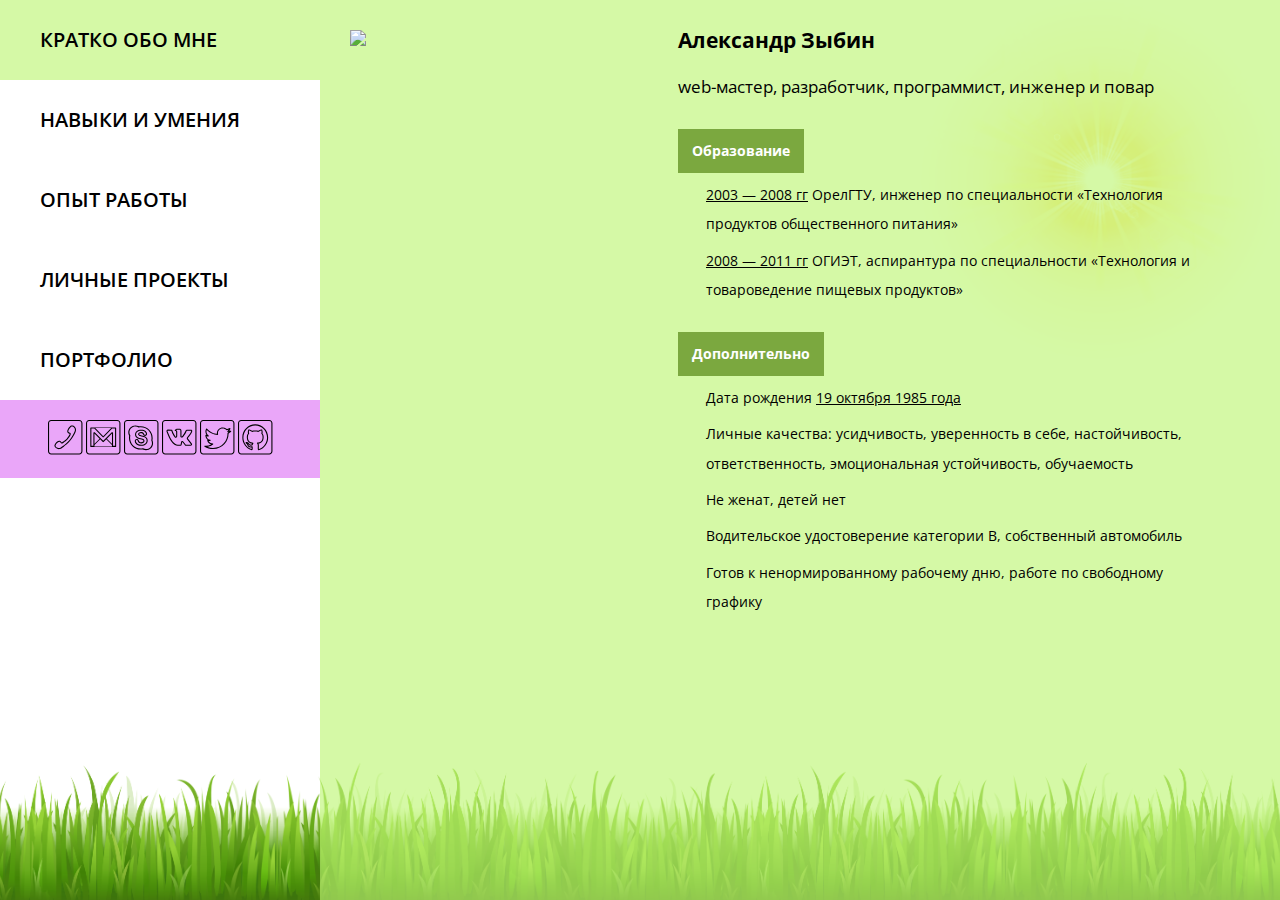
==== commit 32df6951: "201511121037" ====
--- a/index.html
+++ b/index.html
@@ -63,7 +63,7 @@
 	</div>
 	-->
 	
-	<div class="full-height grid grid-12 " >
+	<div class="full-height grid grid-12 main-content " >
 		
 		<div class="grid-row full-height pos rel" >
 			
@@ -887,7 +887,38 @@
 							
 							<div class="dyn-text-container grid grid-12" >
 								
-								
+								<div class="grid-row item" >
+									
+									<div class="clmn-xs-12 clmn-sm-12 clmn-md-4 clmn-lg-4 title " >
+										<a class="title-link" href="#link" >Золотая рыбка</a>
+										<div class="main_info allpadding txt shad" >
+											
+											<a class="close-btn iconic ui-btn close" href="#close" ></a>
+											
+											<p class="item-link" ><a class="goout" href="http://clubgoldfish.ru/" target="_blank" rel="noreferrer" >clubgoldfish.ru</a> (в данный момент сайт на старом движке)</p>
+											
+											<p>Сайт базы отдыха на Волге под Астраханью и туристической компании. В данный момент верстается и программируется новая версия.</p>
+											
+											<img class="image resp mrg " src="img/tpl/rybka-index-1.jpg" />
+											
+											<p>Сайт богат на различные графические элементы, анимации. В связи с разнообразием контента имеет более 20 разнообразных макетов, в которых представлены всевозможные слайдеры, выпадающие меню и анимированные блоки</p>
+											
+											<img class="image resp mrg " src="img/tpl/rybka-rybalka-1.jpg" />
+											
+											<p>В верстке применен БЭМ-подход, когда страницы "склеиваются" из различных независимых блоков, модифицируемых под задачи, решаемые на данной странице.</p>
+											
+											<img class="image resp mrg " src="img/tpl/rybka-rest-1.jpg" />
+											
+										</div>
+									</div>
+									
+									<div class="not-xs not-sm clmn-md-8 clmn-lg-8 preview " >
+										<p>Сайт туристической компании и базы отдыха</p>
+									</div>
+									
+									<div class="clear" ></div>
+									
+								</div>
 								
 								<div class="grid-row item " >
 									
@@ -994,7 +1025,15 @@
 											
 											<a class="close-btn iconic ui-btn close" href="#close" ></a>
 											
-											<p></p>
+											<p class="item-link" ><a class="goout" href="http://usadba46.ru/" target="_blank" rel="noreferrer" >usadba46.ru</a></p>
+											
+											<p>Лендинг поселка в Курской области. Предназначен для продажи и бронирования участков разной площади. Данный был проект сверстан и установлен на CMS Azbn.ru, что позволило его запустить в кратчайшие сроки.</p>
+											
+											<img class="image resp mrg " src="img/tpl/usadba46-index-1.jpg" />
+											
+											<p>Отличительной особенностью является карта-схема поселка, содержащая данные по каждому из участков, а их более 1000. Сама карта сверстана с использованием SVG и jQuery, что позволило ей работать на всех современных популярных браузерах.</p>
+											
+											<img class="image resp mrg " src="img/tpl/usadba46-index-2.jpg" />
 											
 										</div>
 									</div>
@@ -1015,7 +1054,15 @@
 											
 											<a class="close-btn iconic ui-btn close" href="#close" ></a>
 											
-											<p></p>
+											<p class="item-link" ><a class="goout" href="http://studija-shkafa.ru/" target="_blank" rel="noreferrer" >studija-shkafa.ru</a></p>
+											
+											<p>Сайт-каталог производителя шкафов. Верстка основана на Bootstrap, движок работает на CMS Azbn.ru</p>
+											
+											<img class="image resp mrg " src="img/tpl/stsh-index-1.jpg" />
+											
+											<p>Интерес представляет фильтр товаров по параметрам и слайдер в шапке сайта, сверстанный с фигурными формами. Было предложено решение по генерации изображений с такими формами, но в дальнейшем от него пришлось отказаться. На сегодняшний день имею возможность сверстать данный слайдер без предварительной обработки изображений и с более гладкими краями форм.</p>
+											
+											<img class="image resp mrg " src="img/tpl/stsh-filters-1.jpg" />
 											
 										</div>
 									</div>
@@ -1027,6 +1074,8 @@
 									<div class="clear" ></div>
 									
 								</div>
+								
+								<!--
 								
 								<div class="grid-row item" >
 									
@@ -1049,6 +1098,10 @@
 									
 								</div>
 								
+								-->
+								
+								<!--
+								
 								<div class="grid-row item" >
 									
 									<div class="clmn-xs-12 clmn-sm-12 clmn-md-4 clmn-lg-4 title " >
@@ -1070,6 +1123,10 @@
 									
 								</div>
 								
+								-->
+								
+								<!--
+								
 								<div class="grid-row item" >
 									
 									<div class="clmn-xs-12 clmn-sm-12 clmn-md-4 clmn-lg-4 title " >
@@ -1091,6 +1148,10 @@
 									
 								</div>
 								
+								-->
+								
+								<!--
+								
 								<div class="grid-row item" >
 									
 									<div class="clmn-xs-12 clmn-sm-12 clmn-md-4 clmn-lg-4 title " >
@@ -1114,6 +1175,8 @@
 									<div class="clear" ></div>
 									
 								</div>
+								
+								-->
 								
 							</div>
 							
--- a/css/site.css
+++ b/css/site.css
@@ -25,8 +25,12 @@
   font-family: 'Open Sans', 'Roboto', Arial, Verdana, sans-serif, Georgia;
   font-size: 1em;
 }
+html {
+  height: 100%;
+}
 body {
   -webkit-text-size-adjust: 100%;
+  height: 100%;
 }
 a,
 :link,
@@ -439,7 +443,7 @@
   outline: 1px #000000 solid;
   padding: 0.5em;
   -webkit-transition: all 0.33s ease;
-          transition: all 0.33s ease;
+  transition: all 0.33s ease;
 }
 .fecss .btn:hover {
   color: #ffffff;
@@ -562,7 +566,9 @@
   background-position: center center;
   background-repeat: no-repeat;
   -webkit-transition: -webkit-transform 1s ease;
-          transition: transform 1s ease;
+  transition: -webkit-transform 1s ease;
+  transition: transform 1s ease;
+  transition: transform 1s ease, -webkit-transform 1s ease;
 }
 .fecss .arrow-slider.mod.without-points .arrow-block .point-line {
   display: none;
@@ -1050,7 +1056,9 @@
 }
 .fecss .hover-scale {
   -webkit-transition: -webkit-transform 1s ease;
-          transition: transform 1s ease;
+  transition: -webkit-transform 1s ease;
+  transition: transform 1s ease;
+  transition: transform 1s ease, -webkit-transform 1s ease;
 }
 .fecss .hover-scale:hover {
   display: inline-block;
@@ -1110,7 +1118,7 @@
 }
 .fecss .full-screen.page-loader {
   -webkit-transition: all 0.7s ease;
-          transition: all 0.7s ease;
+  transition: all 0.7s ease;
   opacity: 0;
   height: 0%;
 }
@@ -1161,7 +1169,7 @@
   background-color: #999999;
   color: rgba(0, 0, 0, 0.75);
   -webkit-transition: all 0.4s ease;
-          transition: all 0.4s ease;
+  transition: all 0.4s ease;
 }
 .fecss .full-screen.page-loader .close-loader:hover {
   background-color: #ffffff;
@@ -1223,7 +1231,7 @@
   background-image: url('../img/fecss/go-to-top.png');
   text-decoration: none;
   -webkit-transition: all 0.999s ease;
-          transition: all 0.999s ease;
+  transition: all 0.999s ease;
 }
 .fecss .go-to-top.active {
   width: 65px;
@@ -1309,16 +1317,38 @@
 }
 */
 body {
+  /*
+	#site.bg(@c-fe-body-bg);
+	#site.color(@c-fe-body-color);
+	#site.size(10px);
+	background-image: url('@{url-path-img}/tpl/body-bg-grass.png'), url('@{url-path-img}/tpl/body-bg-sun.png');
+	background-position:center bottom, right top;
+	background-repeat:repeat-x, no-repeat;
+	background-size:auto 150px, auto auto;
+	background-color:transparent, transparent;
+	display:block;
+	overflow-y:hidden;
+	*/
   background-color: #f5f8fa;
   color: #000000;
   font-size: 10px;
-  background-image: url('../img/tpl/body-bg-grass.png'), url('../img/tpl/body-bg-sun.png');
-  background-position: center bottom, right top;
-  background-repeat: repeat-x, no-repeat;
-  background-size: auto 150px, auto auto;
-  background-color: transparent, transparent;
+  background-image: url('../img/tpl/body-bg-sun.png');
+  background-position: right top;
+  background-repeat: no-repeat;
+  background-size: auto auto;
+  background-color: transparent;
   display: block;
   overflow-y: hidden;
+}
+.main-content {
+  background-image: url('../img/tpl/body-bg-grass.png');
+  background-position: center bottom;
+  background-repeat: repeat-x;
+  background-size: auto 150px;
+  background-color: transparent;
+}
+.menu {
+  max-height: 100%;
 }
 .menu ul.menu-list {
   margin: 0px;
@@ -4344,6 +4374,8 @@
 }
 .menu-item a {
   z-index: 2;
+  text-overflow: ellipsis;
+  overflow-x: hidden;
 }
 .allmargin {
   margin: 3em;
@@ -4544,6 +4576,11 @@
   padding: 2em 0em;
   font-size: 1.4em;
   /*text-shadow: 0 0.05em 0.05em black;*/
+}
+.dyn-text-container .item .preview.nowrap {
+  white-space: nowrap;
+  overflow-x: hidden;
+  visibility: hidden;
 }
 .dyn-text-container .item .main_info {
   position: fixed;
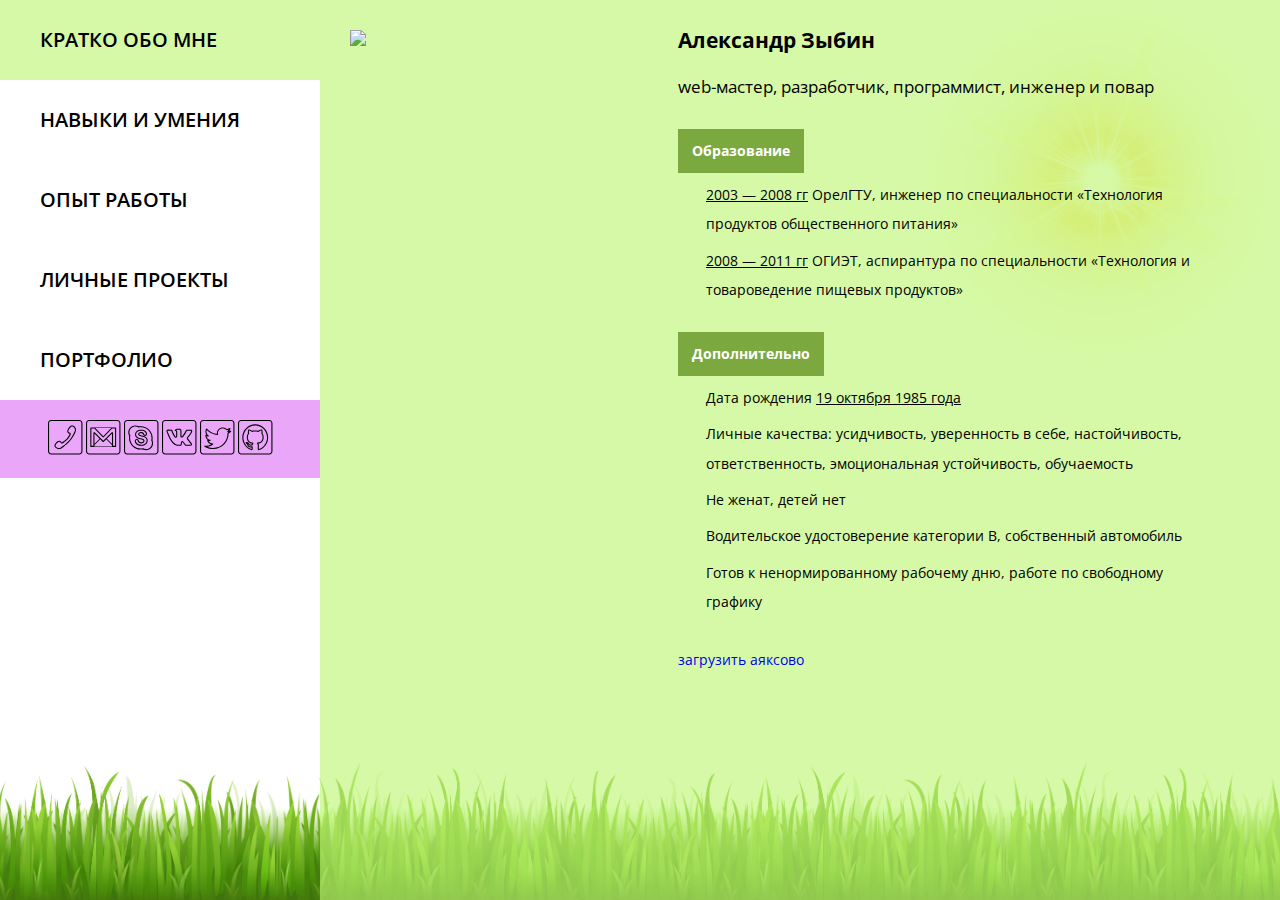
==== commit 78e78e19: "201511121224" ====
--- a/index.html
+++ b/index.html
@@ -136,6 +136,8 @@
 											<li>Готов к ненормированному рабочему дню, работе по свободному графику</li>
 										</ul>
 									</div>
+									
+									<p><a class="ajax-load" href="/index.html" >загрузить аяксово</a></p>
 										
 								</div>
 								
@@ -1317,6 +1319,8 @@
 	</div>
 	
 	<div class="pos fix" ></div>
+	
+	<!--<div class="ajax-buffer" ></div>-->
 
 </body>
 </html>--- a/css/site.css
+++ b/css/site.css
@@ -1394,6 +1394,9 @@
   color: #932ea8;
   text-decoration: underline;
 }
+.ajax-buffer {
+  display: none;
+}
 .tmp.i800x600 {
   background-image: url('http://placehold.it/800x600');
 }
@@ -4533,6 +4536,7 @@
   z-index: 2;
   background-color: #bef574;
   text-decoration: none;
+  font-weight: bold;
 }
 .dyn-text-container .item .title a.title-link.active:before {
   content: '';
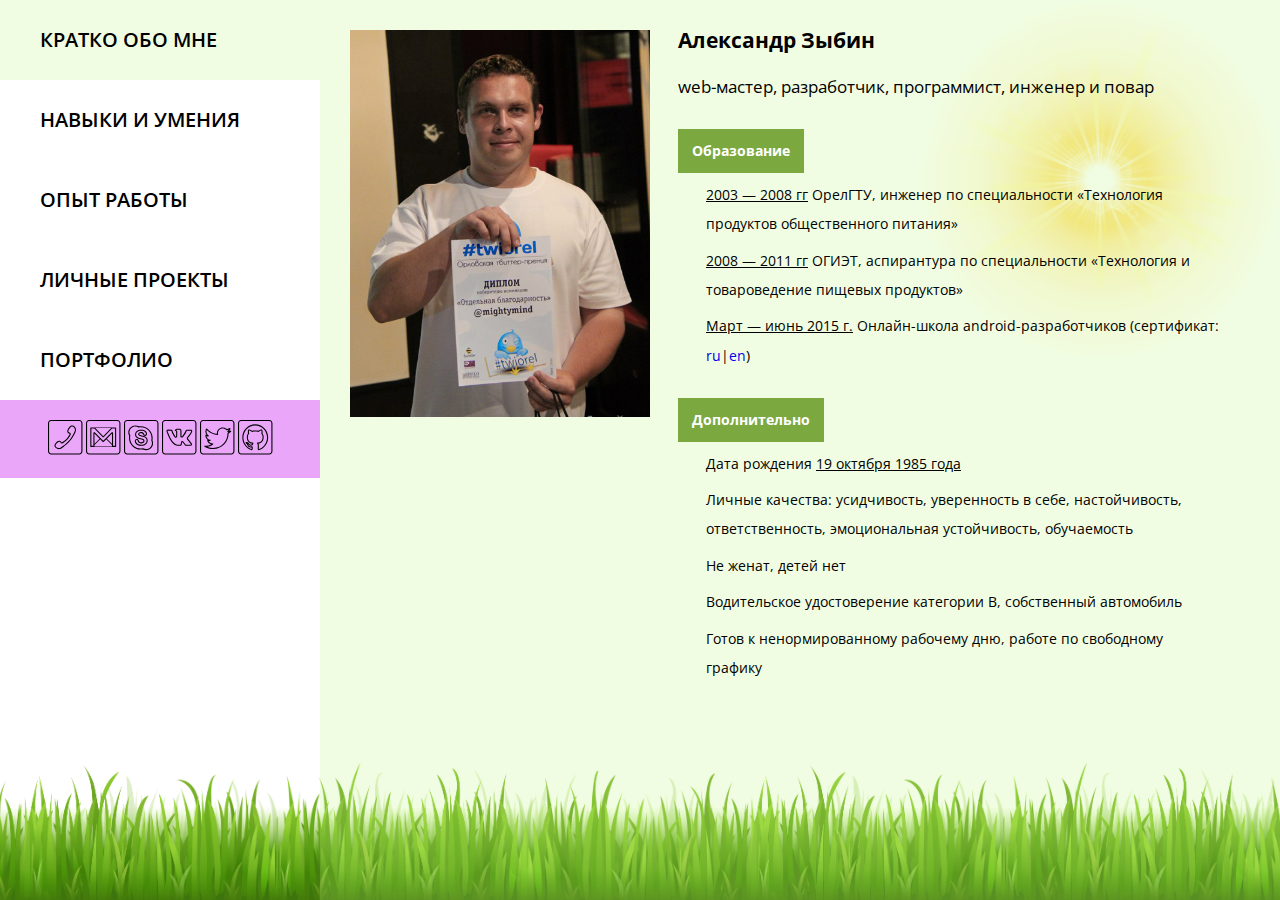
==== commit 581de1df: "201511132141" ====
--- a/index.html
+++ b/index.html
@@ -3,7 +3,7 @@
 <head>
 
 
-<title>FE CSS</title>
+<title>Бесплатный сайт: создание, поддержка, продвижение в поисковиках</title>
 <meta name="viewport" content="width=device-width, initial-scale=1.0" />
 <meta http-equiv="X-UA-Compatible" content="IE=edge">
 
@@ -14,6 +14,35 @@
 
 <meta HTTP-EQUIV="Cache-Control" content="no-cache" />
 <meta http-equiv="Content-Type" content="text/html; charset=UTF-8" />
+
+<meta property="og:title" content="Александр Зыбин" />
+<meta property="og:description" content="Web-мастер, разработчик, программист - создаю хорошие сайты" />
+<meta property="og:image" content="http://placehold.it/563x1000?text=MY FACE" /><!-- можно несколько -->
+<meta property="og:type" content="profile" />
+
+<!--
+Возможные значения для имени og:type такие:
+
+music.song - музыкальная композиция
+music.album - музыкальный альбом
+music.playlist - список воспроизведения музыкальных композиций
+music.radio_station - радио станция
+video.movie - фильм
+video.episode - эпизод видео
+video.tv_show - телевизионная передача
+video.other - другое (видео)
+article - публикация
+book - книга
+profile - профиль
+website - сайт (или страница)
+-->
+<meta property="og:url" content= "http://azbn.ru/" />
+<meta property="og:locale" content= "ru_RU" />
+<meta property="og:site_name" content="Azbn.ru" />
+<!--
+<meta property="og:audio" content="http://example.com/bond/theme.mp3" />
+<meta property="og:video" content="http://example.com/bond/trailer.swf" />
+-->
 
 <link type="image/x-icon" href="/favicon.ico" rel="shortcut icon" />
 <link type="image/x-icon" href="/favicon.ico" rel="icon" />
@@ -103,8 +132,8 @@
 							
 							<div class="not-xs not-sm clmn-md-4 clmn-lg-4 " >
 								<!--<img class="image resp" src="http://azbn.ru/upload/azbn.ru/page/img/1440448418_c3566e88442d64cc5fe0c1e1c792eca0" />-->
-								<img class="image resp " src="http://placehold.it/563x1000?text=MY FACE" />
-								<!--<img class="image resp " src="img/sman.jpg" />-->
+								<!--<img class="image resp " src="http://placehold.it/563x1000?text=MY FACE" />-->
+								<img class="image resp " src="img/tpl/mightymind-face-1.jpg" />
 							</div>
 							<div class="clmn-xs-12 clmn-sm-12 clmn-md-8 clmn-lg-8 " >
 								
@@ -115,7 +144,7 @@
 									<div class="owner worker " >web-мастер, разработчик, программист, инженер и повар</div>
 									
 									<div class="text-block not-md not-lg not-landscape" >
-										<img class="image resp " src="http://placehold.it/563x1000?text=MY FACE" />
+										<img class="image resp mrg " src="img/tpl/mightymind-face-1.jpg" />
 									</div>
 									
 									<div class="text-block " >
@@ -123,6 +152,7 @@
 										<ul>
 											<li><span class="date-range" >2003 — 2008 гг</span> ОрелГТУ, инженер по специальности «Технология продуктов общественного питания»</li>
 											<li><span class="date-range" >2008 — 2011 гг</span> ОГИЭТ, аспирантура по специальности «Технология и товароведение пищевых продуктов»</li>
+											<li><span class="date-range" >Март — июнь 2015 г.</span> Онлайн-школа android-разработчиков (сертификат: <a href="img/tpl/mightymind-certificate-ru-1.jpg" target="_blank" >ru</a>|<a href="img/tpl/mightymind-certificate-en-1.jpg" target="_blank" >en</a>)</li>
 										</ul>
 									</div>
 									
@@ -137,7 +167,7 @@
 										</ul>
 									</div>
 									
-									<p><a class="ajax-load" href="/index.html" >загрузить аяксово</a></p>
+									<!--<p><a class="ajax-load" href="/index.html" >загрузить аяксово</a></p>-->
 										
 								</div>
 								
@@ -160,7 +190,7 @@
 						<div class="grid-row mb-6 " >
 						
 							<div class="not-xs clmn-sm-12 clmn-md-4 clmn-lg-3 align-center" >
-								<img class="image resp" src="img/logo/php-mysql.png" />
+								<img class="image resp mrg " src="img/logo/php-mysql.png" />
 							</div>
 							<div class="clmn-xs-12 clmn-sm-12 clmn-md-8 clmn-lg-9 " >
 								
@@ -183,7 +213,7 @@
 						<div class="grid-row mb-6 " >
 						
 							<div class="not-xs clmn-sm-12 clmn-md-4 clmn-lg-3 align-center" >
-								<img class="image resp" src="img/logo/js-html5-css3.png" />
+								<img class="image resp mrg " src="img/logo/js-html5-css3.png" />
 							</div>
 							<div class="clmn-xs-12 clmn-sm-12 clmn-md-8 clmn-lg-9 " >
 								
@@ -207,7 +237,7 @@
 						<div class="grid-row mb-6 " >
 						
 							<div class="not-xs clmn-sm-12 clmn-md-4 clmn-lg-3 align-center" >
-								<img class="image resp" src="img/logo/jquery.png" />
+								<img class="image resp mrg " src="img/logo/jquery.png" />
 							</div>
 							<div class="clmn-xs-12 clmn-sm-12 clmn-md-8 clmn-lg-9 " >
 								
@@ -230,7 +260,7 @@
 						<div class="grid-row mb-6 " >
 						
 							<div class="not-xs clmn-sm-12 clmn-md-4 clmn-lg-3 align-center" >
-								<img class="image resp" src="img/logo/nodejs.png" />
+								<img class="image resp mrg " src="img/logo/nodejs.png" />
 							</div>
 							<div class="clmn-xs-12 clmn-sm-12 clmn-md-8 clmn-lg-9 " >
 								
@@ -254,7 +284,7 @@
 						<div class="grid-row mb-6 " >
 						
 							<div class="not-xs clmn-sm-12 clmn-md-4 clmn-lg-3 align-center" >
-								<img class="image resp" src="img/logo/wordpress.png" />
+								<img class="image resp mrg " src="img/logo/wordpress.png" />
 							</div>
 							<div class="clmn-xs-12 clmn-sm-12 clmn-md-8 clmn-lg-9 " >
 								
@@ -278,7 +308,7 @@
 						<div class="grid-row mb-6 " >
 						
 							<div class="not-xs clmn-sm-12 clmn-md-4 clmn-lg-3 align-center" >
-								<img class="image resp" src="img/logo/android.png" />
+								<img class="image resp mrg " src="img/logo/android.png" />
 							</div>
 							<div class="clmn-xs-12 clmn-sm-12 clmn-md-8 clmn-lg-9 " >
 								
@@ -301,7 +331,7 @@
 						<div class="grid-row mb-6 " >
 						
 							<div class="not-xs clmn-sm-12 clmn-md-4 clmn-lg-3 align-center" >
-								<img class="image resp" src="img/logo/github.png" />
+								<img class="image resp mrg " src="img/logo/github.png" />
 							</div>
 							<div class="clmn-xs-12 clmn-sm-12 clmn-md-8 clmn-lg-9 " >
 								
@@ -901,15 +931,15 @@
 											
 											<p>Сайт базы отдыха на Волге под Астраханью и туристической компании. В данный момент верстается и программируется новая версия.</p>
 											
-											<img class="image resp mrg " src="img/tpl/rybka-index-1.jpg" />
+											<img class="image resp mrg " src="img/tpl/rybka-index-1-1000.jpg" />
 											
 											<p>Сайт богат на различные графические элементы, анимации. В связи с разнообразием контента имеет более 20 разнообразных макетов, в которых представлены всевозможные слайдеры, выпадающие меню и анимированные блоки</p>
 											
-											<img class="image resp mrg " src="img/tpl/rybka-rybalka-1.jpg" />
+											<img class="image resp mrg " src="img/tpl/rybka-rybalka-1-1000.jpg" />
 											
 											<p>В верстке применен БЭМ-подход, когда страницы "склеиваются" из различных независимых блоков, модифицируемых под задачи, решаемые на данной странице.</p>
 											
-											<img class="image resp mrg " src="img/tpl/rybka-rest-1.jpg" />
+											<img class="image resp mrg " src="img/tpl/rybka-rest-1-1000.jpg" />
 											
 										</div>
 									</div>
@@ -934,16 +964,16 @@
 											
 											<p>Внутренний сайт компании с возможностью доступа клиента в личный кабинет (CRM). Мной выполнялась полная верстка frontend-а.</p>
 											
-											<img class="image resp mrg " src="img/tpl/bestservice-tp3.jpg" />
+											<img class="image resp mrg " src="img/tpl/bestservice-tp3-1000.jpg" />
 											
 											<p>Сложность работы заключалась в том, что макеты интерфейса не учитывали небольшую ширину экранов планшетов и небольших мониторов и были спроектированы для просмотра при разрешении 1920 пикселей по ширине.</p>
 											<p>Проблемы решались скриптами, модифицирующими интерфейс "налету", а также медиазапросами (в CSS), применяемыми на адаптивных сайтах.</p>
 											
-											<img class="image resp mrg " src="img/tpl/bestservice-an2-1.jpg" />
+											<img class="image resp mrg " src="img/tpl/bestservice-an2-1-1000.jpg" />
 											
 											<p>Для построения графиков и диаграмм были использованы возможности Google Charts, а горизонтальный скроллинг  центральной части таблиц удалось осуществить с помощью небольших хитростей и фреймворка jQuery UI</p>
 											
-											<img class="image resp mrg " src="img/tpl/bestservice-an2-2.jpg" />
+											<img class="image resp mrg " src="img/tpl/bestservice-an2-2-1000.jpg" />
 											
 											<!-- <img class="image resp mrg " src="http://placehold.it/764x120?text=desk" /> -->
 											
@@ -973,7 +1003,7 @@
 											
 											<p>В проекте участвовал, как javascript- и backend-разработчик. Серверная часть сайта была написана на PHP, для запуска некоторых сценариев использовался cron и bash.</p>
 											
-											<img class="image resp mrg " src="img/tpl/chudo-index.jpg" />
+											<img class="image resp mrg " src="img/tpl/chudo-index-1000.jpg" />
 											
 											<p>Дополнительно для сайта создавался функционал заказа доставки блюд, учитывающий время заказа и работы заведения.</p>
 											
@@ -1000,11 +1030,11 @@
 											
 											<p>Редизайн двух сайтов-близнецов. В процессе создания был расширен функционал, перерисован интерфейс, улучшена структура обоих сайтов.</p>
 											
-											<img class="image resp mrg " src="img/tpl/sunny-index-1.jpg" />
+											<img class="image resp mrg " src="img/tpl/sunny-index-1-1000.jpg" />
 											
 											<p>При этом фотографии и данные в базе данных не менялись, новая верстка и логика работы движка учитывали уже имеющийся контент.</p>
 											
-											<img class="image resp mrg " src="img/tpl/sunny-index-2.jpg" />
+											<img class="image resp mrg " src="img/tpl/sunny-index-2-1000.jpg" />
 											
 											<p>Отдельного внимания заслуживает интерактивная 3D-визуализация поселка. При этом пользователю предоставляется как информация о занятости квартир в каждом доме, так и поэтажная планировка строений.</p>
 											
@@ -1031,11 +1061,11 @@
 											
 											<p>Лендинг поселка в Курской области. Предназначен для продажи и бронирования участков разной площади. Данный был проект сверстан и установлен на CMS Azbn.ru, что позволило его запустить в кратчайшие сроки.</p>
 											
-											<img class="image resp mrg " src="img/tpl/usadba46-index-1.jpg" />
+											<img class="image resp mrg " src="img/tpl/usadba46-index-1-1000.jpg" />
 											
 											<p>Отличительной особенностью является карта-схема поселка, содержащая данные по каждому из участков, а их более 1000. Сама карта сверстана с использованием SVG и jQuery, что позволило ей работать на всех современных популярных браузерах.</p>
 											
-											<img class="image resp mrg " src="img/tpl/usadba46-index-2.jpg" />
+											<img class="image resp mrg " src="img/tpl/usadba46-index-2-1000.jpg" />
 											
 										</div>
 									</div>
@@ -1060,11 +1090,11 @@
 											
 											<p>Сайт-каталог производителя шкафов. Верстка основана на Bootstrap, движок работает на CMS Azbn.ru</p>
 											
-											<img class="image resp mrg " src="img/tpl/stsh-index-1.jpg" />
+											<img class="image resp mrg " src="img/tpl/stsh-index-1-1000.jpg" />
 											
 											<p>Интерес представляет фильтр товаров по параметрам и слайдер в шапке сайта, сверстанный с фигурными формами. Было предложено решение по генерации изображений с такими формами, но в дальнейшем от него пришлось отказаться. На сегодняшний день имею возможность сверстать данный слайдер без предварительной обработки изображений и с более гладкими краями форм.</p>
 											
-											<img class="image resp mrg " src="img/tpl/stsh-filters-1.jpg" />
+											<img class="image resp mrg " src="img/tpl/stsh-filters-1-1000.jpg" />
 											
 										</div>
 									</div>
--- a/css/site.css
+++ b/css/site.css
@@ -443,7 +443,7 @@
   outline: 1px #000000 solid;
   padding: 0.5em;
   -webkit-transition: all 0.33s ease;
-  transition: all 0.33s ease;
+          transition: all 0.33s ease;
 }
 .fecss .btn:hover {
   color: #ffffff;
@@ -566,9 +566,7 @@
   background-position: center center;
   background-repeat: no-repeat;
   -webkit-transition: -webkit-transform 1s ease;
-  transition: -webkit-transform 1s ease;
-  transition: transform 1s ease;
-  transition: transform 1s ease, -webkit-transform 1s ease;
+          transition: transform 1s ease;
 }
 .fecss .arrow-slider.mod.without-points .arrow-block .point-line {
   display: none;
@@ -1056,9 +1054,7 @@
 }
 .fecss .hover-scale {
   -webkit-transition: -webkit-transform 1s ease;
-  transition: -webkit-transform 1s ease;
-  transition: transform 1s ease;
-  transition: transform 1s ease, -webkit-transform 1s ease;
+          transition: transform 1s ease;
 }
 .fecss .hover-scale:hover {
   display: inline-block;
@@ -1118,7 +1114,7 @@
 }
 .fecss .full-screen.page-loader {
   -webkit-transition: all 0.7s ease;
-  transition: all 0.7s ease;
+          transition: all 0.7s ease;
   opacity: 0;
   height: 0%;
 }
@@ -1169,7 +1165,7 @@
   background-color: #999999;
   color: rgba(0, 0, 0, 0.75);
   -webkit-transition: all 0.4s ease;
-  transition: all 0.4s ease;
+          transition: all 0.4s ease;
 }
 .fecss .full-screen.page-loader .close-loader:hover {
   background-color: #ffffff;
@@ -1231,7 +1227,7 @@
   background-image: url('../img/fecss/go-to-top.png');
   text-decoration: none;
   -webkit-transition: all 0.999s ease;
-  transition: all 0.999s ease;
+          transition: all 0.999s ease;
 }
 .fecss .go-to-top.active {
   width: 65px;
@@ -4342,7 +4338,7 @@
   transition: all 0.33s ease;
   min-height: 100%;
   z-index: 1;
-  background-color: rgba(190, 245, 116, 0.64);
+  background-color: rgba(190, 245, 116, 0.21);
   color: #000000;
   overflow-x: hidden;
   position: absolute;
@@ -4369,7 +4365,7 @@
   width: 0;
   height: 100%;
   z-index: -2;
-  background-color: rgba(190, 245, 116, 0.64);
+  background-color: rgba(190, 245, 116, 0.21);
   color: #000000;
 }
 .menu-item.active:after {
